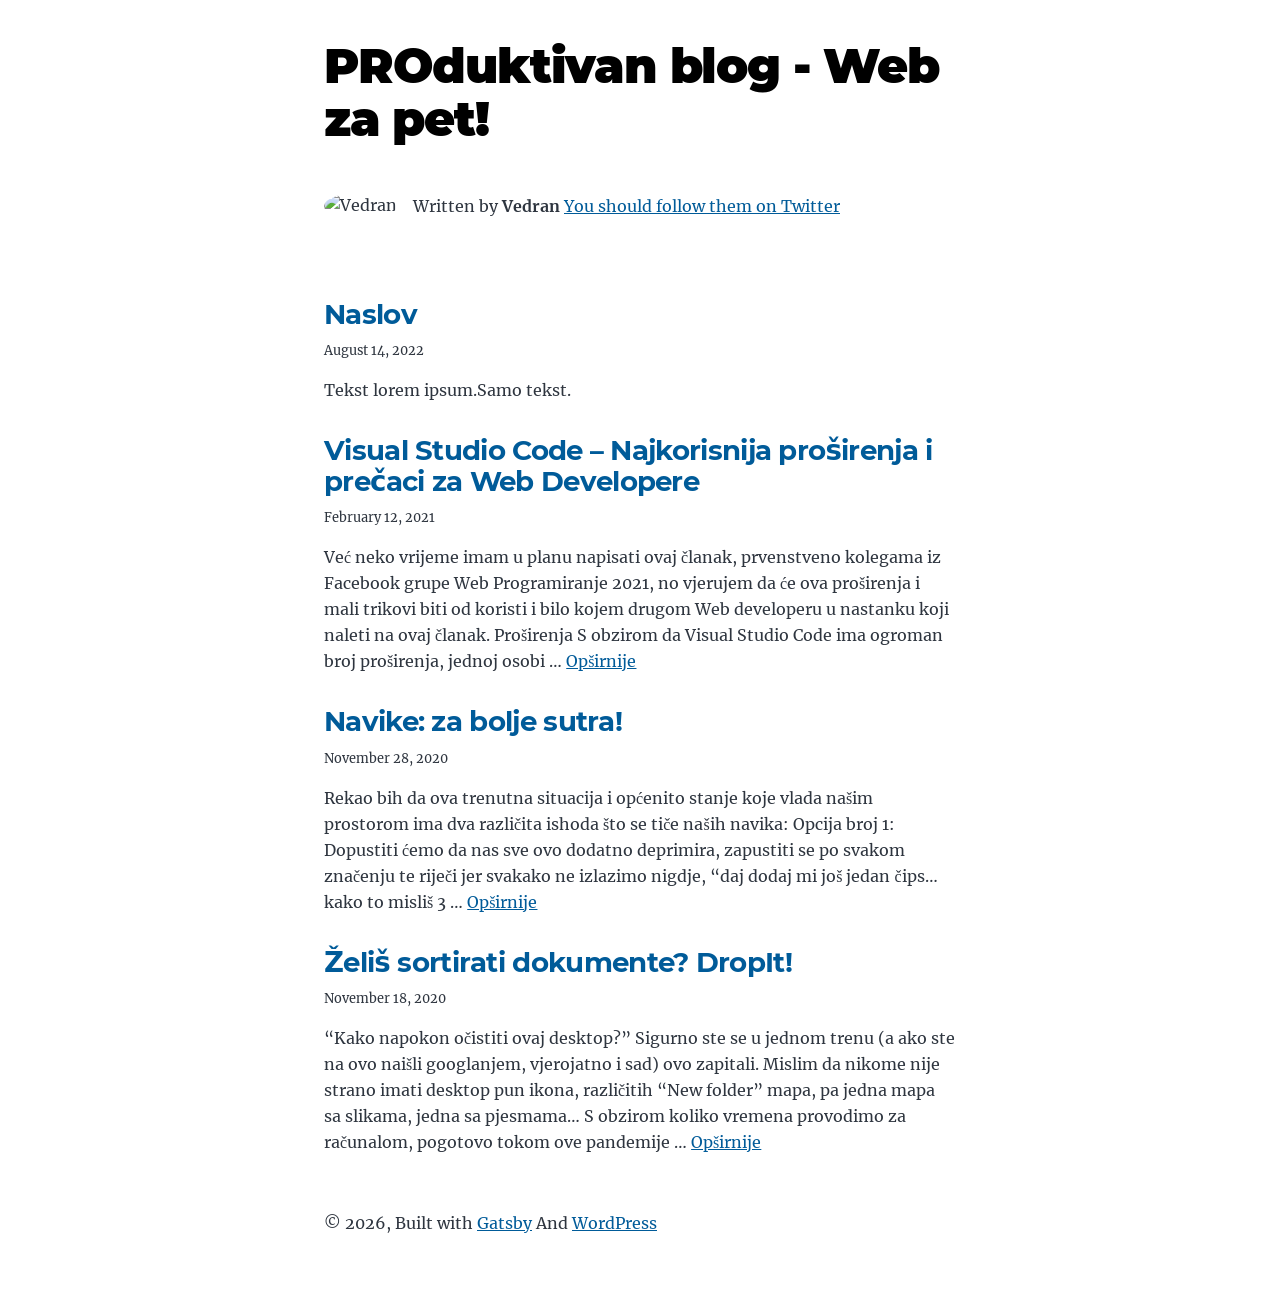
==== index.html @ 86cb836c "Initial commit" ====
<!DOCTYPE html><html lang="en"><head><meta charSet="utf-8"/><meta http-equiv="x-ua-compatible" content="ie=edge"/><meta name="viewport" content="width=device-width, initial-scale=1, shrink-to-fit=no"/><meta name="generator" content="Gatsby 4.20.0"/><meta name="theme-color" content="#663399"/><meta data-react-helmet="true" name="description" content="Savjeti za što uredniji digitalni život."/><meta data-react-helmet="true" property="og:title" content="All posts"/><meta data-react-helmet="true" property="og:description" content="Savjeti za što uredniji digitalni život."/><meta data-react-helmet="true" property="og:type" content="website"/><meta data-react-helmet="true" name="twitter:card" content="summary"/><meta data-react-helmet="true" name="twitter:creator" content="Vedran Barić"/><meta data-react-helmet="true" name="twitter:title" content="All posts"/><meta data-react-helmet="true" name="twitter:description" content="Savjeti za što uredniji digitalni život."/><style data-href="/styles.34413924ae34e2fd98b8.css" data-identity="gatsby-global-css">@charset "UTF-8";@font-face{font-display:swap;font-family:Montserrat;font-style:normal;font-weight:100;src:local("Montserrat Thin "),local("Montserrat-Thin"),url(/static/montserrat-latin-100-8d7d79679b70dbe27172b6460e7a7910.woff2) format("woff2"),url(/static/montserrat-latin-100-ec38980a9e0119a379e2a9b3dbb1901a.woff) format("woff")}@font-face{font-display:swap;font-family:Montserrat;font-style:italic;font-weight:100;src:local("Montserrat Thin italic"),local("Montserrat-Thinitalic"),url(/static/montserrat-latin-100italic-e279051046ba1286706adc886cf1c96b.woff2) format("woff2"),url(/static/montserrat-latin-100italic-3b325a3173c8207435cd1b76e19bf501.woff) format("woff")}@font-face{font-display:swap;font-family:Montserrat;font-style:normal;font-weight:200;src:local("Montserrat Extra Light "),local("Montserrat-Extra Light"),url(/static/montserrat-latin-200-9d266fbbfa6cab7009bd56003b1eeb67.woff2) format("woff2"),url(/static/montserrat-latin-200-2d8ba08717110d27122e54c34b8a5798.woff) format("woff")}@font-face{font-display:swap;font-family:Montserrat;font-style:italic;font-weight:200;src:local("Montserrat Extra Light italic"),local("Montserrat-Extra Lightitalic"),url(/static/montserrat-latin-200italic-6e5b3756583bb2263eb062eae992735e.woff2) format("woff2"),url(/static/montserrat-latin-200italic-a0d6f343e4b536c582926255367a57da.woff) format("woff")}@font-face{font-display:swap;font-family:Montserrat;font-style:normal;font-weight:300;src:local("Montserrat Light "),local("Montserrat-Light"),url(/static/montserrat-latin-300-00b3e893aab5a8fd632d6342eb72551a.woff2) format("woff2"),url(/static/montserrat-latin-300-ea303695ceab35f17e7d062f30e0173b.woff) format("woff")}@font-face{font-display:swap;font-family:Montserrat;font-style:italic;font-weight:300;src:local("Montserrat Light italic"),local("Montserrat-Lightitalic"),url(/static/montserrat-latin-300italic-56f34ea368f6aedf89583d444bbcb227.woff2) format("woff2"),url(/static/montserrat-latin-300italic-54b0bf2c8c4c12ffafd803be2466a790.woff) format("woff")}@font-face{font-display:swap;font-family:Montserrat;font-style:normal;font-weight:400;src:local("Montserrat Regular "),local("Montserrat-Regular"),url(/static/montserrat-latin-400-b71748ae4f80ec8c014def4c5fa8688b.woff2) format("woff2"),url(/static/montserrat-latin-400-0659a9f4e90db5cf51b50d005bff1e41.woff) format("woff")}@font-face{font-display:swap;font-family:Montserrat;font-style:italic;font-weight:400;src:local("Montserrat Regular italic"),local("Montserrat-Regularitalic"),url(/static/montserrat-latin-400italic-6eed6b4cbb809c6efc7aa7ddad6dbe3e.woff2) format("woff2"),url(/static/montserrat-latin-400italic-7583622cfde30ae49086d18447ab28e7.woff) format("woff")}@font-face{font-display:swap;font-family:Montserrat;font-style:normal;font-weight:500;src:local("Montserrat Medium "),local("Montserrat-Medium"),url(/static/montserrat-latin-500-091b209546e16313fd4f4fc36090c757.woff2) format("woff2"),url(/static/montserrat-latin-500-edd311588712a96bbf435fad264fff62.woff) format("woff")}@font-face{font-display:swap;font-family:Montserrat;font-style:italic;font-weight:500;src:local("Montserrat Medium italic"),local("Montserrat-Mediumitalic"),url(/static/montserrat-latin-500italic-c90ced68b46050061d1a41842d6dfb43.woff2) format("woff2"),url(/static/montserrat-latin-500italic-5146cbfe02b1deea5dffea27a5f2f998.woff) format("woff")}@font-face{font-display:swap;font-family:Montserrat;font-style:normal;font-weight:600;src:local("Montserrat SemiBold "),local("Montserrat-SemiBold"),url(/static/montserrat-latin-600-0480d2f8a71f38db8633b84d8722e0c2.woff2) format("woff2"),url(/static/montserrat-latin-600-b77863a375260a05dd13f86a1cee598f.woff) format("woff")}@font-face{font-display:swap;font-family:Montserrat;font-style:italic;font-weight:600;src:local("Montserrat SemiBold italic"),local("Montserrat-SemiBolditalic"),url(/static/montserrat-latin-600italic-cf46ffb11f3a60d7df0567f8851a1d00.woff2) format("woff2"),url(/static/montserrat-latin-600italic-c4fcfeeb057724724097167e57bd7801.woff) format("woff")}@font-face{font-display:swap;font-family:Montserrat;font-style:normal;font-weight:700;src:local("Montserrat Bold "),local("Montserrat-Bold"),url(/static/montserrat-latin-700-7dbcc8a5ea2289d83f657c25b4be6193.woff2) format("woff2"),url(/static/montserrat-latin-700-99271a835e1cae8c76ef8bba99a8cc4e.woff) format("woff")}@font-face{font-display:swap;font-family:Montserrat;font-style:italic;font-weight:700;src:local("Montserrat Bold italic"),local("Montserrat-Bolditalic"),url(/static/montserrat-latin-700italic-c41ad6bdb4bd504a843d546d0a47958d.woff2) format("woff2"),url(/static/montserrat-latin-700italic-6779372f04095051c62ed36bc1dcc142.woff) format("woff")}@font-face{font-display:swap;font-family:Montserrat;font-style:normal;font-weight:800;src:local("Montserrat ExtraBold "),local("Montserrat-ExtraBold"),url(/static/montserrat-latin-800-db9a3e0ba7eaea32e5f55328ace6cf23.woff2) format("woff2"),url(/static/montserrat-latin-800-4e3c615967a2360f5db87d2f0fd2456f.woff) format("woff")}@font-face{font-display:swap;font-family:Montserrat;font-style:italic;font-weight:800;src:local("Montserrat ExtraBold italic"),local("Montserrat-ExtraBolditalic"),url(/static/montserrat-latin-800italic-bf45bfa14805969eda318973947bc42b.woff2) format("woff2"),url(/static/montserrat-latin-800italic-fe82abb0bcede51bf724254878e0c374.woff) format("woff")}@font-face{font-display:swap;font-family:Montserrat;font-style:normal;font-weight:900;src:local("Montserrat Black "),local("Montserrat-Black"),url(/static/montserrat-latin-900-e66c7edc609e24bacbb705175669d814.woff2) format("woff2"),url(/static/montserrat-latin-900-8211f418baeb8ec880b80ba3c682f957.woff) format("woff")}@font-face{font-display:swap;font-family:Montserrat;font-style:italic;font-weight:900;src:local("Montserrat Black italic"),local("Montserrat-Blackitalic"),url(/static/montserrat-latin-900italic-4454c775e48152c1a72510ceed3603e2.woff2) format("woff2"),url(/static/montserrat-latin-900italic-efcaa0f6a82ee0640b83a0916e6e8d68.woff) format("woff")}@font-face{font-display:swap;font-family:Merriweather;font-style:normal;font-weight:300;src:local("Merriweather Light "),local("Merriweather-Light"),url(/static/merriweather-latin-300-fc117160c69a8ea0851b26dd14748ee4.woff2) format("woff2"),url(/static/merriweather-latin-300-58b18067ebbd21fda77b67e73c241d3b.woff) format("woff")}@font-face{font-display:swap;font-family:Merriweather;font-style:italic;font-weight:300;src:local("Merriweather Light italic"),local("Merriweather-Lightitalic"),url(/static/merriweather-latin-300italic-fe29961474f8dbf77c0aa7b9a629e4bc.woff2) format("woff2"),url(/static/merriweather-latin-300italic-23c3f1f88683618a4fb8d265d33d383a.woff) format("woff")}@font-face{font-display:swap;font-family:Merriweather;font-style:normal;font-weight:400;src:local("Merriweather Regular "),local("Merriweather-Regular"),url(/static/merriweather-latin-400-d9479e8023bef9cbd9bf8d6eabd6bf36.woff2) format("woff2"),url(/static/merriweather-latin-400-040426f99ff6e00b86506452e0d1f10b.woff) format("woff")}@font-face{font-display:swap;font-family:Merriweather;font-style:italic;font-weight:400;src:local("Merriweather Regular italic"),local("Merriweather-Regularitalic"),url(/static/merriweather-latin-400italic-2de7bfeaf08fb03d4315d49947f062f7.woff2) format("woff2"),url(/static/merriweather-latin-400italic-79db67aca65f5285964ab332bd65f451.woff) format("woff")}@font-face{font-display:swap;font-family:Merriweather;font-style:normal;font-weight:700;src:local("Merriweather Bold "),local("Merriweather-Bold"),url(/static/merriweather-latin-700-4b08e01d805fa35d7bf777f1b24314ae.woff2) format("woff2"),url(/static/merriweather-latin-700-22fb8afba4ab1f093b6ef9e28a9b6e92.woff) format("woff")}@font-face{font-display:swap;font-family:Merriweather;font-style:italic;font-weight:700;src:local("Merriweather Bold italic"),local("Merriweather-Bolditalic"),url(/static/merriweather-latin-700italic-cd92541b177652fffb6e3b952f1c33f1.woff2) format("woff2"),url(/static/merriweather-latin-700italic-f87f3d87cea0dd0979bfc8ac9ea90243.woff) format("woff")}@font-face{font-display:swap;font-family:Merriweather;font-style:normal;font-weight:900;src:local("Merriweather Black "),local("Merriweather-Black"),url(/static/merriweather-latin-900-f813fc6a4bee46eda5224ac7ebf1b7be.woff2) format("woff2"),url(/static/merriweather-latin-900-5d4e42cb44410674acd99153d57df032.woff) format("woff")}@font-face{font-display:swap;font-family:Merriweather;font-style:italic;font-weight:900;src:local("Merriweather Black italic"),local("Merriweather-Blackitalic"),url(/static/merriweather-latin-900italic-b7901d85486871c1779c0e93ddd85656.woff2) format("woff2"),url(/static/merriweather-latin-900italic-9647f9fdab98756989a8a5550eb205c3.woff) format("woff")}


/*! normalize.css v8.0.1 | MIT License | github.com/necolas/normalize.css */html{-webkit-text-size-adjust:100%;line-height:1.15}body{margin:0}main{display:block}h1{font-size:2em;margin:.67em 0}hr{box-sizing:content-box;height:0;overflow:visible}pre{font-family:monospace,monospace;font-size:1em}a{background-color:transparent}abbr[title]{border-bottom:none;text-decoration:underline;-webkit-text-decoration:underline dotted;text-decoration:underline dotted}b,strong{font-weight:bolder}code,kbd,samp{font-family:monospace,monospace;font-size:1em}small{font-size:80%}sub,sup{font-size:75%;line-height:0;position:relative;vertical-align:baseline}sub{bottom:-.25em}sup{top:-.5em}img{border-style:none}button,input,optgroup,select,textarea{font-family:inherit;font-size:100%;line-height:1.15;margin:0}button,input{overflow:visible}button,select{text-transform:none}[type=button],[type=reset],[type=submit],button{-webkit-appearance:button}[type=button]::-moz-focus-inner,[type=reset]::-moz-focus-inner,[type=submit]::-moz-focus-inner,button::-moz-focus-inner{border-style:none;padding:0}[type=button]:-moz-focusring,[type=reset]:-moz-focusring,[type=submit]:-moz-focusring,button:-moz-focusring{outline:1px dotted ButtonText}fieldset{padding:.35em .75em .625em}legend{box-sizing:border-box;color:inherit;display:table;max-width:100%;padding:0;white-space:normal}progress{vertical-align:baseline}textarea{overflow:auto}[type=checkbox],[type=radio]{box-sizing:border-box;padding:0}[type=number]::-webkit-inner-spin-button,[type=number]::-webkit-outer-spin-button{height:auto}[type=search]{-webkit-appearance:textfield;outline-offset:-2px}[type=search]::-webkit-search-decoration{-webkit-appearance:none}::-webkit-file-upload-button{-webkit-appearance:button;font:inherit}details{display:block}summary{display:list-item}[hidden]{display:none}:root{--maxWidth-none:"none";--maxWidth-xs:20rem;--maxWidth-sm:24rem;--maxWidth-md:28rem;--maxWidth-lg:32rem;--maxWidth-xl:36rem;--maxWidth-2xl:42rem;--maxWidth-3xl:48rem;--maxWidth-4xl:56rem;--maxWidth-full:"100%";--maxWidth-wrapper:var(--maxWidth-2xl);--spacing-px:"1px";--spacing-0:0;--spacing-1:0.25rem;--spacing-2:0.5rem;--spacing-3:0.75rem;--spacing-4:1rem;--spacing-5:1.25rem;--spacing-6:1.5rem;--spacing-8:2rem;--spacing-10:2.5rem;--spacing-12:3rem;--spacing-16:4rem;--spacing-20:5rem;--spacing-24:6rem;--spacing-32:8rem;--fontFamily-sans:Montserrat,system-ui,-apple-system,BlinkMacSystemFont,"Segoe UI",Roboto,"Helvetica Neue",Arial,"Noto Sans",sans-serif,"Apple Color Emoji","Segoe UI Emoji","Segoe UI Symbol","Noto Color Emoji";--fontFamily-serif:"Merriweather","Georgia",Cambria,"Times New Roman",Times,serif;--font-body:var(--fontFamily-serif);--font-heading:var(--fontFamily-sans);--fontWeight-normal:400;--fontWeight-medium:500;--fontWeight-semibold:600;--fontWeight-bold:700;--fontWeight-extrabold:800;--fontWeight-black:900;--fontSize-root:16px;--lineHeight-none:1;--lineHeight-tight:1.1;--lineHeight-normal:1.5;--lineHeight-relaxed:1.625;--fontSize-0:0.833rem;--fontSize-1:1rem;--fontSize-2:1.2rem;--fontSize-3:1.44rem;--fontSize-4:1.728rem;--fontSize-5:2.074rem;--fontSize-6:2.488rem;--fontSize-7:2.986rem;--color-primary:#005b99;--color-text:#2e353f;--color-text-light:#4f5969;--color-heading:#1a202c;--color-heading-black:#000;--color-accent:#d1dce5}*,:after,:before{box-sizing:border-box}html{-webkit-font-smoothing:antialiased;-moz-osx-font-smoothing:grayscale;font-size:var(--fontSize-root);line-height:var(--lineHeight-normal)}body{color:var(--color-text);font-family:var(--font-body);font-size:var(--fontSize-1)}footer{padding:var(--spacing-6) var(--spacing-0)}hr{background:var(--color-accent);border:0;height:1px}h1,h2,h3,h4,h5,h6{font-family:var(--font-heading);letter-spacing:-.025em;line-height:var(--lineHeight-tight);margin-bottom:var(--spacing-6);margin-top:var(--spacing-12)}h2,h3,h4,h5,h6{color:var(--color-heading);font-weight:var(--fontWeight-bold)}h1{color:var(--color-heading-black);font-size:var(--fontSize-6);font-weight:var(--fontWeight-black)}h2{font-size:var(--fontSize-5)}h3{font-size:var(--fontSize-4)}h4{font-size:var(--fontSize-3)}h5{font-size:var(--fontSize-2)}h6{font-size:var(--fontSize-1)}h1>a,h2>a,h3>a,h4>a,h5>a,h6>a{color:inherit;text-decoration:none}p{--baseline-multiplier:0.179;--x-height-multiplier:0.35;line-height:var(--lineHeight-relaxed);margin:var(--spacing-0) var(--spacing-0) var(--spacing-8) var(--spacing-0)}ol,p,ul{padding:var(--spacing-0)}ol,ul{list-style-image:none;list-style-position:outside;margin-bottom:var(--spacing-8);margin-left:var(--spacing-0);margin-right:var(--spacing-0)}ol li,ul li{padding-left:var(--spacing-0)}li>p,ol li,ul li{margin-bottom:calc(var(--spacing-8)/2)}li :last-child{margin-bottom:var(--spacing-0)}li>ul{margin-left:var(--spacing-8);margin-top:calc(var(--spacing-8)/2)}blockquote{border-left:var(--spacing-1) solid var(--color-primary);color:var(--color-text-light);font-size:var(--fontSize-2);font-style:italic;margin-bottom:var(--spacing-8);margin-left:calc(var(--spacing-6)*-1);margin-right:var(--spacing-8);padding:var(--spacing-0) var(--spacing-0) var(--spacing-0) var(--spacing-6)}blockquote>:last-child{margin-bottom:var(--spacing-0)}blockquote>ol,blockquote>ul{list-style-position:inside}table{border-collapse:collapse;border-spacing:.25rem;margin-bottom:var(--spacing-8);width:100%}table thead tr th{border-bottom:1px solid var(--color-accent)}a{color:var(--color-primary);word-break:break-word}a:focus,a:hover{text-decoration:none}.global-wrapper{margin:var(--spacing-0) auto;max-width:var(--maxWidth-wrapper);padding:var(--spacing-10) var(--spacing-5)}.global-wrapper[data-is-root-path=true] .bio{margin-bottom:var(--spacing-20)}.global-header{margin-bottom:var(--spacing-12)}.main-heading{font-size:var(--fontSize-7);margin:0}.post-list-item{margin-bottom:var(--spacing-8);margin-top:var(--spacing-8)}.post-list-item p{margin-bottom:var(--spacing-0)}.post-list-item h2{color:var(--color-primary);font-size:var(--fontSize-4);margin-bottom:var(--spacing-2);margin-top:var(--spacing-0)}.post-list-item header{margin-bottom:var(--spacing-4)}.header-link-home{font-family:var(--font-heading);font-size:var(--fontSize-2);font-weight:var(--fontWeight-bold);text-decoration:none}.bio{display:flex;margin-bottom:var(--spacing-16)}.bio p,.bio-avatar{margin-bottom:var(--spacing-0)}.bio-avatar{border-radius:100%;height:auto;margin-right:var(--spacing-4);max-width:80px}.blog-post header h1{margin:var(--spacing-0) var(--spacing-0) var(--spacing-4) var(--spacing-0)}.blog-post header p{font-family:var(--font-heading);font-size:var(--fontSize-2)}.blog-post-nav ul{margin:var(--spacing-0)}.gatsby-highlight{margin-bottom:var(--spacing-8)}@media (max-width:42rem){blockquote{margin-left:var(--spacing-0);padding:var(--spacing-0) var(--spacing-0) var(--spacing-0) var(--spacing-4)}ol,ul{list-style-position:inside}}.wp-block-audio{margin:0 0 1em}.wp-block-audio figcaption{margin-bottom:1em;margin-top:.5em}.wp-block-audio audio{min-width:300px;width:100%}.wp-block-button__link{background-color:#32373c;border-radius:9999px;box-shadow:none;box-sizing:border-box;color:#fff;cursor:pointer;display:inline-block;font-size:1.125em;overflow-wrap:break-word;padding:calc(.667em + 2px) calc(1.333em + 2px);text-align:center;text-decoration:none}.wp-block-button__link:active,.wp-block-button__link:focus,.wp-block-button__link:hover,.wp-block-button__link:visited{color:#fff}.wp-block-button__link.aligncenter{text-align:center}.wp-block-button__link.alignright{text-align:right}.wp-block-buttons>.wp-block-button.has-custom-width{max-width:none}.wp-block-buttons>.wp-block-button.has-custom-width .wp-block-button__link{width:100%}.wp-block-buttons>.wp-block-button.wp-block-button__width-25{width:calc(25% - .5em)}.wp-block-buttons>.wp-block-button.wp-block-button__width-50{width:calc(50% - .5em)}.wp-block-buttons>.wp-block-button.wp-block-button__width-75{width:calc(75% - .5em)}.wp-block-buttons>.wp-block-button.wp-block-button__width-100{margin-right:0;width:100%}.wp-block-button.is-style-squared,.wp-block-button__link.wp-block-button.is-style-squared{border-radius:0}.wp-block-button.no-border-radius,.wp-block-button__link.no-border-radius{border-radius:0!important}.is-style-outline>.wp-block-button__link,.wp-block-button__link.is-style-outline{border:2px solid;padding:.667em 1.333em}.is-style-outline>.wp-block-button__link:not(.has-text-color),.wp-block-button__link.is-style-outline:not(.has-text-color){color:currentColor}.is-style-outline>.wp-block-button__link:not(.has-background),.wp-block-button__link.is-style-outline:not(.has-background){background-color:transparent}.wp-block-buttons{display:flex;flex-direction:row;flex-wrap:wrap}.wp-block-buttons.is-vertical{flex-direction:column}.wp-block-buttons.is-vertical>.wp-block-button{margin-right:0}.wp-block-buttons.is-vertical>.wp-block-button:last-child{margin-bottom:0}.wp-block-buttons>.wp-block-button{display:inline-block;margin-bottom:.5em;margin-left:0;margin-right:.5em}.wp-block-buttons>.wp-block-button:last-child{margin-right:0}.wp-block-buttons.is-content-justification-left{justify-content:flex-start}.wp-block-buttons.is-content-justification-left.is-vertical{align-items:flex-start}.wp-block-buttons.is-content-justification-center{justify-content:center}.wp-block-buttons.is-content-justification-center.is-vertical{align-items:center}.wp-block-buttons.is-content-justification-right{justify-content:flex-end}.wp-block-buttons.is-content-justification-right>.wp-block-button{margin-left:.5em;margin-right:0}.wp-block-buttons.is-content-justification-right>.wp-block-button:first-child{margin-left:0}.wp-block-buttons.is-content-justification-right.is-vertical{align-items:flex-end}.wp-block-buttons.is-content-justification-space-between{justify-content:space-between}.wp-block-buttons.aligncenter{text-align:center}.wp-block-buttons.alignleft .wp-block-button{margin-left:0;margin-right:.5em}.wp-block-buttons.alignleft .wp-block-button:last-child{margin-right:0}.wp-block-buttons.alignright .wp-block-button{margin-left:.5em;margin-right:0}.wp-block-buttons.alignright .wp-block-button:first-child{margin-left:0}.wp-block-buttons:not(.is-content-justification-space-between,.is-content-justification-right,.is-content-justification-left,.is-content-justification-center) .wp-block-button.aligncenter{margin-bottom:.5em;margin-left:auto;margin-right:auto;width:100%}.wp-block-calendar{text-align:center}.wp-block-calendar tbody td,.wp-block-calendar th{border:1px solid #ddd;padding:.25em}.wp-block-calendar tfoot td{border:none}.wp-block-calendar table{border-collapse:collapse;width:100%}.wp-block-calendar table th{background:#ddd;font-weight:400}.wp-block-calendar a{text-decoration:underline}.wp-block-calendar table caption,.wp-block-calendar table tbody{color:#40464d}.wp-block-categories.alignleft{margin-right:2em}.wp-block-categories.alignright{margin-left:2em}.wp-block-code code{display:block;overflow-wrap:break-word;white-space:pre-wrap}.wp-block-columns{box-sizing:border-box;display:flex;flex-wrap:wrap;margin-bottom:1.75em}@media (min-width:782px){.wp-block-columns{flex-wrap:nowrap}}.wp-block-columns.has-background{padding:1.25em 2.375em}.wp-block-columns.are-vertically-aligned-top{align-items:flex-start}.wp-block-columns.are-vertically-aligned-center{align-items:center}.wp-block-columns.are-vertically-aligned-bottom{align-items:flex-end}.wp-block-column{flex-grow:1;min-width:0;overflow-wrap:break-word;word-break:break-word}@media (max-width:599px){.wp-block-column{flex-basis:100%!important}}@media (min-width:600px) and (max-width:781px){.wp-block-column:not(:only-child){flex-basis:calc(50% - 1em)!important;flex-grow:0}.wp-block-column:nth-child(2n){margin-left:2em}}@media (min-width:782px){.wp-block-column{flex-basis:0;flex-grow:1}.wp-block-column[style*=flex-basis]{flex-grow:0}.wp-block-column:not(:first-child){margin-left:2em}}.wp-block-column.is-vertically-aligned-top{align-self:flex-start}.wp-block-column.is-vertically-aligned-center{align-self:center}.wp-block-column.is-vertically-aligned-bottom{align-self:flex-end}.wp-block-column.is-vertically-aligned-bottom,.wp-block-column.is-vertically-aligned-center,.wp-block-column.is-vertically-aligned-top{width:100%}.wp-block-cover,.wp-block-cover-image{align-items:center;background-position:50%;background-size:cover;box-sizing:border-box;display:flex;justify-content:center;min-height:430px;padding:1em;position:relative;width:100%}.wp-block-cover-image.has-parallax,.wp-block-cover.has-parallax{background-attachment:fixed}@supports (-webkit-overflow-scrolling:touch){.wp-block-cover-image.has-parallax,.wp-block-cover.has-parallax{background-attachment:scroll}}@media (prefers-reduced-motion:reduce){.wp-block-cover-image.has-parallax,.wp-block-cover.has-parallax{background-attachment:scroll}}.wp-block-cover-image.is-repeated,.wp-block-cover.is-repeated{background-repeat:repeat;background-size:auto}.wp-block-cover-image.has-background-dim:not([class*=-background-color]),.wp-block-cover.has-background-dim:not([class*=-background-color]){background-color:#000}.wp-block-cover-image.has-background-dim:before,.wp-block-cover.has-background-dim:before{background-color:inherit;content:""}.wp-block-cover .wp-block-cover__gradient-background,.wp-block-cover-image .wp-block-cover__gradient-background,.wp-block-cover-image.has-background-dim:not(.has-background-gradient):before,.wp-block-cover.has-background-dim:not(.has-background-gradient):before{bottom:0;left:0;opacity:.5;position:absolute;right:0;top:0;z-index:1}.wp-block-cover-image.has-background-dim.has-background-dim-10 .wp-block-cover__gradient-background,.wp-block-cover-image.has-background-dim.has-background-dim-10:not(.has-background-gradient):before,.wp-block-cover.has-background-dim.has-background-dim-10 .wp-block-cover__gradient-background,.wp-block-cover.has-background-dim.has-background-dim-10:not(.has-background-gradient):before{opacity:.1}.wp-block-cover-image.has-background-dim.has-background-dim-20 .wp-block-cover__gradient-background,.wp-block-cover-image.has-background-dim.has-background-dim-20:not(.has-background-gradient):before,.wp-block-cover.has-background-dim.has-background-dim-20 .wp-block-cover__gradient-background,.wp-block-cover.has-background-dim.has-background-dim-20:not(.has-background-gradient):before{opacity:.2}.wp-block-cover-image.has-background-dim.has-background-dim-30 .wp-block-cover__gradient-background,.wp-block-cover-image.has-background-dim.has-background-dim-30:not(.has-background-gradient):before,.wp-block-cover.has-background-dim.has-background-dim-30 .wp-block-cover__gradient-background,.wp-block-cover.has-background-dim.has-background-dim-30:not(.has-background-gradient):before{opacity:.3}.wp-block-cover-image.has-background-dim.has-background-dim-40 .wp-block-cover__gradient-background,.wp-block-cover-image.has-background-dim.has-background-dim-40:not(.has-background-gradient):before,.wp-block-cover.has-background-dim.has-background-dim-40 .wp-block-cover__gradient-background,.wp-block-cover.has-background-dim.has-background-dim-40:not(.has-background-gradient):before{opacity:.4}.wp-block-cover-image.has-background-dim.has-background-dim-50 .wp-block-cover__gradient-background,.wp-block-cover-image.has-background-dim.has-background-dim-50:not(.has-background-gradient):before,.wp-block-cover.has-background-dim.has-background-dim-50 .wp-block-cover__gradient-background,.wp-block-cover.has-background-dim.has-background-dim-50:not(.has-background-gradient):before{opacity:.5}.wp-block-cover-image.has-background-dim.has-background-dim-60 .wp-block-cover__gradient-background,.wp-block-cover-image.has-background-dim.has-background-dim-60:not(.has-background-gradient):before,.wp-block-cover.has-background-dim.has-background-dim-60 .wp-block-cover__gradient-background,.wp-block-cover.has-background-dim.has-background-dim-60:not(.has-background-gradient):before{opacity:.6}.wp-block-cover-image.has-background-dim.has-background-dim-70 .wp-block-cover__gradient-background,.wp-block-cover-image.has-background-dim.has-background-dim-70:not(.has-background-gradient):before,.wp-block-cover.has-background-dim.has-background-dim-70 .wp-block-cover__gradient-background,.wp-block-cover.has-background-dim.has-background-dim-70:not(.has-background-gradient):before{opacity:.7}.wp-block-cover-image.has-background-dim.has-background-dim-80 .wp-block-cover__gradient-background,.wp-block-cover-image.has-background-dim.has-background-dim-80:not(.has-background-gradient):before,.wp-block-cover.has-background-dim.has-background-dim-80 .wp-block-cover__gradient-background,.wp-block-cover.has-background-dim.has-background-dim-80:not(.has-background-gradient):before{opacity:.8}.wp-block-cover-image.has-background-dim.has-background-dim-90 .wp-block-cover__gradient-background,.wp-block-cover-image.has-background-dim.has-background-dim-90:not(.has-background-gradient):before,.wp-block-cover.has-background-dim.has-background-dim-90 .wp-block-cover__gradient-background,.wp-block-cover.has-background-dim.has-background-dim-90:not(.has-background-gradient):before{opacity:.9}.wp-block-cover-image.has-background-dim.has-background-dim-100 .wp-block-cover__gradient-background,.wp-block-cover-image.has-background-dim.has-background-dim-100:not(.has-background-gradient):before,.wp-block-cover.has-background-dim.has-background-dim-100 .wp-block-cover__gradient-background,.wp-block-cover.has-background-dim.has-background-dim-100:not(.has-background-gradient):before{opacity:1}.wp-block-cover-image.alignleft,.wp-block-cover-image.alignright,.wp-block-cover.alignleft,.wp-block-cover.alignright{max-width:420px;width:100%}.wp-block-cover-image:after,.wp-block-cover:after{content:"";display:block;font-size:0;min-height:inherit}@supports ((position:-webkit-sticky) or (position:sticky)){.wp-block-cover-image:after,.wp-block-cover:after{content:none}}.wp-block-cover-image.aligncenter,.wp-block-cover-image.alignleft,.wp-block-cover-image.alignright,.wp-block-cover.aligncenter,.wp-block-cover.alignleft,.wp-block-cover.alignright{display:flex}.wp-block-cover .wp-block-cover__inner-container,.wp-block-cover-image .wp-block-cover__inner-container{color:#fff;width:100%;z-index:1}.wp-block-cover h1:not(.has-text-color),.wp-block-cover h2:not(.has-text-color),.wp-block-cover h3:not(.has-text-color),.wp-block-cover h4:not(.has-text-color),.wp-block-cover h5:not(.has-text-color),.wp-block-cover h6:not(.has-text-color),.wp-block-cover p:not(.has-text-color),.wp-block-cover-image h1:not(.has-text-color),.wp-block-cover-image h2:not(.has-text-color),.wp-block-cover-image h3:not(.has-text-color),.wp-block-cover-image h4:not(.has-text-color),.wp-block-cover-image h5:not(.has-text-color),.wp-block-cover-image h6:not(.has-text-color),.wp-block-cover-image p:not(.has-text-color){color:inherit}.wp-block-cover-image.is-position-top-left,.wp-block-cover.is-position-top-left{align-items:flex-start;justify-content:flex-start}.wp-block-cover-image.is-position-top-center,.wp-block-cover.is-position-top-center{align-items:flex-start;justify-content:center}.wp-block-cover-image.is-position-top-right,.wp-block-cover.is-position-top-right{align-items:flex-start;justify-content:flex-end}.wp-block-cover-image.is-position-center-left,.wp-block-cover.is-position-center-left{align-items:center;justify-content:flex-start}.wp-block-cover-image.is-position-center-center,.wp-block-cover.is-position-center-center{align-items:center;justify-content:center}.wp-block-cover-image.is-position-center-right,.wp-block-cover.is-position-center-right{align-items:center;justify-content:flex-end}.wp-block-cover-image.is-position-bottom-left,.wp-block-cover.is-position-bottom-left{align-items:flex-end;justify-content:flex-start}.wp-block-cover-image.is-position-bottom-center,.wp-block-cover.is-position-bottom-center{align-items:flex-end;justify-content:center}.wp-block-cover-image.is-position-bottom-right,.wp-block-cover.is-position-bottom-right{align-items:flex-end;justify-content:flex-end}.wp-block-cover-image.has-custom-content-position.has-custom-content-position .wp-block-cover__inner-container,.wp-block-cover.has-custom-content-position.has-custom-content-position .wp-block-cover__inner-container{margin:0;width:auto}.wp-block-cover img.wp-block-cover__image-background,.wp-block-cover video.wp-block-cover__video-background,.wp-block-cover-image img.wp-block-cover__image-background,.wp-block-cover-image video.wp-block-cover__video-background{border:none;bottom:0;box-shadow:none;height:100%;left:0;margin:0;max-height:none;max-width:none;-o-object-fit:cover;object-fit:cover;outline:none;padding:0;position:absolute;right:0;top:0;width:100%}.wp-block-cover__image-background,.wp-block-cover__video-background{z-index:0}.wp-block-cover-image-text,.wp-block-cover-image-text a,.wp-block-cover-image-text a:active,.wp-block-cover-image-text a:focus,.wp-block-cover-image-text a:hover,.wp-block-cover-text,.wp-block-cover-text a,.wp-block-cover-text a:active,.wp-block-cover-text a:focus,.wp-block-cover-text a:hover,section.wp-block-cover-image h2,section.wp-block-cover-image h2 a,section.wp-block-cover-image h2 a:active,section.wp-block-cover-image h2 a:focus,section.wp-block-cover-image h2 a:hover{color:#fff}.wp-block-cover-image .wp-block-cover.has-left-content{justify-content:flex-start}.wp-block-cover-image .wp-block-cover.has-right-content{justify-content:flex-end}.wp-block-cover-image.has-left-content .wp-block-cover-image-text,.wp-block-cover.has-left-content .wp-block-cover-text,section.wp-block-cover-image.has-left-content>h2{margin-left:0;text-align:left}.wp-block-cover-image.has-right-content .wp-block-cover-image-text,.wp-block-cover.has-right-content .wp-block-cover-text,section.wp-block-cover-image.has-right-content>h2{margin-right:0;text-align:right}.wp-block-cover .wp-block-cover-text,.wp-block-cover-image .wp-block-cover-image-text,section.wp-block-cover-image>h2{font-size:2em;line-height:1.25;margin-bottom:0;max-width:840px;padding:.44em;text-align:center;z-index:1}.wp-block-embed.alignleft,.wp-block-embed.alignright,.wp-block[data-align=left]>[data-type="core/embed"],.wp-block[data-align=right]>[data-type="core/embed"]{max-width:360px;width:100%}.wp-block-embed.alignleft .wp-block-embed__wrapper,.wp-block-embed.alignright .wp-block-embed__wrapper,.wp-block[data-align=left]>[data-type="core/embed"] .wp-block-embed__wrapper,.wp-block[data-align=right]>[data-type="core/embed"] .wp-block-embed__wrapper{min-width:280px}.wp-block-cover .wp-block-embed{min-height:240px;min-width:320px}.wp-block-embed{margin:0 0 1em}.wp-block-embed figcaption{margin-bottom:1em;margin-top:.5em}.wp-block-embed iframe{max-width:100%}.wp-block-embed__wrapper{position:relative}.wp-embed-responsive .wp-has-aspect-ratio .wp-block-embed__wrapper:before{content:"";display:block;padding-top:50%}.wp-embed-responsive .wp-has-aspect-ratio iframe{bottom:0;height:100%;left:0;position:absolute;right:0;top:0;width:100%}.wp-embed-responsive .wp-embed-aspect-21-9 .wp-block-embed__wrapper:before{padding-top:42.85%}.wp-embed-responsive .wp-embed-aspect-18-9 .wp-block-embed__wrapper:before{padding-top:50%}.wp-embed-responsive .wp-embed-aspect-16-9 .wp-block-embed__wrapper:before{padding-top:56.25%}.wp-embed-responsive .wp-embed-aspect-4-3 .wp-block-embed__wrapper:before{padding-top:75%}.wp-embed-responsive .wp-embed-aspect-1-1 .wp-block-embed__wrapper:before{padding-top:100%}.wp-embed-responsive .wp-embed-aspect-9-16 .wp-block-embed__wrapper:before{padding-top:177.77%}.wp-embed-responsive .wp-embed-aspect-1-2 .wp-block-embed__wrapper:before{padding-top:200%}.wp-block-file{margin-bottom:1.5em}.wp-block-file.aligncenter{text-align:center}.wp-block-file.alignright{text-align:right}.wp-block-file .wp-block-file__button{background:#32373c;border-radius:2em;color:#fff;font-size:.8em;padding:.5em 1em}.wp-block-file a.wp-block-file__button{text-decoration:none}.wp-block-file a.wp-block-file__button:active,.wp-block-file a.wp-block-file__button:focus,.wp-block-file a.wp-block-file__button:hover,.wp-block-file a.wp-block-file__button:visited{box-shadow:none;color:#fff;opacity:.85;text-decoration:none}.wp-block-file *+.wp-block-file__button{margin-left:.75em}.blocks-gallery-grid,.wp-block-gallery{display:flex;flex-wrap:wrap;list-style-type:none;margin:0;padding:0}.blocks-gallery-grid .blocks-gallery-image,.blocks-gallery-grid .blocks-gallery-item,.wp-block-gallery .blocks-gallery-image,.wp-block-gallery .blocks-gallery-item{align-self:flex-start;display:flex;flex-direction:column;flex-grow:1;justify-content:center;margin:0 1em 1em 0;position:relative;width:calc(50% - 1em)}.blocks-gallery-grid .blocks-gallery-image:nth-of-type(2n),.blocks-gallery-grid .blocks-gallery-item:nth-of-type(2n),.wp-block-gallery .blocks-gallery-image:nth-of-type(2n),.wp-block-gallery .blocks-gallery-item:nth-of-type(2n){margin-right:0}.blocks-gallery-grid .blocks-gallery-image figure,.blocks-gallery-grid .blocks-gallery-item figure,.wp-block-gallery .blocks-gallery-image figure,.wp-block-gallery .blocks-gallery-item figure{height:100%;margin:0}@supports ((position:-webkit-sticky) or (position:sticky)){.blocks-gallery-grid .blocks-gallery-image figure,.blocks-gallery-grid .blocks-gallery-item figure,.wp-block-gallery .blocks-gallery-image figure,.wp-block-gallery .blocks-gallery-item figure{align-items:flex-end;display:flex;justify-content:flex-start}}.blocks-gallery-grid .blocks-gallery-image img,.blocks-gallery-grid .blocks-gallery-item img,.wp-block-gallery .blocks-gallery-image img,.wp-block-gallery .blocks-gallery-item img{display:block;height:auto;max-width:100%;width:100%}@supports ((position:-webkit-sticky) or (position:sticky)){.blocks-gallery-grid .blocks-gallery-image img,.blocks-gallery-grid .blocks-gallery-item img,.wp-block-gallery .blocks-gallery-image img,.wp-block-gallery .blocks-gallery-item img{width:auto}}.blocks-gallery-grid .blocks-gallery-image figcaption,.blocks-gallery-grid .blocks-gallery-item figcaption,.wp-block-gallery .blocks-gallery-image figcaption,.wp-block-gallery .blocks-gallery-item figcaption{background:linear-gradient(0deg,rgba(0,0,0,.7),rgba(0,0,0,.3) 70%,transparent);bottom:0;box-sizing:border-box;color:#fff;font-size:.8em;margin:0;max-height:100%;overflow:auto;padding:3em .77em .7em;position:absolute;text-align:center;width:100%}.blocks-gallery-grid .blocks-gallery-image figcaption img,.blocks-gallery-grid .blocks-gallery-item figcaption img,.wp-block-gallery .blocks-gallery-image figcaption img,.wp-block-gallery .blocks-gallery-item figcaption img{display:inline}.blocks-gallery-grid figcaption,.wp-block-gallery figcaption{flex-grow:1}.blocks-gallery-grid.is-cropped .blocks-gallery-image,.blocks-gallery-grid.is-cropped .blocks-gallery-item,.wp-block-gallery.is-cropped .blocks-gallery-image,.wp-block-gallery.is-cropped .blocks-gallery-item{align-self:inherit}.blocks-gallery-grid.is-cropped .blocks-gallery-image a,.blocks-gallery-grid.is-cropped .blocks-gallery-image img,.blocks-gallery-grid.is-cropped .blocks-gallery-item a,.blocks-gallery-grid.is-cropped .blocks-gallery-item img,.wp-block-gallery.is-cropped .blocks-gallery-image a,.wp-block-gallery.is-cropped .blocks-gallery-image img,.wp-block-gallery.is-cropped .blocks-gallery-item a,.wp-block-gallery.is-cropped .blocks-gallery-item img{width:100%}@supports ((position:-webkit-sticky) or (position:sticky)){.blocks-gallery-grid.is-cropped .blocks-gallery-image a,.blocks-gallery-grid.is-cropped .blocks-gallery-image img,.blocks-gallery-grid.is-cropped .blocks-gallery-item a,.blocks-gallery-grid.is-cropped .blocks-gallery-item img,.wp-block-gallery.is-cropped .blocks-gallery-image a,.wp-block-gallery.is-cropped .blocks-gallery-image img,.wp-block-gallery.is-cropped .blocks-gallery-item a,.wp-block-gallery.is-cropped .blocks-gallery-item img{flex:1 1;height:100%;-o-object-fit:cover;object-fit:cover}}.blocks-gallery-grid.columns-1 .blocks-gallery-image,.blocks-gallery-grid.columns-1 .blocks-gallery-item,.wp-block-gallery.columns-1 .blocks-gallery-image,.wp-block-gallery.columns-1 .blocks-gallery-item{margin-right:0;width:100%}@media (min-width:600px){.blocks-gallery-grid.columns-3 .blocks-gallery-image,.blocks-gallery-grid.columns-3 .blocks-gallery-item,.wp-block-gallery.columns-3 .blocks-gallery-image,.wp-block-gallery.columns-3 .blocks-gallery-item{margin-right:1em;width:calc(33.33333% - .66667em)}.blocks-gallery-grid.columns-4 .blocks-gallery-image,.blocks-gallery-grid.columns-4 .blocks-gallery-item,.wp-block-gallery.columns-4 .blocks-gallery-image,.wp-block-gallery.columns-4 .blocks-gallery-item{margin-right:1em;width:calc(25% - .75em)}.blocks-gallery-grid.columns-5 .blocks-gallery-image,.blocks-gallery-grid.columns-5 .blocks-gallery-item,.wp-block-gallery.columns-5 .blocks-gallery-image,.wp-block-gallery.columns-5 .blocks-gallery-item{margin-right:1em;width:calc(20% - .8em)}.blocks-gallery-grid.columns-6 .blocks-gallery-image,.blocks-gallery-grid.columns-6 .blocks-gallery-item,.wp-block-gallery.columns-6 .blocks-gallery-image,.wp-block-gallery.columns-6 .blocks-gallery-item{margin-right:1em;width:calc(16.66667% - .83333em)}.blocks-gallery-grid.columns-7 .blocks-gallery-image,.blocks-gallery-grid.columns-7 .blocks-gallery-item,.wp-block-gallery.columns-7 .blocks-gallery-image,.wp-block-gallery.columns-7 .blocks-gallery-item{margin-right:1em;width:calc(14.28571% - .85714em)}.blocks-gallery-grid.columns-8 .blocks-gallery-image,.blocks-gallery-grid.columns-8 .blocks-gallery-item,.wp-block-gallery.columns-8 .blocks-gallery-image,.wp-block-gallery.columns-8 .blocks-gallery-item{margin-right:1em;width:calc(12.5% - .875em)}.blocks-gallery-grid.columns-1 .blocks-gallery-image:nth-of-type(1n),.blocks-gallery-grid.columns-1 .blocks-gallery-item:nth-of-type(1n),.blocks-gallery-grid.columns-2 .blocks-gallery-image:nth-of-type(2n),.blocks-gallery-grid.columns-2 .blocks-gallery-item:nth-of-type(2n),.blocks-gallery-grid.columns-3 .blocks-gallery-image:nth-of-type(3n),.blocks-gallery-grid.columns-3 .blocks-gallery-item:nth-of-type(3n),.blocks-gallery-grid.columns-4 .blocks-gallery-image:nth-of-type(4n),.blocks-gallery-grid.columns-4 .blocks-gallery-item:nth-of-type(4n),.blocks-gallery-grid.columns-5 .blocks-gallery-image:nth-of-type(5n),.blocks-gallery-grid.columns-5 .blocks-gallery-item:nth-of-type(5n),.blocks-gallery-grid.columns-6 .blocks-gallery-image:nth-of-type(6n),.blocks-gallery-grid.columns-6 .blocks-gallery-item:nth-of-type(6n),.blocks-gallery-grid.columns-7 .blocks-gallery-image:nth-of-type(7n),.blocks-gallery-grid.columns-7 .blocks-gallery-item:nth-of-type(7n),.blocks-gallery-grid.columns-8 .blocks-gallery-image:nth-of-type(8n),.blocks-gallery-grid.columns-8 .blocks-gallery-item:nth-of-type(8n),.wp-block-gallery.columns-1 .blocks-gallery-image:nth-of-type(1n),.wp-block-gallery.columns-1 .blocks-gallery-item:nth-of-type(1n),.wp-block-gallery.columns-2 .blocks-gallery-image:nth-of-type(2n),.wp-block-gallery.columns-2 .blocks-gallery-item:nth-of-type(2n),.wp-block-gallery.columns-3 .blocks-gallery-image:nth-of-type(3n),.wp-block-gallery.columns-3 .blocks-gallery-item:nth-of-type(3n),.wp-block-gallery.columns-4 .blocks-gallery-image:nth-of-type(4n),.wp-block-gallery.columns-4 .blocks-gallery-item:nth-of-type(4n),.wp-block-gallery.columns-5 .blocks-gallery-image:nth-of-type(5n),.wp-block-gallery.columns-5 .blocks-gallery-item:nth-of-type(5n),.wp-block-gallery.columns-6 .blocks-gallery-image:nth-of-type(6n),.wp-block-gallery.columns-6 .blocks-gallery-item:nth-of-type(6n),.wp-block-gallery.columns-7 .blocks-gallery-image:nth-of-type(7n),.wp-block-gallery.columns-7 .blocks-gallery-item:nth-of-type(7n),.wp-block-gallery.columns-8 .blocks-gallery-image:nth-of-type(8n),.wp-block-gallery.columns-8 .blocks-gallery-item:nth-of-type(8n){margin-right:0}}.blocks-gallery-grid .blocks-gallery-image:last-child,.blocks-gallery-grid .blocks-gallery-item:last-child,.wp-block-gallery .blocks-gallery-image:last-child,.wp-block-gallery .blocks-gallery-item:last-child{margin-right:0}.blocks-gallery-grid.alignleft,.blocks-gallery-grid.alignright,.wp-block-gallery.alignleft,.wp-block-gallery.alignright{max-width:420px;width:100%}.blocks-gallery-grid.aligncenter .blocks-gallery-item figure,.wp-block-gallery.aligncenter .blocks-gallery-item figure{justify-content:center}.wp-block-group{box-sizing:border-box}h1.has-background,h2.has-background,h3.has-background,h4.has-background,h5.has-background,h6.has-background{padding:1.25em 2.375em}.wp-block-image{margin:0 0 1em}.wp-block-image img{max-width:100%}.wp-block-image:not(.is-style-rounded) img{border-radius:inherit}.wp-block-image.aligncenter{text-align:center}.wp-block-image.alignfull img,.wp-block-image.alignwide img{width:100%}.wp-block-image .aligncenter,.wp-block-image .alignleft,.wp-block-image .alignright{display:table}.wp-block-image .aligncenter>figcaption,.wp-block-image .alignleft>figcaption,.wp-block-image .alignright>figcaption{caption-side:bottom;display:table-caption}.wp-block-image .alignleft{float:left;margin:.5em 1em .5em 0}.wp-block-image .alignright{float:right;margin:.5em 0 .5em 1em}.wp-block-image .aligncenter{margin-left:auto;margin-right:auto}.wp-block-image figcaption{margin-bottom:1em;margin-top:.5em}.wp-block-image.is-style-circle-mask img,.wp-block-image.is-style-rounded img{border-radius:9999px}@supports ((-webkit-mask-image:none) or (mask-image:none)) or (-webkit-mask-image:none){.wp-block-image.is-style-circle-mask img{border-radius:0;-webkit-mask-image:url('data:image/svg+xml;utf8,<svg viewBox="0 0 100 100" xmlns="http://www.w3.org/2000/svg"><circle cx="50" cy="50" r="50"/></svg>');mask-image:url('data:image/svg+xml;utf8,<svg viewBox="0 0 100 100" xmlns="http://www.w3.org/2000/svg"><circle cx="50" cy="50" r="50"/></svg>');mask-mode:alpha;-webkit-mask-position:center;mask-position:center;-webkit-mask-repeat:no-repeat;mask-repeat:no-repeat;-webkit-mask-size:contain;mask-size:contain}}ol.wp-block-latest-comments{padding-left:0}.wp-block-latest-comments__comment{line-height:1.1;list-style:none;margin-bottom:1em}.has-avatars .wp-block-latest-comments__comment{list-style:none;min-height:2.25em}.has-avatars .wp-block-latest-comments__comment .wp-block-latest-comments__comment-excerpt,.has-avatars .wp-block-latest-comments__comment .wp-block-latest-comments__comment-meta{margin-left:3.25em}.has-dates .wp-block-latest-comments__comment,.has-excerpts .wp-block-latest-comments__comment{line-height:1.5}.wp-block-latest-comments__comment-excerpt p{font-size:.875em;line-height:1.8;margin:.36em 0 1.4em}.wp-block-latest-comments__comment-date{display:block;font-size:.75em}.wp-block-latest-comments .avatar,.wp-block-latest-comments__comment-avatar{border-radius:1.5em;display:block;float:left;height:2.5em;margin-right:.75em;width:2.5em}.wp-block-latest-posts.alignleft{margin-right:2em}.wp-block-latest-posts.alignright{margin-left:2em}.wp-block-latest-posts.wp-block-latest-posts__list{list-style:none}.wp-block-latest-posts.wp-block-latest-posts__list li{clear:both}.wp-block-latest-posts.is-grid{display:flex;flex-wrap:wrap;padding:0}.wp-block-latest-posts.is-grid li{margin:0 1.25em 1.25em 0;width:100%}@media (min-width:600px){.wp-block-latest-posts.columns-2 li{width:calc(50% - .625em)}.wp-block-latest-posts.columns-2 li:nth-child(2n){margin-right:0}.wp-block-latest-posts.columns-3 li{width:calc(33.33333% - .83333em)}.wp-block-latest-posts.columns-3 li:nth-child(3n){margin-right:0}.wp-block-latest-posts.columns-4 li{width:calc(25% - .9375em)}.wp-block-latest-posts.columns-4 li:nth-child(4n){margin-right:0}.wp-block-latest-posts.columns-5 li{width:calc(20% - 1em)}.wp-block-latest-posts.columns-5 li:nth-child(5n){margin-right:0}.wp-block-latest-posts.columns-6 li{width:calc(16.66667% - 1.04167em)}.wp-block-latest-posts.columns-6 li:nth-child(6n){margin-right:0}}.wp-block-latest-posts__post-author,.wp-block-latest-posts__post-date{color:#555;display:block;font-size:.8125em}.wp-block-latest-posts__post-excerpt{margin-bottom:1em;margin-top:.5em}.wp-block-latest-posts__featured-image a{display:inline-block}.wp-block-latest-posts__featured-image img{height:auto;width:auto}.wp-block-latest-posts__featured-image.alignleft{margin-right:1em}.wp-block-latest-posts__featured-image.alignright{margin-left:1em}.wp-block-latest-posts__featured-image.aligncenter{margin-bottom:1em;text-align:center}.block-editor-image-alignment-control__row .components-base-control__field{align-items:center;display:flex;justify-content:space-between}.block-editor-image-alignment-control__row .components-base-control__field .components-base-control__label{margin-bottom:0}ol.has-background,ul.has-background{padding:1.25em 2.375em}.wp-block-media-text{
  /*!rtl:begin:ignore*/direction:ltr;
  /*!rtl:end:ignore*/display:grid;grid-template-columns:50% 1fr;grid-template-rows:auto}.wp-block-media-text.has-media-on-the-right{grid-template-columns:1fr 50%}.wp-block-media-text.is-vertically-aligned-top .wp-block-media-text__content,.wp-block-media-text.is-vertically-aligned-top .wp-block-media-text__media{align-self:start}.wp-block-media-text .wp-block-media-text__content,.wp-block-media-text .wp-block-media-text__media,.wp-block-media-text.is-vertically-aligned-center .wp-block-media-text__content,.wp-block-media-text.is-vertically-aligned-center .wp-block-media-text__media{align-self:center}.wp-block-media-text.is-vertically-aligned-bottom .wp-block-media-text__content,.wp-block-media-text.is-vertically-aligned-bottom .wp-block-media-text__media{align-self:end}.wp-block-media-text .wp-block-media-text__media{
  /*!rtl:begin:ignore*/grid-column:1;grid-row:1;
  /*!rtl:end:ignore*/margin:0}.wp-block-media-text .wp-block-media-text__content{direction:ltr;
  /*!rtl:begin:ignore*/grid-column:2;grid-row:1;
  /*!rtl:end:ignore*/padding:0 8%;word-break:break-word}.wp-block-media-text.has-media-on-the-right .wp-block-media-text__media{
  /*!rtl:begin:ignore*/grid-column:2;grid-row:1
  /*!rtl:end:ignore*/}.wp-block-media-text.has-media-on-the-right .wp-block-media-text__content{
  /*!rtl:begin:ignore*/grid-column:1;grid-row:1
  /*!rtl:end:ignore*/}.wp-block-media-text__media img,.wp-block-media-text__media video{max-width:unset;vertical-align:middle;width:100%}.wp-block-media-text.is-image-fill .wp-block-media-text__media{background-size:cover;height:100%;min-height:250px}.wp-block-media-text.is-image-fill .wp-block-media-text__media>a{display:block;height:100%}.wp-block-media-text.is-image-fill .wp-block-media-text__media img{clip:rect(0,0,0,0);border:0;height:1px;margin:-1px;overflow:hidden;padding:0;position:absolute;width:1px}@media (max-width:600px){.wp-block-media-text.is-stacked-on-mobile{grid-template-columns:100%!important}.wp-block-media-text.is-stacked-on-mobile .wp-block-media-text__media{grid-column:1;grid-row:1}.wp-block-media-text.is-stacked-on-mobile .wp-block-media-text__content{grid-column:1;grid-row:2}}.wp-block-navigation ul,.wp-block-navigation ul li{list-style:none;padding:0}.wp-block-navigation__container{align-items:center;display:flex;flex-wrap:wrap;list-style:none;margin:0;padding-left:0}.is-vertical .wp-block-navigation__container{display:block}.items-justified-center>ul{justify-content:center}.items-justified-right>ul{justify-content:flex-end}.items-justified-space-between>ul{justify-content:space-between}.wp-block-navigation .wp-block-navigation-link,.wp-block-navigation .wp-block-pages-list__item{align-items:center;display:flex;margin:0 .5em 0 0;position:relative}.wp-block-navigation .wp-block-navigation-link .wp-block-navigation-link__container:empty,.wp-block-navigation .wp-block-pages-list__item .wp-block-navigation-link__container:empty{display:none}.wp-block-navigation .wp-block-navigation__container>.wp-block-navigation-link:last-child,.wp-block-navigation .wp-block-navigation__container>.wp-block-pages-list__item:last-child{margin-right:0}.wp-block-navigation .wp-block-navigation-link__content,.wp-block-navigation .wp-block-pages-list__item__link{color:inherit;display:block;padding:.5em 1em}.wp-block-navigation[style*=text-decoration] .wp-block-navigation-link,.wp-block-navigation[style*=text-decoration] .wp-block-navigation-link__container,.wp-block-navigation[style*=text-decoration] .wp-block-navigation-link__content,.wp-block-navigation[style*=text-decoration] .wp-block-navigation-link__content:active,.wp-block-navigation[style*=text-decoration] .wp-block-navigation-link__content:focus,.wp-block-navigation[style*=text-decoration] .wp-block-pages-list__item,.wp-block-navigation[style*=text-decoration] .wp-block-pages-list__item__link,.wp-block-navigation[style*=text-decoration] .wp-block-pages-list__item__link:active,.wp-block-navigation[style*=text-decoration] .wp-block-pages-list__item__link:focus{text-decoration:inherit}.wp-block-navigation:not([style*=text-decoration]) .wp-block-navigation-link__content,.wp-block-navigation:not([style*=text-decoration]) .wp-block-navigation-link__content:active,.wp-block-navigation:not([style*=text-decoration]) .wp-block-navigation-link__content:focus,.wp-block-navigation:not([style*=text-decoration]) .wp-block-pages-list__item__link,.wp-block-navigation:not([style*=text-decoration]) .wp-block-pages-list__item__link:active,.wp-block-navigation:not([style*=text-decoration]) .wp-block-pages-list__item__link:focus{text-decoration:none}.wp-block-navigation .wp-block-navigation-link__label{overflow-wrap:break-word;word-break:normal}.wp-block-navigation .wp-block-navigation-link__submenu-icon,.wp-block-navigation .wp-block-page-list__submenu-icon{height:inherit;padding:.375em 1em .375em 0}.wp-block-navigation .wp-block-navigation-link__submenu-icon svg,.wp-block-navigation .wp-block-page-list__submenu-icon svg{stroke:currentColor}.wp-block-navigation .has-child>.wp-block-navigation-link__content,.wp-block-navigation .has-child>.wp-block-pages-list__item__link{padding-right:.5em}.wp-block-navigation .has-child .submenu-container,.wp-block-navigation .has-child .wp-block-navigation-link__container{align-items:normal;background-color:inherit;color:inherit;display:flex;flex-direction:column;left:0;min-width:200px;opacity:0;position:absolute;top:100%;transition:opacity .1s linear;visibility:hidden;z-index:2}.wp-block-navigation .has-child .submenu-container>.wp-block-navigation-link,.wp-block-navigation .has-child .submenu-container>.wp-block-pages-list__item,.wp-block-navigation .has-child .wp-block-navigation-link__container>.wp-block-navigation-link,.wp-block-navigation .has-child .wp-block-navigation-link__container>.wp-block-pages-list__item{margin:0}.wp-block-navigation .has-child .submenu-container>.wp-block-navigation-link>.wp-block-navigation-link__content,.wp-block-navigation .has-child .submenu-container>.wp-block-navigation-link>.wp-block-pages-list__item__link,.wp-block-navigation .has-child .submenu-container>.wp-block-pages-list__item>.wp-block-navigation-link__content,.wp-block-navigation .has-child .submenu-container>.wp-block-pages-list__item>.wp-block-pages-list__item__link,.wp-block-navigation .has-child .wp-block-navigation-link__container>.wp-block-navigation-link>.wp-block-navigation-link__content,.wp-block-navigation .has-child .wp-block-navigation-link__container>.wp-block-navigation-link>.wp-block-pages-list__item__link,.wp-block-navigation .has-child .wp-block-navigation-link__container>.wp-block-pages-list__item>.wp-block-navigation-link__content,.wp-block-navigation .has-child .wp-block-navigation-link__container>.wp-block-pages-list__item>.wp-block-pages-list__item__link{flex-grow:1}.wp-block-navigation .has-child .submenu-container>.wp-block-navigation-link>.wp-block-navigation-link__submenu-icon,.wp-block-navigation .has-child .submenu-container>.wp-block-navigation-link>.wp-block-page-list__submenu-icon,.wp-block-navigation .has-child .submenu-container>.wp-block-pages-list__item>.wp-block-navigation-link__submenu-icon,.wp-block-navigation .has-child .submenu-container>.wp-block-pages-list__item>.wp-block-page-list__submenu-icon,.wp-block-navigation .has-child .wp-block-navigation-link__container>.wp-block-navigation-link>.wp-block-navigation-link__submenu-icon,.wp-block-navigation .has-child .wp-block-navigation-link__container>.wp-block-navigation-link>.wp-block-page-list__submenu-icon,.wp-block-navigation .has-child .wp-block-navigation-link__container>.wp-block-pages-list__item>.wp-block-navigation-link__submenu-icon,.wp-block-navigation .has-child .wp-block-navigation-link__container>.wp-block-pages-list__item>.wp-block-page-list__submenu-icon{padding-right:.5em}@media (min-width:782px){.wp-block-navigation .has-child .submenu-container .submenu-container,.wp-block-navigation .has-child .submenu-container .wp-block-navigation-link__container,.wp-block-navigation .has-child .wp-block-navigation-link__container .submenu-container,.wp-block-navigation .has-child .wp-block-navigation-link__container .wp-block-navigation-link__container{left:100%;top:0}.wp-block-navigation .has-child .submenu-container .submenu-container:before,.wp-block-navigation .has-child .submenu-container .wp-block-navigation-link__container:before,.wp-block-navigation .has-child .wp-block-navigation-link__container .submenu-container:before,.wp-block-navigation .has-child .wp-block-navigation-link__container .wp-block-navigation-link__container:before{background:transparent;content:"";display:block;height:100%;position:absolute;right:100%;width:.5em}.wp-block-navigation .has-child .submenu-container .wp-block-navigation-link__submenu-icon svg,.wp-block-navigation .has-child .submenu-container .wp-block-page-list__submenu-icon svg,.wp-block-navigation .has-child .wp-block-navigation-link__container .wp-block-navigation-link__submenu-icon svg,.wp-block-navigation .has-child .wp-block-navigation-link__container .wp-block-page-list__submenu-icon svg{-webkit-transform:rotate(-90deg);transform:rotate(-90deg)}}.wp-block-navigation .has-child:hover>.wp-block-navigation-link__container{opacity:1;visibility:visible}.wp-block-navigation .has-child:focus-within>.wp-block-navigation-link__container{opacity:1;visibility:visible}.wp-block-navigation .has-child:hover{cursor:pointer}.wp-block-navigation .has-child:hover>.submenu-container{opacity:1;visibility:visible}.wp-block-navigation .has-child:focus-within{cursor:pointer}.wp-block-navigation .has-child:focus-within>.submenu-container{opacity:1;visibility:visible}.wp-block-navigation.items-justified-right .has-child .submenu-container,.wp-block-navigation.items-justified-right .has-child .wp-block-navigation-link__container,.wp-block-navigation.items-justified-space-between>.submenu-container>.has-child:last-child .submenu-container,.wp-block-navigation.items-justified-space-between>.submenu-container>.has-child:last-child .wp-block-navigation-link__container,.wp-block-navigation.items-justified-space-between>.wp-block-navigation__container>.has-child:last-child .submenu-container,.wp-block-navigation.items-justified-space-between>.wp-block-navigation__container>.has-child:last-child .wp-block-navigation-link__container{left:auto;right:0}.wp-block-navigation.items-justified-right .has-child .submenu-container .submenu-container,.wp-block-navigation.items-justified-right .has-child .submenu-container .wp-block-navigation-link__container,.wp-block-navigation.items-justified-right .has-child .wp-block-navigation-link__container .submenu-container,.wp-block-navigation.items-justified-right .has-child .wp-block-navigation-link__container .wp-block-navigation-link__container,.wp-block-navigation.items-justified-space-between>.submenu-container>.has-child:last-child .submenu-container .submenu-container,.wp-block-navigation.items-justified-space-between>.submenu-container>.has-child:last-child .submenu-container .wp-block-navigation-link__container,.wp-block-navigation.items-justified-space-between>.submenu-container>.has-child:last-child .wp-block-navigation-link__container .submenu-container,.wp-block-navigation.items-justified-space-between>.submenu-container>.has-child:last-child .wp-block-navigation-link__container .wp-block-navigation-link__container,.wp-block-navigation.items-justified-space-between>.wp-block-navigation__container>.has-child:last-child .submenu-container .submenu-container,.wp-block-navigation.items-justified-space-between>.wp-block-navigation__container>.has-child:last-child .submenu-container .wp-block-navigation-link__container,.wp-block-navigation.items-justified-space-between>.wp-block-navigation__container>.has-child:last-child .wp-block-navigation-link__container .submenu-container,.wp-block-navigation.items-justified-space-between>.wp-block-navigation__container>.has-child:last-child .wp-block-navigation-link__container .wp-block-navigation-link__container{left:auto;right:100%}.wp-block-navigation:not(.has-background) .submenu-container,.wp-block-navigation:not(.has-background) .wp-block-navigation__container .wp-block-navigation-link__container{background-color:#fff;border:1px solid rgba(0,0,0,.15);color:#000}.wp-block-navigation:not(.has-background) .submenu-container .submenu-container,.wp-block-navigation:not(.has-background) .submenu-container .wp-block-navigation-link__container,.wp-block-navigation:not(.has-background) .wp-block-navigation__container .wp-block-navigation-link__container .submenu-container,.wp-block-navigation:not(.has-background) .wp-block-navigation__container .wp-block-navigation-link__container .wp-block-navigation-link__container{top:-1px}.wp-block-navigation .wp-block-page-list{background-color:inherit;display:flex;flex-wrap:wrap}.wp-block-navigation .wp-block-pages-list__item{background-color:inherit}.wp-block-navigation .wp-block-page-list__submenu-icon{display:none}.is-vertical .wp-block-navigation__container .wp-block-page-list,.wp-block-navigation .show-submenu-icons .wp-block-page-list__submenu-icon{display:block}.is-small-text{font-size:.875em}.is-regular-text{font-size:1em}.is-large-text{font-size:2.25em}.is-larger-text{font-size:3em}.has-drop-cap:not(:focus):first-letter{float:left;font-size:8.4em;font-style:normal;font-weight:100;line-height:.68;margin:.05em .1em 0 0;text-transform:uppercase}p.has-drop-cap.has-background{overflow:hidden}p.has-background{padding:1.25em 2.375em}p.has-text-color a{color:inherit}.wp-block-post-author{display:flex;flex-wrap:wrap}.wp-block-post-author__byline{font-size:.5em;margin-bottom:0;margin-top:0;width:100%}.wp-block-post-author__avatar{margin-right:1em}.wp-block-post-author__bio{font-size:.7em;margin-bottom:.7em}.wp-block-post-author__content{flex-basis:0;flex-grow:1}.wp-block-post-author__name{font-weight:700;margin:0}.wp-block-post-comments-form input[type=submit]{background-color:#32373c;border:none;border-radius:9999px;box-shadow:none;color:#fff;cursor:pointer;display:inline-block;font-size:1.125em;overflow-wrap:break-word;padding:.667em 1.333em;text-align:center;text-decoration:none}.wp-block-post-comments-form input[type=submit]:active,.wp-block-post-comments-form input[type=submit]:focus,.wp-block-post-comments-form input[type=submit]:hover,.wp-block-post-comments-form input[type=submit]:visited{color:#fff}.wp-block-post-excerpt__more-link{display:inline-block}.wp-block-preformatted{white-space:pre-wrap}.wp-block-preformatted.has-background{padding:1.25em 2.375em}.wp-block-pullquote{margin:0 0 1em;padding:3em 0;text-align:center}.wp-block-pullquote.alignleft,.wp-block-pullquote.alignright{max-width:420px}.wp-block-pullquote.alignleft p,.wp-block-pullquote.alignright p{font-size:1.25em}.wp-block-pullquote p{font-size:1.75em;line-height:1.6}.wp-block-pullquote cite,.wp-block-pullquote footer{position:relative}.wp-block-pullquote .has-text-color a{color:inherit}.wp-block-pullquote:not(.is-style-solid-color){background:none}.wp-block-pullquote.is-style-solid-color{border:none}.wp-block-pullquote.is-style-solid-color blockquote{margin-left:auto;margin-right:auto;max-width:60%;text-align:left}.wp-block-pullquote.is-style-solid-color blockquote p{font-size:2em;margin-bottom:0;margin-top:0}.wp-block-pullquote.is-style-solid-color blockquote cite{font-style:normal;text-transform:none}.wp-block-pullquote cite{color:inherit}.wp-block-query-loop{list-style:none;max-width:100%;padding:0}.wp-block-query-loop li{clear:both}.wp-block-query-loop.is-flex-container{display:flex;flex-direction:row;flex-wrap:wrap}.wp-block-query-loop.is-flex-container li{margin:0 0 1.25em;width:100%}@media (min-width:600px){.wp-block-query-loop.is-flex-container li{margin-right:1.25em}.wp-block-query-loop.is-flex-container.is-flex-container.columns-2>li{width:calc(50% - .625em)}.wp-block-query-loop.is-flex-container.is-flex-container.columns-2>li:nth-child(2n){margin-right:0}.wp-block-query-loop.is-flex-container.is-flex-container.columns-3>li{width:calc(33.33333% - .83333em)}.wp-block-query-loop.is-flex-container.is-flex-container.columns-3>li:nth-child(3n){margin-right:0}.wp-block-query-loop.is-flex-container.is-flex-container.columns-4>li{width:calc(25% - .9375em)}.wp-block-query-loop.is-flex-container.is-flex-container.columns-4>li:nth-child(4n){margin-right:0}.wp-block-query-loop.is-flex-container.is-flex-container.columns-5>li{width:calc(20% - 1em)}.wp-block-query-loop.is-flex-container.is-flex-container.columns-5>li:nth-child(5n){margin-right:0}.wp-block-query-loop.is-flex-container.is-flex-container.columns-6>li{width:calc(16.66667% - 1.04167em)}.wp-block-query-loop.is-flex-container.is-flex-container.columns-6>li:nth-child(6n){margin-right:0}}.wp-block-query-pagination{display:flex;flex-direction:row;flex-wrap:wrap}.wp-block-query-pagination>.wp-block-query-pagination-next,.wp-block-query-pagination>.wp-block-query-pagination-numbers,.wp-block-query-pagination>.wp-block-query-pagination-previous{display:inline-block;margin-bottom:.5em;margin-right:.5em}.wp-block-query-pagination>.wp-block-query-pagination-next:last-child,.wp-block-query-pagination>.wp-block-query-pagination-numbers:last-child,.wp-block-query-pagination>.wp-block-query-pagination-previous:last-child{margin-right:0}.wp-block-quote.is-large,.wp-block-quote.is-style-large{margin-bottom:1em;padding:0 1em}.wp-block-quote.is-large p,.wp-block-quote.is-style-large p{font-size:1.5em;font-style:italic;line-height:1.6}.wp-block-quote.is-large cite,.wp-block-quote.is-large footer,.wp-block-quote.is-style-large cite,.wp-block-quote.is-style-large footer{font-size:1.125em;text-align:right}.wp-block-rss.wp-block-rss{box-sizing:border-box}.wp-block-rss.alignleft{margin-right:2em}.wp-block-rss.alignright{margin-left:2em}.wp-block-rss.is-grid{display:flex;flex-wrap:wrap;list-style:none;padding:0}.wp-block-rss.is-grid li{margin:0 1em 1em 0;width:100%}@media (min-width:600px){.wp-block-rss.columns-2 li{width:calc(50% - 1em)}.wp-block-rss.columns-3 li{width:calc(33.33333% - 1em)}.wp-block-rss.columns-4 li{width:calc(25% - 1em)}.wp-block-rss.columns-5 li{width:calc(20% - 1em)}.wp-block-rss.columns-6 li{width:calc(16.66667% - 1em)}}.wp-block-rss__item-author,.wp-block-rss__item-publish-date{color:#555;display:block;font-size:.8125em}.wp-block-search .wp-block-search__button{background:#f7f7f7;border:1px solid #ccc;color:#32373c;margin-left:.625em;padding:.375em .625em;word-break:normal}.wp-block-search .wp-block-search__button.has-icon{line-height:0}.wp-block-search .wp-block-search__button svg{min-height:1.5em;min-width:1.5em}.wp-block-search .wp-block-search__inside-wrapper{display:flex;flex:auto;flex-wrap:nowrap;max-width:100%}.wp-block-search .wp-block-search__label{width:100%}.wp-block-search .wp-block-search__input{border:1px solid #949494;flex-grow:1;min-width:3em}.wp-block-search.wp-block-search__button-only .wp-block-search__button{margin-left:0}.wp-block-search.wp-block-search__button-inside .wp-block-search__inside-wrapper{border:1px solid #949494;padding:4px}.wp-block-search.wp-block-search__button-inside .wp-block-search__inside-wrapper .wp-block-search__input{border:none;border-radius:0;padding:0 0 0 .25em}.wp-block-search.wp-block-search__button-inside .wp-block-search__inside-wrapper .wp-block-search__input:focus{outline:none}.wp-block-search.wp-block-search__button-inside .wp-block-search__inside-wrapper .wp-block-search__button{padding:.125em .5em}.wp-block-search.aligncenter .wp-block-search__inside-wrapper{margin:auto}.wp-block-separator{border-bottom:1px solid;border-top:1px solid}.wp-block-separator.is-style-wide{border-bottom-width:1px}.wp-block-separator.is-style-dots{background:none!important;border:none;height:auto;line-height:1;text-align:center;width:none}.wp-block-separator.is-style-dots:before{color:currentColor;content:"···";font-family:serif;font-size:1.5em;letter-spacing:2em;padding-left:2em}.wp-block-site-logo{line-height:0}.wp-block-site-logo a{display:inline-block}.wp-block-site-logo:not(.is-resized) img{width:120px}.wp-block-site-logo .aligncenter{display:table}.wp-block-site-logo.is-style-rounded img{border-radius:9999px}.wp-block-social-links{display:flex;flex-wrap:wrap;margin-left:0;padding-left:0;padding-right:0;text-indent:0}.wp-block-social-links .wp-social-link a,.wp-block-social-links .wp-social-link a:hover{border-bottom:0;box-shadow:none;text-decoration:none}.wp-block-social-links .wp-social-link.wp-social-link.wp-social-link{margin:4px 8px 4px 0}.wp-block-social-links .wp-social-link a{padding:.25em}.wp-block-social-links .wp-social-link svg{height:1em;width:1em}.wp-block-social-links.has-small-icon-size{font-size:16px}.wp-block-social-links,.wp-block-social-links.has-normal-icon-size{font-size:24px}.wp-block-social-links.has-large-icon-size{font-size:36px}.wp-block-social-links.has-huge-icon-size{font-size:48px}.wp-block-social-links.aligncenter{display:flex;justify-content:center}.wp-block-social-links.alignright{justify-content:flex-end}.wp-social-link{border-radius:9999px;display:block;height:auto;transition:-webkit-transform .1s ease;transition:transform .1s ease;transition:transform .1s ease,-webkit-transform .1s ease}@media (prefers-reduced-motion:reduce){.wp-social-link{transition-delay:0s;transition-duration:0s}}.wp-social-link a{display:block;line-height:0;transition:-webkit-transform .1s ease;transition:transform .1s ease;transition:transform .1s ease,-webkit-transform .1s ease}.wp-social-link a,.wp-social-link a:active,.wp-social-link a:hover,.wp-social-link a:visited,.wp-social-link svg{fill:currentColor;color:currentColor}.wp-social-link:hover{-webkit-transform:scale(1.1);transform:scale(1.1)}.wp-block-social-links:not(.is-style-logos-only) .wp-social-link{background-color:#f0f0f0;color:#444}.wp-block-social-links:not(.is-style-logos-only) .wp-social-link-amazon{background-color:#f90;color:#fff}.wp-block-social-links:not(.is-style-logos-only) .wp-social-link-bandcamp{background-color:#1ea0c3;color:#fff}.wp-block-social-links:not(.is-style-logos-only) .wp-social-link-behance{background-color:#0757fe;color:#fff}.wp-block-social-links:not(.is-style-logos-only) .wp-social-link-codepen{background-color:#1e1f26;color:#fff}.wp-block-social-links:not(.is-style-logos-only) .wp-social-link-deviantart{background-color:#02e49b;color:#fff}.wp-block-social-links:not(.is-style-logos-only) .wp-social-link-dribbble{background-color:#e94c89;color:#fff}.wp-block-social-links:not(.is-style-logos-only) .wp-social-link-dropbox{background-color:#4280ff;color:#fff}.wp-block-social-links:not(.is-style-logos-only) .wp-social-link-etsy{background-color:#f45800;color:#fff}.wp-block-social-links:not(.is-style-logos-only) .wp-social-link-facebook{background-color:#1778f2;color:#fff}.wp-block-social-links:not(.is-style-logos-only) .wp-social-link-fivehundredpx{background-color:#000;color:#fff}.wp-block-social-links:not(.is-style-logos-only) .wp-social-link-flickr{background-color:#0461dd;color:#fff}.wp-block-social-links:not(.is-style-logos-only) .wp-social-link-foursquare{background-color:#e65678;color:#fff}.wp-block-social-links:not(.is-style-logos-only) .wp-social-link-github{background-color:#24292d;color:#fff}.wp-block-social-links:not(.is-style-logos-only) .wp-social-link-goodreads{background-color:#eceadd;color:#382110}.wp-block-social-links:not(.is-style-logos-only) .wp-social-link-google{background-color:#ea4434;color:#fff}.wp-block-social-links:not(.is-style-logos-only) .wp-social-link-instagram{background-color:#f00075;color:#fff}.wp-block-social-links:not(.is-style-logos-only) .wp-social-link-lastfm{background-color:#e21b24;color:#fff}.wp-block-social-links:not(.is-style-logos-only) .wp-social-link-linkedin{background-color:#0d66c2;color:#fff}.wp-block-social-links:not(.is-style-logos-only) .wp-social-link-mastodon{background-color:#3288d4;color:#fff}.wp-block-social-links:not(.is-style-logos-only) .wp-social-link-medium{background-color:#02ab6c;color:#fff}.wp-block-social-links:not(.is-style-logos-only) .wp-social-link-meetup{background-color:#f6405f;color:#fff}.wp-block-social-links:not(.is-style-logos-only) .wp-social-link-patreon{background-color:#ff424d;color:#fff}.wp-block-social-links:not(.is-style-logos-only) .wp-social-link-pinterest{background-color:#e60122;color:#fff}.wp-block-social-links:not(.is-style-logos-only) .wp-social-link-pocket{background-color:#ef4155;color:#fff}.wp-block-social-links:not(.is-style-logos-only) .wp-social-link-reddit{background-color:#fe4500;color:#fff}.wp-block-social-links:not(.is-style-logos-only) .wp-social-link-skype{background-color:#0478d7;color:#fff}.wp-block-social-links:not(.is-style-logos-only) .wp-social-link-snapchat{stroke:#000;background-color:#fefc00;color:#fff}.wp-block-social-links:not(.is-style-logos-only) .wp-social-link-soundcloud{background-color:#ff5600;color:#fff}.wp-block-social-links:not(.is-style-logos-only) .wp-social-link-spotify{background-color:#1bd760;color:#fff}.wp-block-social-links:not(.is-style-logos-only) .wp-social-link-telegram{background-color:#2aabee;color:#fff}.wp-block-social-links:not(.is-style-logos-only) .wp-social-link-tiktok{background-color:#000;color:#fff}.wp-block-social-links:not(.is-style-logos-only) .wp-social-link-tumblr{background-color:#011835;color:#fff}.wp-block-social-links:not(.is-style-logos-only) .wp-social-link-twitch{background-color:#6440a4;color:#fff}.wp-block-social-links:not(.is-style-logos-only) .wp-social-link-twitter{background-color:#1da1f2;color:#fff}.wp-block-social-links:not(.is-style-logos-only) .wp-social-link-vimeo{background-color:#1eb7ea;color:#fff}.wp-block-social-links:not(.is-style-logos-only) .wp-social-link-vk{background-color:#4680c2;color:#fff}.wp-block-social-links:not(.is-style-logos-only) .wp-social-link-wordpress{background-color:#3499cd;color:#fff}.wp-block-social-links:not(.is-style-logos-only) .wp-social-link-yelp{background-color:#d32422;color:#fff}.wp-block-social-links:not(.is-style-logos-only) .wp-social-link-youtube{background-color:red;color:#fff}.wp-block-social-links.is-style-logos-only .wp-social-link{background:none;padding:4px}.wp-block-social-links.is-style-logos-only .wp-social-link-amazon{color:#f90}.wp-block-social-links.is-style-logos-only .wp-social-link-bandcamp{color:#1ea0c3}.wp-block-social-links.is-style-logos-only .wp-social-link-behance{color:#0757fe}.wp-block-social-links.is-style-logos-only .wp-social-link-codepen{color:#1e1f26}.wp-block-social-links.is-style-logos-only .wp-social-link-deviantart{color:#02e49b}.wp-block-social-links.is-style-logos-only .wp-social-link-dribbble{color:#e94c89}.wp-block-social-links.is-style-logos-only .wp-social-link-dropbox{color:#4280ff}.wp-block-social-links.is-style-logos-only .wp-social-link-etsy{color:#f45800}.wp-block-social-links.is-style-logos-only .wp-social-link-facebook{color:#1778f2}.wp-block-social-links.is-style-logos-only .wp-social-link-fivehundredpx{color:#000}.wp-block-social-links.is-style-logos-only .wp-social-link-flickr{color:#0461dd}.wp-block-social-links.is-style-logos-only .wp-social-link-foursquare{color:#e65678}.wp-block-social-links.is-style-logos-only .wp-social-link-github{color:#24292d}.wp-block-social-links.is-style-logos-only .wp-social-link-goodreads{color:#382110}.wp-block-social-links.is-style-logos-only .wp-social-link-google{color:#ea4434}.wp-block-social-links.is-style-logos-only .wp-social-link-instagram{color:#f00075}.wp-block-social-links.is-style-logos-only .wp-social-link-lastfm{color:#e21b24}.wp-block-social-links.is-style-logos-only .wp-social-link-linkedin{color:#0d66c2}.wp-block-social-links.is-style-logos-only .wp-social-link-mastodon{color:#3288d4}.wp-block-social-links.is-style-logos-only .wp-social-link-medium{color:#02ab6c}.wp-block-social-links.is-style-logos-only .wp-social-link-meetup{color:#f6405f}.wp-block-social-links.is-style-logos-only .wp-social-link-patreon{color:#ff424d}.wp-block-social-links.is-style-logos-only .wp-social-link-pinterest{color:#e60122}.wp-block-social-links.is-style-logos-only .wp-social-link-pocket{color:#ef4155}.wp-block-social-links.is-style-logos-only .wp-social-link-reddit{color:#fe4500}.wp-block-social-links.is-style-logos-only .wp-social-link-skype{color:#0478d7}.wp-block-social-links.is-style-logos-only .wp-social-link-snapchat{stroke:#000;color:#fff}.wp-block-social-links.is-style-logos-only .wp-social-link-soundcloud{color:#ff5600}.wp-block-social-links.is-style-logos-only .wp-social-link-spotify{color:#1bd760}.wp-block-social-links.is-style-logos-only .wp-social-link-telegram{color:#2aabee}.wp-block-social-links.is-style-logos-only .wp-social-link-tiktok{color:#000}.wp-block-social-links.is-style-logos-only .wp-social-link-tumblr{color:#011835}.wp-block-social-links.is-style-logos-only .wp-social-link-twitch{color:#6440a4}.wp-block-social-links.is-style-logos-only .wp-social-link-twitter{color:#1da1f2}.wp-block-social-links.is-style-logos-only .wp-social-link-vimeo{color:#1eb7ea}.wp-block-social-links.is-style-logos-only .wp-social-link-vk{color:#4680c2}.wp-block-social-links.is-style-logos-only .wp-social-link-wordpress{color:#3499cd}.wp-block-social-links.is-style-logos-only .wp-social-link-yelp{color:#d32422}.wp-block-social-links.is-style-logos-only .wp-social-link-youtube{color:red}.wp-block-social-links.is-style-pill-shape .wp-social-link{width:auto}.wp-block-social-links.is-style-pill-shape .wp-social-link a{padding-left:.66667em;padding-right:.66667em}.wp-block-spacer{clear:both}.wp-block-tag-cloud.aligncenter{text-align:center}.wp-block-tag-cloud.alignfull{padding-left:1em;padding-right:1em}.wp-block-table{margin:0 0 1em;overflow-x:auto}.wp-block-table table{border-collapse:collapse;width:100%}.wp-block-table .has-fixed-layout{table-layout:fixed;width:100%}.wp-block-table .has-fixed-layout td,.wp-block-table .has-fixed-layout th{word-break:break-word}.wp-block-table.aligncenter,.wp-block-table.alignleft,.wp-block-table.alignright{display:table;width:auto}.wp-block-table.aligncenter td,.wp-block-table.aligncenter th,.wp-block-table.alignleft td,.wp-block-table.alignleft th,.wp-block-table.alignright td,.wp-block-table.alignright th{word-break:break-word}.wp-block-table .has-subtle-light-gray-background-color{background-color:#f3f4f5}.wp-block-table .has-subtle-pale-green-background-color{background-color:#e9fbe5}.wp-block-table .has-subtle-pale-blue-background-color{background-color:#e7f5fe}.wp-block-table .has-subtle-pale-pink-background-color{background-color:#fcf0ef}.wp-block-table.is-style-stripes{background-color:transparent;border-bottom:1px solid #f0f0f0;border-collapse:inherit;border-spacing:0}.wp-block-table.is-style-stripes tbody tr:nth-child(odd){background-color:#f0f0f0}.wp-block-table.is-style-stripes.has-subtle-light-gray-background-color tbody tr:nth-child(odd){background-color:#f3f4f5}.wp-block-table.is-style-stripes.has-subtle-pale-green-background-color tbody tr:nth-child(odd){background-color:#e9fbe5}.wp-block-table.is-style-stripes.has-subtle-pale-blue-background-color tbody tr:nth-child(odd){background-color:#e7f5fe}.wp-block-table.is-style-stripes.has-subtle-pale-pink-background-color tbody tr:nth-child(odd){background-color:#fcf0ef}.wp-block-table.is-style-stripes td,.wp-block-table.is-style-stripes th{border-color:transparent}.wp-block-text-columns,.wp-block-text-columns.aligncenter{display:flex}.wp-block-text-columns .wp-block-column{margin:0 1em;padding:0}.wp-block-text-columns .wp-block-column:first-child{margin-left:0}.wp-block-text-columns .wp-block-column:last-child{margin-right:0}.wp-block-text-columns.columns-2 .wp-block-column{width:50%}.wp-block-text-columns.columns-3 .wp-block-column{width:33.33333%}.wp-block-text-columns.columns-4 .wp-block-column{width:25%}pre.wp-block-verse{font-family:inherit;overflow:auto;white-space:pre-wrap}.wp-block-video{margin:0 0 1em}.wp-block-video video{width:100%}@supports ((position:-webkit-sticky) or (position:sticky)){.wp-block-video [poster]{-o-object-fit:cover;object-fit:cover}}.wp-block-video.aligncenter{text-align:center}.wp-block-video figcaption{margin-bottom:1em;margin-top:.5em}.wp-block-post-featured-image a{display:inline-block}.wp-block-post-featured-image img{height:auto;max-width:100%}:root .has-pale-pink-background-color{background-color:#f78da7}:root .has-vivid-red-background-color{background-color:#cf2e2e}:root .has-luminous-vivid-orange-background-color{background-color:#ff6900}:root .has-luminous-vivid-amber-background-color{background-color:#fcb900}:root .has-light-green-cyan-background-color{background-color:#7bdcb5}:root .has-vivid-green-cyan-background-color{background-color:#00d084}:root .has-pale-cyan-blue-background-color{background-color:#8ed1fc}:root .has-vivid-cyan-blue-background-color{background-color:#0693e3}:root .has-vivid-purple-background-color{background-color:#9b51e0}:root .has-white-background-color{background-color:#fff}:root .has-very-light-gray-background-color{background-color:#eee}:root .has-cyan-bluish-gray-background-color{background-color:#abb8c3}:root .has-very-dark-gray-background-color{background-color:#313131}:root .has-black-background-color{background-color:#000}:root .has-pale-pink-color{color:#f78da7}:root .has-vivid-red-color{color:#cf2e2e}:root .has-luminous-vivid-orange-color{color:#ff6900}:root .has-luminous-vivid-amber-color{color:#fcb900}:root .has-light-green-cyan-color{color:#7bdcb5}:root .has-vivid-green-cyan-color{color:#00d084}:root .has-pale-cyan-blue-color{color:#8ed1fc}:root .has-vivid-cyan-blue-color{color:#0693e3}:root .has-vivid-purple-color{color:#9b51e0}:root .has-white-color{color:#fff}:root .has-very-light-gray-color{color:#eee}:root .has-cyan-bluish-gray-color{color:#abb8c3}:root .has-very-dark-gray-color{color:#313131}:root .has-black-color{color:#000}:root .has-vivid-cyan-blue-to-vivid-purple-gradient-background{background:linear-gradient(135deg,#0693e3,#9b51e0)}:root .has-vivid-green-cyan-to-vivid-cyan-blue-gradient-background{background:linear-gradient(135deg,#00d084,#0693e3)}:root .has-light-green-cyan-to-vivid-green-cyan-gradient-background{background:linear-gradient(135deg,#7adcb4,#00d082)}:root .has-luminous-vivid-amber-to-luminous-vivid-orange-gradient-background{background:linear-gradient(135deg,#fcb900,#ff6900)}:root .has-luminous-vivid-orange-to-vivid-red-gradient-background{background:linear-gradient(135deg,#ff6900,#cf2e2e)}:root .has-very-light-gray-to-cyan-bluish-gray-gradient-background{background:linear-gradient(135deg,#eee,#a9b8c3)}:root .has-cool-to-warm-spectrum-gradient-background{background:linear-gradient(135deg,#4aeadc,#9778d1 20%,#cf2aba 40%,#ee2c82 60%,#fb6962 80%,#fef84c)}:root .has-blush-light-purple-gradient-background{background:linear-gradient(135deg,#ffceec,#9896f0)}:root .has-blush-bordeaux-gradient-background{background:linear-gradient(135deg,#fecda5,#fe2d2d 50%,#6b003e)}:root .has-purple-crush-gradient-background{background:linear-gradient(135deg,#34e2e4,#4721fb 50%,#ab1dfe)}:root .has-luminous-dusk-gradient-background{background:linear-gradient(135deg,#ffcb70,#c751c0 50%,#4158d0)}:root .has-hazy-dawn-gradient-background{background:linear-gradient(135deg,#faaca8,#dad0ec)}:root .has-pale-ocean-gradient-background{background:linear-gradient(135deg,#fff5cb,#b6e3d4 50%,#33a7b5)}:root .has-electric-grass-gradient-background{background:linear-gradient(135deg,#caf880,#71ce7e)}:root .has-subdued-olive-gradient-background{background:linear-gradient(135deg,#fafae1,#67a671)}:root .has-atomic-cream-gradient-background{background:linear-gradient(135deg,#fdd79a,#004a59)}:root .has-nightshade-gradient-background{background:linear-gradient(135deg,#330968,#31cdcf)}:root .has-midnight-gradient-background{background:linear-gradient(135deg,#020381,#2874fc)}:root .has-link-color a:not(.wp-block-button__link){color:#00e;color:var(--wp--style--color--link,#00e)}.has-small-font-size{font-size:.8125em}.has-normal-font-size,.has-regular-font-size{font-size:1em}.has-medium-font-size{font-size:1.25em}.has-large-font-size{font-size:2.25em}.has-huge-font-size,.has-larger-font-size{font-size:2.625em}.has-text-align-center{text-align:center}.has-text-align-left{text-align:left}.has-text-align-right{text-align:right}.aligncenter{clear:both}.items-justified-left{justify-content:flex-start}.items-justified-center{justify-content:center}.items-justified-right{justify-content:flex-end}.items-justified-space-between{justify-content:space-between}.screen-reader-text{clip:rect(1px,1px,1px,1px);word-wrap:normal!important;border:0;-webkit-clip-path:inset(50%);clip-path:inset(50%);height:1px;margin:-1px;overflow:hidden;padding:0;position:absolute;width:1px}.screen-reader-text:focus{clip:auto!important;background-color:#ddd;-webkit-clip-path:none;clip-path:none;color:#444;display:block;font-size:1em;height:auto;left:5px;line-height:normal;padding:15px 23px 14px;text-decoration:none;top:5px;width:auto;z-index:100000}#start-resizable-editor-section{display:none}.wp-block-audio figcaption{color:#555;font-size:13px;text-align:center}.is-dark-theme .wp-block-audio figcaption{color:hsla(0,0%,100%,.65)}.wp-block-code{border:1px solid #ddd;border-radius:4px;color:#1e1e1e;font-family:Menlo,Consolas,monaco,monospace;padding:.8em 1em}.wp-block-embed figcaption{color:#555;font-size:13px;text-align:center}.is-dark-theme .wp-block-embed figcaption{color:hsla(0,0%,100%,.65)}.blocks-gallery-caption{color:#555;font-size:13px;text-align:center}.is-dark-theme .blocks-gallery-caption{color:hsla(0,0%,100%,.65)}.wp-block-image figcaption{color:#555;font-size:13px;text-align:center}.is-dark-theme .wp-block-image figcaption{color:hsla(0,0%,100%,.65)}.wp-block-pullquote{border-bottom:4px solid;border-top:4px solid;color:currentColor;margin-bottom:1.75em}.wp-block-pullquote cite,.wp-block-pullquote footer,.wp-block-pullquote__citation{color:currentColor;font-size:.8125em;font-style:normal;text-transform:uppercase}.wp-block-quote{border-left:.25em solid;margin:0 0 1.75em;padding-left:1em}.wp-block-quote cite,.wp-block-quote footer{color:currentColor;font-size:.8125em;font-style:normal;position:relative}.wp-block-quote.has-text-align-right{border-left:none;border-right:.25em solid;padding-left:0;padding-right:1em}.wp-block-quote.has-text-align-center{border:none;padding-left:0}.wp-block-quote.is-large,.wp-block-quote.is-style-large{border:none}.wp-block-search .wp-block-search__label{font-weight:700}.wp-block-group.has-background{margin-bottom:0;margin-top:0;padding:1.25em 2.375em}.wp-block-separator{border:none;border-bottom:2px solid;margin-left:auto;margin-right:auto;opacity:.4}.wp-block-separator:not(.is-style-wide):not(.is-style-dots){width:100px}.wp-block-separator.has-background:not(.is-style-dots){border-bottom:none;height:1px}.wp-block-separator.has-background:not(.is-style-wide):not(.is-style-dots){height:2px}.wp-block-table thead{border-bottom:3px solid}.wp-block-table tfoot{border-top:3px solid}.wp-block-table td,.wp-block-table th{border:1px solid;padding:.5em;word-break:normal}.wp-block-table figcaption{color:#555;font-size:13px;text-align:center}.is-dark-theme .wp-block-table figcaption{color:hsla(0,0%,100%,.65)}.wp-block-video figcaption{color:#555;font-size:13px;text-align:center}.is-dark-theme .wp-block-video figcaption{color:hsla(0,0%,100%,.65)}.wp-block-template-part.has-background{margin-bottom:0;margin-top:0;padding:1.25em 2.375em}#end-resizable-editor-section{display:none}</style><style>.gatsby-image-wrapper{position:relative;overflow:hidden}.gatsby-image-wrapper picture.object-fit-polyfill{position:static!important}.gatsby-image-wrapper img{bottom:0;height:100%;left:0;margin:0;max-width:none;padding:0;position:absolute;right:0;top:0;width:100%;object-fit:cover}.gatsby-image-wrapper [data-main-image]{opacity:0;transform:translateZ(0);transition:opacity .25s linear;will-change:opacity}.gatsby-image-wrapper-constrained{display:inline-block;vertical-align:top}</style><noscript><style>.gatsby-image-wrapper noscript [data-main-image]{opacity:1!important}.gatsby-image-wrapper [data-placeholder-image]{opacity:0!important}</style></noscript><script type="module">const e="undefined"!=typeof HTMLImageElement&&"loading"in HTMLImageElement.prototype;e&&document.body.addEventListener("load",(function(e){const t=e.target;if(void 0===t.dataset.mainImage)return;if(void 0===t.dataset.gatsbyImageSsr)return;let a=null,n=t;for(;null===a&&n;)void 0!==n.parentNode.dataset.gatsbyImageWrapper&&(a=n.parentNode),n=n.parentNode;const o=a.querySelector("[data-placeholder-image]"),r=new Image;r.src=t.currentSrc,r.decode().catch((()=>{})).then((()=>{t.style.opacity=1,o&&(o.style.opacity=0,o.style.transition="opacity 500ms linear")}))}),!0);</script><link rel="icon" href="/favicon-32x32.png?v=4a9773549091c227cd2eb82ccd9c5e3a" type="image/png"/><link rel="manifest" href="/manifest.webmanifest" crossorigin="anonymous"/><link rel="apple-touch-icon" sizes="48x48" href="/icons/icon-48x48.png?v=4a9773549091c227cd2eb82ccd9c5e3a"/><link rel="apple-touch-icon" sizes="72x72" href="/icons/icon-72x72.png?v=4a9773549091c227cd2eb82ccd9c5e3a"/><link rel="apple-touch-icon" sizes="96x96" href="/icons/icon-96x96.png?v=4a9773549091c227cd2eb82ccd9c5e3a"/><link rel="apple-touch-icon" sizes="144x144" href="/icons/icon-144x144.png?v=4a9773549091c227cd2eb82ccd9c5e3a"/><link rel="apple-touch-icon" sizes="192x192" href="/icons/icon-192x192.png?v=4a9773549091c227cd2eb82ccd9c5e3a"/><link rel="apple-touch-icon" sizes="256x256" href="/icons/icon-256x256.png?v=4a9773549091c227cd2eb82ccd9c5e3a"/><link rel="apple-touch-icon" sizes="384x384" href="/icons/icon-384x384.png?v=4a9773549091c227cd2eb82ccd9c5e3a"/><link rel="apple-touch-icon" sizes="512x512" href="/icons/icon-512x512.png?v=4a9773549091c227cd2eb82ccd9c5e3a"/><title data-react-helmet="true">All posts | PROduktivan blog - Web za pet!</title></head><body><div id="___gatsby"><div style="outline:none" tabindex="-1" id="gatsby-focus-wrapper"><div class="global-wrapper" data-is-root-path="true"><header class="global-header"><h1 class="main-heading"><a aria-current="page" class="" href="/">PROduktivan blog - Web za pet!</a></h1></header><main><div class="bio"><img alt="Vedran" class="bio-avatar" src="https://secure.gravatar.com/avatar/76f9a93128f720e95782ed79f0b4dba3?s=96&amp;d=mm&amp;r=g"/><p>Written by <strong>Vedran</strong> <!-- --> <a href="https://twitter.com/Vedran Barić">You should follow them on Twitter</a></p></div><ol style="list-style:none"><li><article class="post-list-item" itemscope="" itemType="http://schema.org/Article"><header><h2><a itemProp="url" href="/visual-studio-code-najkorisnija-prosirenja-i-precaci-za-web-developere/"><span itemProp="headline">Visual Studio Code – Najkorisnija proširenja i prečaci za Web Developere</span></a></h2><small>February 12, 2021</small></header><section itemProp="description"><p>Već neko vrijeme imam u planu napisati ovaj članak, prvenstveno kolegama iz Facebook grupe Web Programiranje 2021, no vjerujem da će ova proširenja i mali trikovi biti od koristi i bilo kojem drugom Web developeru u nastanku koji naleti na ovaj članak. Proširenja S obzirom da Visual Studio Code ima ogroman broj proširenja, jednoj osobi … <a title="Visual Studio Code – Najkorisnija proširenja i prečaci za Web Developere" class="read-more" href="/visual-studio-code-najkorisnija-prosirenja-i-precaci-za-web-developere/" aria-label="More on Visual Studio Code – Najkorisnija proširenja i prečaci za Web Developere">Opširnije</a></p>
</section></article></li><li><article class="post-list-item" itemscope="" itemType="http://schema.org/Article"><header><h2><a itemProp="url" href="/navike-za-bolje-sutra/"><span itemProp="headline">Navike: za bolje sutra!</span></a></h2><small>November 28, 2020</small></header><section itemProp="description"><p>Rekao bih da ova trenutna situacija i općenito stanje koje vlada našim prostorom ima dva različita ishoda što se tiče naših navika: Opcija broj 1: Dopustiti ćemo da nas sve ovo dodatno deprimira, zapustiti se po svakom značenju te riječi jer svakako ne izlazimo nigdje, “daj dodaj mi još jedan čips… kako to misliš 3 … <a title="Navike: za bolje sutra!" class="read-more" href="/navike-za-bolje-sutra/" aria-label="More on Navike: za bolje sutra!">Opširnije</a></p>
</section></article></li><li><article class="post-list-item" itemscope="" itemType="http://schema.org/Article"><header><h2><a itemProp="url" href="/dropit-alat-za-digitalno-ciscenje/"><span itemProp="headline">Želiš sortirati dokumente? DropIt!</span></a></h2><small>November 18, 2020</small></header><section itemProp="description"><p>“Kako napokon očistiti ovaj desktop?” Sigurno ste se u jednom trenu (a ako ste na ovo naišli googlanjem, vjerojatno i sad) ovo zapitali. Mislim da nikome nije strano imati desktop pun ikona, različitih “New folder” mapa, pa jedna mapa sa slikama, jedna sa pjesmama… S obzirom koliko vremena provodimo za računalom, pogotovo tokom ove pandemije … <a title="Želiš sortirati dokumente? DropIt!" class="read-more" href="/dropit-alat-za-digitalno-ciscenje/" aria-label="More on Želiš sortirati dokumente? DropIt!">Opširnije</a></p>
</section></article></li></ol></main><footer>© <!-- -->2022<!-- -->, Built with<!-- --> <a href="https://www.gatsbyjs.com">Gatsby</a> <!-- -->And <a href="https://wordpress.org/">WordPress</a></footer></div></div><div id="gatsby-announcer" style="position:absolute;top:0;width:1px;height:1px;padding:0;overflow:hidden;clip:rect(0, 0, 0, 0);white-space:nowrap;border:0" aria-live="assertive" aria-atomic="true"></div></div><script id="gatsby-script-loader">/*<![CDATA[*/window.pagePath="/";window.___webpackCompilationHash="79bf5e3eb2019136b610";/*]]>*/</script><script id="gatsby-chunk-mapping">/*<![CDATA[*/window.___chunkMapping={"polyfill":["/polyfill-cf9cee814cbff2b17835.js"],"app":["/app-1f9c08183d955af52945.js"],"gatsby-plugin-image":["/gatsby-plugin-image-5e7dd64a02953845426d.js"],"component---src-pages-404-js":["/component---src-pages-404-js-cf63938768be3e2827bf.js"],"component---src-templates-blog-post-archive-js":["/component---src-templates-blog-post-archive-js-3d0f133a86a2a80cc96c.js"],"component---src-templates-blog-post-js":["/component---src-templates-blog-post-js-e00f0481d3aa1d1dc9ff.js"]};/*]]>*/</script><script src="/polyfill-cf9cee814cbff2b17835.js" nomodule=""></script><script src="/app-1f9c08183d955af52945.js" async=""></script><script src="/framework-796068d53d246e770345.js" async=""></script><script src="/webpack-runtime-9521e5a4ce83af5e4d1d.js" async=""></script></body></html>
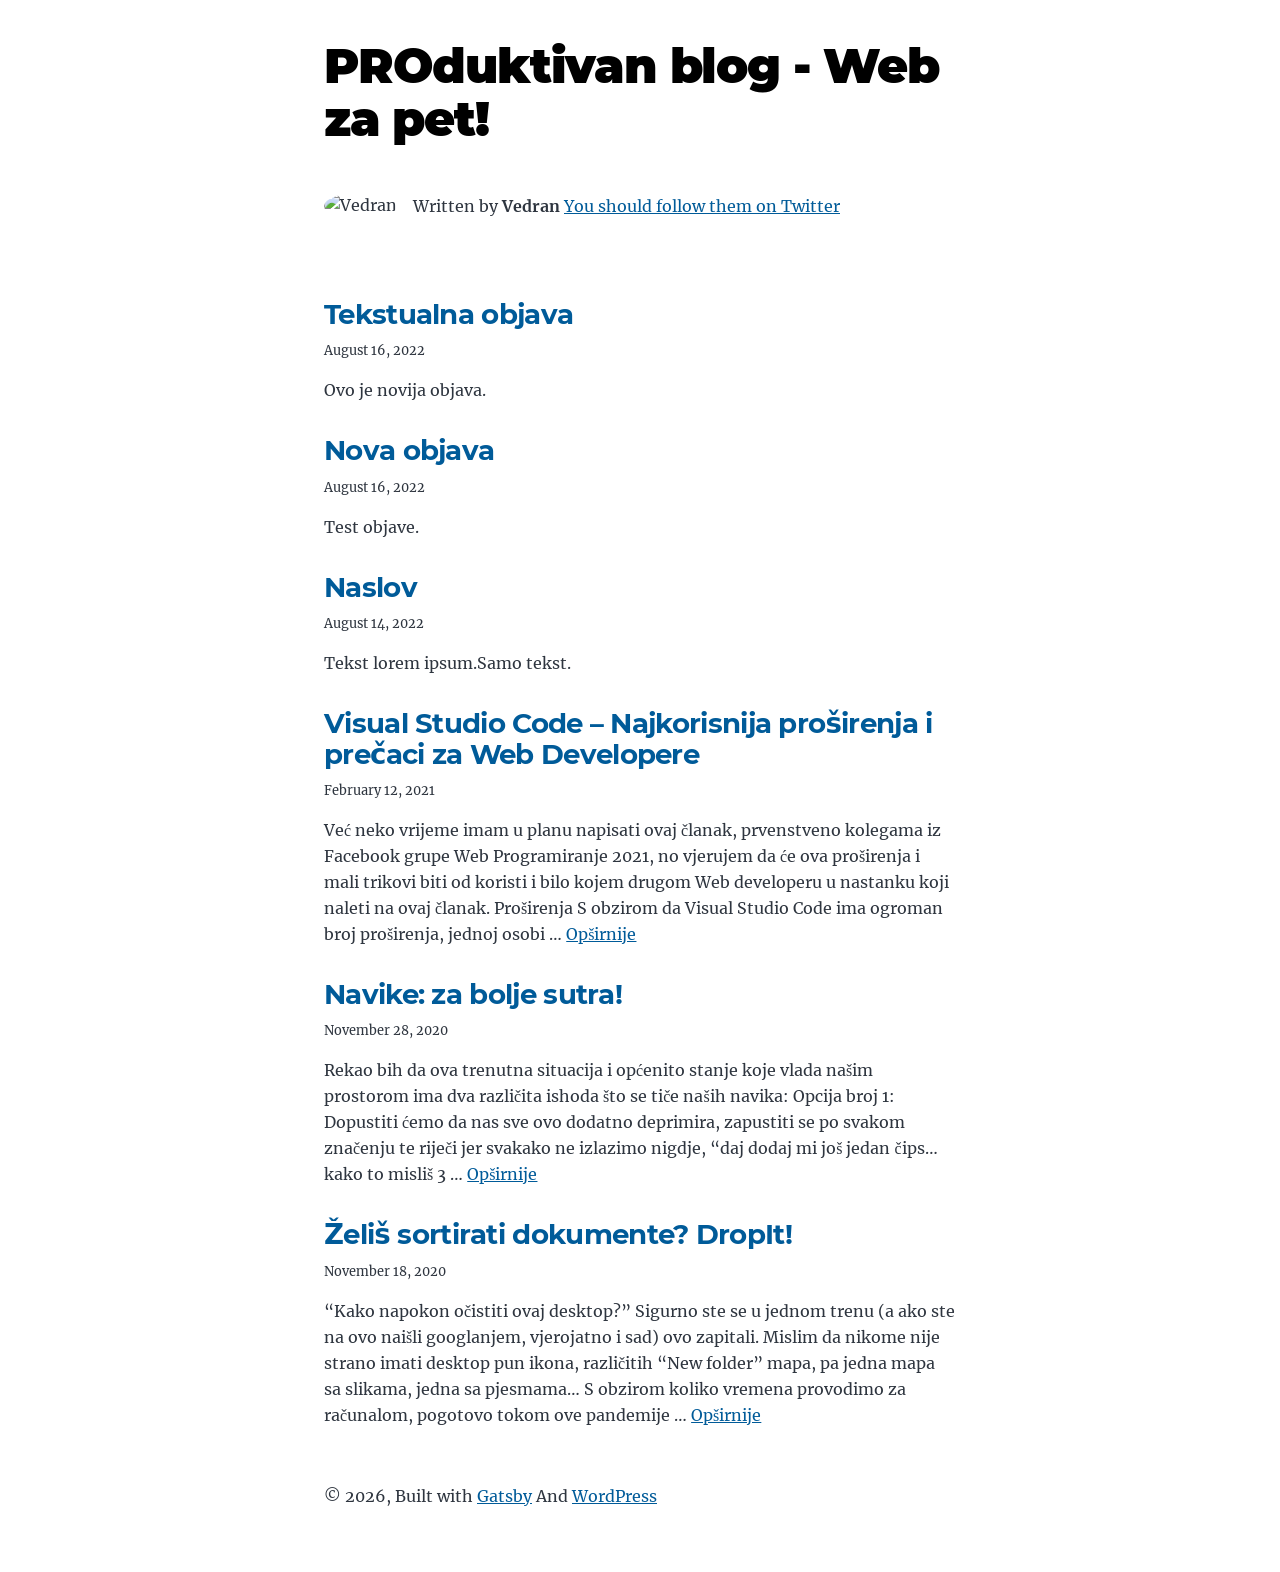
==== commit 29361ab3: "Update" ====
--- a/index.html
+++ b/index.html
@@ -11,7 +11,10 @@
   /*!rtl:begin:ignore*/grid-column:2;grid-row:1
   /*!rtl:end:ignore*/}.wp-block-media-text.has-media-on-the-right .wp-block-media-text__content{
   /*!rtl:begin:ignore*/grid-column:1;grid-row:1
-  /*!rtl:end:ignore*/}.wp-block-media-text__media img,.wp-block-media-text__media video{max-width:unset;vertical-align:middle;width:100%}.wp-block-media-text.is-image-fill .wp-block-media-text__media{background-size:cover;height:100%;min-height:250px}.wp-block-media-text.is-image-fill .wp-block-media-text__media>a{display:block;height:100%}.wp-block-media-text.is-image-fill .wp-block-media-text__media img{clip:rect(0,0,0,0);border:0;height:1px;margin:-1px;overflow:hidden;padding:0;position:absolute;width:1px}@media (max-width:600px){.wp-block-media-text.is-stacked-on-mobile{grid-template-columns:100%!important}.wp-block-media-text.is-stacked-on-mobile .wp-block-media-text__media{grid-column:1;grid-row:1}.wp-block-media-text.is-stacked-on-mobile .wp-block-media-text__content{grid-column:1;grid-row:2}}.wp-block-navigation ul,.wp-block-navigation ul li{list-style:none;padding:0}.wp-block-navigation__container{align-items:center;display:flex;flex-wrap:wrap;list-style:none;margin:0;padding-left:0}.is-vertical .wp-block-navigation__container{display:block}.items-justified-center>ul{justify-content:center}.items-justified-right>ul{justify-content:flex-end}.items-justified-space-between>ul{justify-content:space-between}.wp-block-navigation .wp-block-navigation-link,.wp-block-navigation .wp-block-pages-list__item{align-items:center;display:flex;margin:0 .5em 0 0;position:relative}.wp-block-navigation .wp-block-navigation-link .wp-block-navigation-link__container:empty,.wp-block-navigation .wp-block-pages-list__item .wp-block-navigation-link__container:empty{display:none}.wp-block-navigation .wp-block-navigation__container>.wp-block-navigation-link:last-child,.wp-block-navigation .wp-block-navigation__container>.wp-block-pages-list__item:last-child{margin-right:0}.wp-block-navigation .wp-block-navigation-link__content,.wp-block-navigation .wp-block-pages-list__item__link{color:inherit;display:block;padding:.5em 1em}.wp-block-navigation[style*=text-decoration] .wp-block-navigation-link,.wp-block-navigation[style*=text-decoration] .wp-block-navigation-link__container,.wp-block-navigation[style*=text-decoration] .wp-block-navigation-link__content,.wp-block-navigation[style*=text-decoration] .wp-block-navigation-link__content:active,.wp-block-navigation[style*=text-decoration] .wp-block-navigation-link__content:focus,.wp-block-navigation[style*=text-decoration] .wp-block-pages-list__item,.wp-block-navigation[style*=text-decoration] .wp-block-pages-list__item__link,.wp-block-navigation[style*=text-decoration] .wp-block-pages-list__item__link:active,.wp-block-navigation[style*=text-decoration] .wp-block-pages-list__item__link:focus{text-decoration:inherit}.wp-block-navigation:not([style*=text-decoration]) .wp-block-navigation-link__content,.wp-block-navigation:not([style*=text-decoration]) .wp-block-navigation-link__content:active,.wp-block-navigation:not([style*=text-decoration]) .wp-block-navigation-link__content:focus,.wp-block-navigation:not([style*=text-decoration]) .wp-block-pages-list__item__link,.wp-block-navigation:not([style*=text-decoration]) .wp-block-pages-list__item__link:active,.wp-block-navigation:not([style*=text-decoration]) .wp-block-pages-list__item__link:focus{text-decoration:none}.wp-block-navigation .wp-block-navigation-link__label{overflow-wrap:break-word;word-break:normal}.wp-block-navigation .wp-block-navigation-link__submenu-icon,.wp-block-navigation .wp-block-page-list__submenu-icon{height:inherit;padding:.375em 1em .375em 0}.wp-block-navigation .wp-block-navigation-link__submenu-icon svg,.wp-block-navigation .wp-block-page-list__submenu-icon svg{stroke:currentColor}.wp-block-navigation .has-child>.wp-block-navigation-link__content,.wp-block-navigation .has-child>.wp-block-pages-list__item__link{padding-right:.5em}.wp-block-navigation .has-child .submenu-container,.wp-block-navigation .has-child .wp-block-navigation-link__container{align-items:normal;background-color:inherit;color:inherit;display:flex;flex-direction:column;left:0;min-width:200px;opacity:0;position:absolute;top:100%;transition:opacity .1s linear;visibility:hidden;z-index:2}.wp-block-navigation .has-child .submenu-container>.wp-block-navigation-link,.wp-block-navigation .has-child .submenu-container>.wp-block-pages-list__item,.wp-block-navigation .has-child .wp-block-navigation-link__container>.wp-block-navigation-link,.wp-block-navigation .has-child .wp-block-navigation-link__container>.wp-block-pages-list__item{margin:0}.wp-block-navigation .has-child .submenu-container>.wp-block-navigation-link>.wp-block-navigation-link__content,.wp-block-navigation .has-child .submenu-container>.wp-block-navigation-link>.wp-block-pages-list__item__link,.wp-block-navigation .has-child .submenu-container>.wp-block-pages-list__item>.wp-block-navigation-link__content,.wp-block-navigation .has-child .submenu-container>.wp-block-pages-list__item>.wp-block-pages-list__item__link,.wp-block-navigation .has-child .wp-block-navigation-link__container>.wp-block-navigation-link>.wp-block-navigation-link__content,.wp-block-navigation .has-child .wp-block-navigation-link__container>.wp-block-navigation-link>.wp-block-pages-list__item__link,.wp-block-navigation .has-child .wp-block-navigation-link__container>.wp-block-pages-list__item>.wp-block-navigation-link__content,.wp-block-navigation .has-child .wp-block-navigation-link__container>.wp-block-pages-list__item>.wp-block-pages-list__item__link{flex-grow:1}.wp-block-navigation .has-child .submenu-container>.wp-block-navigation-link>.wp-block-navigation-link__submenu-icon,.wp-block-navigation .has-child .submenu-container>.wp-block-navigation-link>.wp-block-page-list__submenu-icon,.wp-block-navigation .has-child .submenu-container>.wp-block-pages-list__item>.wp-block-navigation-link__submenu-icon,.wp-block-navigation .has-child .submenu-container>.wp-block-pages-list__item>.wp-block-page-list__submenu-icon,.wp-block-navigation .has-child .wp-block-navigation-link__container>.wp-block-navigation-link>.wp-block-navigation-link__submenu-icon,.wp-block-navigation .has-child .wp-block-navigation-link__container>.wp-block-navigation-link>.wp-block-page-list__submenu-icon,.wp-block-navigation .has-child .wp-block-navigation-link__container>.wp-block-pages-list__item>.wp-block-navigation-link__submenu-icon,.wp-block-navigation .has-child .wp-block-navigation-link__container>.wp-block-pages-list__item>.wp-block-page-list__submenu-icon{padding-right:.5em}@media (min-width:782px){.wp-block-navigation .has-child .submenu-container .submenu-container,.wp-block-navigation .has-child .submenu-container .wp-block-navigation-link__container,.wp-block-navigation .has-child .wp-block-navigation-link__container .submenu-container,.wp-block-navigation .has-child .wp-block-navigation-link__container .wp-block-navigation-link__container{left:100%;top:0}.wp-block-navigation .has-child .submenu-container .submenu-container:before,.wp-block-navigation .has-child .submenu-container .wp-block-navigation-link__container:before,.wp-block-navigation .has-child .wp-block-navigation-link__container .submenu-container:before,.wp-block-navigation .has-child .wp-block-navigation-link__container .wp-block-navigation-link__container:before{background:transparent;content:"";display:block;height:100%;position:absolute;right:100%;width:.5em}.wp-block-navigation .has-child .submenu-container .wp-block-navigation-link__submenu-icon svg,.wp-block-navigation .has-child .submenu-container .wp-block-page-list__submenu-icon svg,.wp-block-navigation .has-child .wp-block-navigation-link__container .wp-block-navigation-link__submenu-icon svg,.wp-block-navigation .has-child .wp-block-navigation-link__container .wp-block-page-list__submenu-icon svg{-webkit-transform:rotate(-90deg);transform:rotate(-90deg)}}.wp-block-navigation .has-child:hover>.wp-block-navigation-link__container{opacity:1;visibility:visible}.wp-block-navigation .has-child:focus-within>.wp-block-navigation-link__container{opacity:1;visibility:visible}.wp-block-navigation .has-child:hover{cursor:pointer}.wp-block-navigation .has-child:hover>.submenu-container{opacity:1;visibility:visible}.wp-block-navigation .has-child:focus-within{cursor:pointer}.wp-block-navigation .has-child:focus-within>.submenu-container{opacity:1;visibility:visible}.wp-block-navigation.items-justified-right .has-child .submenu-container,.wp-block-navigation.items-justified-right .has-child .wp-block-navigation-link__container,.wp-block-navigation.items-justified-space-between>.submenu-container>.has-child:last-child .submenu-container,.wp-block-navigation.items-justified-space-between>.submenu-container>.has-child:last-child .wp-block-navigation-link__container,.wp-block-navigation.items-justified-space-between>.wp-block-navigation__container>.has-child:last-child .submenu-container,.wp-block-navigation.items-justified-space-between>.wp-block-navigation__container>.has-child:last-child .wp-block-navigation-link__container{left:auto;right:0}.wp-block-navigation.items-justified-right .has-child .submenu-container .submenu-container,.wp-block-navigation.items-justified-right .has-child .submenu-container .wp-block-navigation-link__container,.wp-block-navigation.items-justified-right .has-child .wp-block-navigation-link__container .submenu-container,.wp-block-navigation.items-justified-right .has-child .wp-block-navigation-link__container .wp-block-navigation-link__container,.wp-block-navigation.items-justified-space-between>.submenu-container>.has-child:last-child .submenu-container .submenu-container,.wp-block-navigation.items-justified-space-between>.submenu-container>.has-child:last-child .submenu-container .wp-block-navigation-link__container,.wp-block-navigation.items-justified-space-between>.submenu-container>.has-child:last-child .wp-block-navigation-link__container .submenu-container,.wp-block-navigation.items-justified-space-between>.submenu-container>.has-child:last-child .wp-block-navigation-link__container .wp-block-navigation-link__container,.wp-block-navigation.items-justified-space-between>.wp-block-navigation__container>.has-child:last-child .submenu-container .submenu-container,.wp-block-navigation.items-justified-space-between>.wp-block-navigation__container>.has-child:last-child .submenu-container .wp-block-navigation-link__container,.wp-block-navigation.items-justified-space-between>.wp-block-navigation__container>.has-child:last-child .wp-block-navigation-link__container .submenu-container,.wp-block-navigation.items-justified-space-between>.wp-block-navigation__container>.has-child:last-child .wp-block-navigation-link__container .wp-block-navigation-link__container{left:auto;right:100%}.wp-block-navigation:not(.has-background) .submenu-container,.wp-block-navigation:not(.has-background) .wp-block-navigation__container .wp-block-navigation-link__container{background-color:#fff;border:1px solid rgba(0,0,0,.15);color:#000}.wp-block-navigation:not(.has-background) .submenu-container .submenu-container,.wp-block-navigation:not(.has-background) .submenu-container .wp-block-navigation-link__container,.wp-block-navigation:not(.has-background) .wp-block-navigation__container .wp-block-navigation-link__container .submenu-container,.wp-block-navigation:not(.has-background) .wp-block-navigation__container .wp-block-navigation-link__container .wp-block-navigation-link__container{top:-1px}.wp-block-navigation .wp-block-page-list{background-color:inherit;display:flex;flex-wrap:wrap}.wp-block-navigation .wp-block-pages-list__item{background-color:inherit}.wp-block-navigation .wp-block-page-list__submenu-icon{display:none}.is-vertical .wp-block-navigation__container .wp-block-page-list,.wp-block-navigation .show-submenu-icons .wp-block-page-list__submenu-icon{display:block}.is-small-text{font-size:.875em}.is-regular-text{font-size:1em}.is-large-text{font-size:2.25em}.is-larger-text{font-size:3em}.has-drop-cap:not(:focus):first-letter{float:left;font-size:8.4em;font-style:normal;font-weight:100;line-height:.68;margin:.05em .1em 0 0;text-transform:uppercase}p.has-drop-cap.has-background{overflow:hidden}p.has-background{padding:1.25em 2.375em}p.has-text-color a{color:inherit}.wp-block-post-author{display:flex;flex-wrap:wrap}.wp-block-post-author__byline{font-size:.5em;margin-bottom:0;margin-top:0;width:100%}.wp-block-post-author__avatar{margin-right:1em}.wp-block-post-author__bio{font-size:.7em;margin-bottom:.7em}.wp-block-post-author__content{flex-basis:0;flex-grow:1}.wp-block-post-author__name{font-weight:700;margin:0}.wp-block-post-comments-form input[type=submit]{background-color:#32373c;border:none;border-radius:9999px;box-shadow:none;color:#fff;cursor:pointer;display:inline-block;font-size:1.125em;overflow-wrap:break-word;padding:.667em 1.333em;text-align:center;text-decoration:none}.wp-block-post-comments-form input[type=submit]:active,.wp-block-post-comments-form input[type=submit]:focus,.wp-block-post-comments-form input[type=submit]:hover,.wp-block-post-comments-form input[type=submit]:visited{color:#fff}.wp-block-post-excerpt__more-link{display:inline-block}.wp-block-preformatted{white-space:pre-wrap}.wp-block-preformatted.has-background{padding:1.25em 2.375em}.wp-block-pullquote{margin:0 0 1em;padding:3em 0;text-align:center}.wp-block-pullquote.alignleft,.wp-block-pullquote.alignright{max-width:420px}.wp-block-pullquote.alignleft p,.wp-block-pullquote.alignright p{font-size:1.25em}.wp-block-pullquote p{font-size:1.75em;line-height:1.6}.wp-block-pullquote cite,.wp-block-pullquote footer{position:relative}.wp-block-pullquote .has-text-color a{color:inherit}.wp-block-pullquote:not(.is-style-solid-color){background:none}.wp-block-pullquote.is-style-solid-color{border:none}.wp-block-pullquote.is-style-solid-color blockquote{margin-left:auto;margin-right:auto;max-width:60%;text-align:left}.wp-block-pullquote.is-style-solid-color blockquote p{font-size:2em;margin-bottom:0;margin-top:0}.wp-block-pullquote.is-style-solid-color blockquote cite{font-style:normal;text-transform:none}.wp-block-pullquote cite{color:inherit}.wp-block-query-loop{list-style:none;max-width:100%;padding:0}.wp-block-query-loop li{clear:both}.wp-block-query-loop.is-flex-container{display:flex;flex-direction:row;flex-wrap:wrap}.wp-block-query-loop.is-flex-container li{margin:0 0 1.25em;width:100%}@media (min-width:600px){.wp-block-query-loop.is-flex-container li{margin-right:1.25em}.wp-block-query-loop.is-flex-container.is-flex-container.columns-2>li{width:calc(50% - .625em)}.wp-block-query-loop.is-flex-container.is-flex-container.columns-2>li:nth-child(2n){margin-right:0}.wp-block-query-loop.is-flex-container.is-flex-container.columns-3>li{width:calc(33.33333% - .83333em)}.wp-block-query-loop.is-flex-container.is-flex-container.columns-3>li:nth-child(3n){margin-right:0}.wp-block-query-loop.is-flex-container.is-flex-container.columns-4>li{width:calc(25% - .9375em)}.wp-block-query-loop.is-flex-container.is-flex-container.columns-4>li:nth-child(4n){margin-right:0}.wp-block-query-loop.is-flex-container.is-flex-container.columns-5>li{width:calc(20% - 1em)}.wp-block-query-loop.is-flex-container.is-flex-container.columns-5>li:nth-child(5n){margin-right:0}.wp-block-query-loop.is-flex-container.is-flex-container.columns-6>li{width:calc(16.66667% - 1.04167em)}.wp-block-query-loop.is-flex-container.is-flex-container.columns-6>li:nth-child(6n){margin-right:0}}.wp-block-query-pagination{display:flex;flex-direction:row;flex-wrap:wrap}.wp-block-query-pagination>.wp-block-query-pagination-next,.wp-block-query-pagination>.wp-block-query-pagination-numbers,.wp-block-query-pagination>.wp-block-query-pagination-previous{display:inline-block;margin-bottom:.5em;margin-right:.5em}.wp-block-query-pagination>.wp-block-query-pagination-next:last-child,.wp-block-query-pagination>.wp-block-query-pagination-numbers:last-child,.wp-block-query-pagination>.wp-block-query-pagination-previous:last-child{margin-right:0}.wp-block-quote.is-large,.wp-block-quote.is-style-large{margin-bottom:1em;padding:0 1em}.wp-block-quote.is-large p,.wp-block-quote.is-style-large p{font-size:1.5em;font-style:italic;line-height:1.6}.wp-block-quote.is-large cite,.wp-block-quote.is-large footer,.wp-block-quote.is-style-large cite,.wp-block-quote.is-style-large footer{font-size:1.125em;text-align:right}.wp-block-rss.wp-block-rss{box-sizing:border-box}.wp-block-rss.alignleft{margin-right:2em}.wp-block-rss.alignright{margin-left:2em}.wp-block-rss.is-grid{display:flex;flex-wrap:wrap;list-style:none;padding:0}.wp-block-rss.is-grid li{margin:0 1em 1em 0;width:100%}@media (min-width:600px){.wp-block-rss.columns-2 li{width:calc(50% - 1em)}.wp-block-rss.columns-3 li{width:calc(33.33333% - 1em)}.wp-block-rss.columns-4 li{width:calc(25% - 1em)}.wp-block-rss.columns-5 li{width:calc(20% - 1em)}.wp-block-rss.columns-6 li{width:calc(16.66667% - 1em)}}.wp-block-rss__item-author,.wp-block-rss__item-publish-date{color:#555;display:block;font-size:.8125em}.wp-block-search .wp-block-search__button{background:#f7f7f7;border:1px solid #ccc;color:#32373c;margin-left:.625em;padding:.375em .625em;word-break:normal}.wp-block-search .wp-block-search__button.has-icon{line-height:0}.wp-block-search .wp-block-search__button svg{min-height:1.5em;min-width:1.5em}.wp-block-search .wp-block-search__inside-wrapper{display:flex;flex:auto;flex-wrap:nowrap;max-width:100%}.wp-block-search .wp-block-search__label{width:100%}.wp-block-search .wp-block-search__input{border:1px solid #949494;flex-grow:1;min-width:3em}.wp-block-search.wp-block-search__button-only .wp-block-search__button{margin-left:0}.wp-block-search.wp-block-search__button-inside .wp-block-search__inside-wrapper{border:1px solid #949494;padding:4px}.wp-block-search.wp-block-search__button-inside .wp-block-search__inside-wrapper .wp-block-search__input{border:none;border-radius:0;padding:0 0 0 .25em}.wp-block-search.wp-block-search__button-inside .wp-block-search__inside-wrapper .wp-block-search__input:focus{outline:none}.wp-block-search.wp-block-search__button-inside .wp-block-search__inside-wrapper .wp-block-search__button{padding:.125em .5em}.wp-block-search.aligncenter .wp-block-search__inside-wrapper{margin:auto}.wp-block-separator{border-bottom:1px solid;border-top:1px solid}.wp-block-separator.is-style-wide{border-bottom-width:1px}.wp-block-separator.is-style-dots{background:none!important;border:none;height:auto;line-height:1;text-align:center;width:none}.wp-block-separator.is-style-dots:before{color:currentColor;content:"···";font-family:serif;font-size:1.5em;letter-spacing:2em;padding-left:2em}.wp-block-site-logo{line-height:0}.wp-block-site-logo a{display:inline-block}.wp-block-site-logo:not(.is-resized) img{width:120px}.wp-block-site-logo .aligncenter{display:table}.wp-block-site-logo.is-style-rounded img{border-radius:9999px}.wp-block-social-links{display:flex;flex-wrap:wrap;margin-left:0;padding-left:0;padding-right:0;text-indent:0}.wp-block-social-links .wp-social-link a,.wp-block-social-links .wp-social-link a:hover{border-bottom:0;box-shadow:none;text-decoration:none}.wp-block-social-links .wp-social-link.wp-social-link.wp-social-link{margin:4px 8px 4px 0}.wp-block-social-links .wp-social-link a{padding:.25em}.wp-block-social-links .wp-social-link svg{height:1em;width:1em}.wp-block-social-links.has-small-icon-size{font-size:16px}.wp-block-social-links,.wp-block-social-links.has-normal-icon-size{font-size:24px}.wp-block-social-links.has-large-icon-size{font-size:36px}.wp-block-social-links.has-huge-icon-size{font-size:48px}.wp-block-social-links.aligncenter{display:flex;justify-content:center}.wp-block-social-links.alignright{justify-content:flex-end}.wp-social-link{border-radius:9999px;display:block;height:auto;transition:-webkit-transform .1s ease;transition:transform .1s ease;transition:transform .1s ease,-webkit-transform .1s ease}@media (prefers-reduced-motion:reduce){.wp-social-link{transition-delay:0s;transition-duration:0s}}.wp-social-link a{display:block;line-height:0;transition:-webkit-transform .1s ease;transition:transform .1s ease;transition:transform .1s ease,-webkit-transform .1s ease}.wp-social-link a,.wp-social-link a:active,.wp-social-link a:hover,.wp-social-link a:visited,.wp-social-link svg{fill:currentColor;color:currentColor}.wp-social-link:hover{-webkit-transform:scale(1.1);transform:scale(1.1)}.wp-block-social-links:not(.is-style-logos-only) .wp-social-link{background-color:#f0f0f0;color:#444}.wp-block-social-links:not(.is-style-logos-only) .wp-social-link-amazon{background-color:#f90;color:#fff}.wp-block-social-links:not(.is-style-logos-only) .wp-social-link-bandcamp{background-color:#1ea0c3;color:#fff}.wp-block-social-links:not(.is-style-logos-only) .wp-social-link-behance{background-color:#0757fe;color:#fff}.wp-block-social-links:not(.is-style-logos-only) .wp-social-link-codepen{background-color:#1e1f26;color:#fff}.wp-block-social-links:not(.is-style-logos-only) .wp-social-link-deviantart{background-color:#02e49b;color:#fff}.wp-block-social-links:not(.is-style-logos-only) .wp-social-link-dribbble{background-color:#e94c89;color:#fff}.wp-block-social-links:not(.is-style-logos-only) .wp-social-link-dropbox{background-color:#4280ff;color:#fff}.wp-block-social-links:not(.is-style-logos-only) .wp-social-link-etsy{background-color:#f45800;color:#fff}.wp-block-social-links:not(.is-style-logos-only) .wp-social-link-facebook{background-color:#1778f2;color:#fff}.wp-block-social-links:not(.is-style-logos-only) .wp-social-link-fivehundredpx{background-color:#000;color:#fff}.wp-block-social-links:not(.is-style-logos-only) .wp-social-link-flickr{background-color:#0461dd;color:#fff}.wp-block-social-links:not(.is-style-logos-only) .wp-social-link-foursquare{background-color:#e65678;color:#fff}.wp-block-social-links:not(.is-style-logos-only) .wp-social-link-github{background-color:#24292d;color:#fff}.wp-block-social-links:not(.is-style-logos-only) .wp-social-link-goodreads{background-color:#eceadd;color:#382110}.wp-block-social-links:not(.is-style-logos-only) .wp-social-link-google{background-color:#ea4434;color:#fff}.wp-block-social-links:not(.is-style-logos-only) .wp-social-link-instagram{background-color:#f00075;color:#fff}.wp-block-social-links:not(.is-style-logos-only) .wp-social-link-lastfm{background-color:#e21b24;color:#fff}.wp-block-social-links:not(.is-style-logos-only) .wp-social-link-linkedin{background-color:#0d66c2;color:#fff}.wp-block-social-links:not(.is-style-logos-only) .wp-social-link-mastodon{background-color:#3288d4;color:#fff}.wp-block-social-links:not(.is-style-logos-only) .wp-social-link-medium{background-color:#02ab6c;color:#fff}.wp-block-social-links:not(.is-style-logos-only) .wp-social-link-meetup{background-color:#f6405f;color:#fff}.wp-block-social-links:not(.is-style-logos-only) .wp-social-link-patreon{background-color:#ff424d;color:#fff}.wp-block-social-links:not(.is-style-logos-only) .wp-social-link-pinterest{background-color:#e60122;color:#fff}.wp-block-social-links:not(.is-style-logos-only) .wp-social-link-pocket{background-color:#ef4155;color:#fff}.wp-block-social-links:not(.is-style-logos-only) .wp-social-link-reddit{background-color:#fe4500;color:#fff}.wp-block-social-links:not(.is-style-logos-only) .wp-social-link-skype{background-color:#0478d7;color:#fff}.wp-block-social-links:not(.is-style-logos-only) .wp-social-link-snapchat{stroke:#000;background-color:#fefc00;color:#fff}.wp-block-social-links:not(.is-style-logos-only) .wp-social-link-soundcloud{background-color:#ff5600;color:#fff}.wp-block-social-links:not(.is-style-logos-only) .wp-social-link-spotify{background-color:#1bd760;color:#fff}.wp-block-social-links:not(.is-style-logos-only) .wp-social-link-telegram{background-color:#2aabee;color:#fff}.wp-block-social-links:not(.is-style-logos-only) .wp-social-link-tiktok{background-color:#000;color:#fff}.wp-block-social-links:not(.is-style-logos-only) .wp-social-link-tumblr{background-color:#011835;color:#fff}.wp-block-social-links:not(.is-style-logos-only) .wp-social-link-twitch{background-color:#6440a4;color:#fff}.wp-block-social-links:not(.is-style-logos-only) .wp-social-link-twitter{background-color:#1da1f2;color:#fff}.wp-block-social-links:not(.is-style-logos-only) .wp-social-link-vimeo{background-color:#1eb7ea;color:#fff}.wp-block-social-links:not(.is-style-logos-only) .wp-social-link-vk{background-color:#4680c2;color:#fff}.wp-block-social-links:not(.is-style-logos-only) .wp-social-link-wordpress{background-color:#3499cd;color:#fff}.wp-block-social-links:not(.is-style-logos-only) .wp-social-link-yelp{background-color:#d32422;color:#fff}.wp-block-social-links:not(.is-style-logos-only) .wp-social-link-youtube{background-color:red;color:#fff}.wp-block-social-links.is-style-logos-only .wp-social-link{background:none;padding:4px}.wp-block-social-links.is-style-logos-only .wp-social-link-amazon{color:#f90}.wp-block-social-links.is-style-logos-only .wp-social-link-bandcamp{color:#1ea0c3}.wp-block-social-links.is-style-logos-only .wp-social-link-behance{color:#0757fe}.wp-block-social-links.is-style-logos-only .wp-social-link-codepen{color:#1e1f26}.wp-block-social-links.is-style-logos-only .wp-social-link-deviantart{color:#02e49b}.wp-block-social-links.is-style-logos-only .wp-social-link-dribbble{color:#e94c89}.wp-block-social-links.is-style-logos-only .wp-social-link-dropbox{color:#4280ff}.wp-block-social-links.is-style-logos-only .wp-social-link-etsy{color:#f45800}.wp-block-social-links.is-style-logos-only .wp-social-link-facebook{color:#1778f2}.wp-block-social-links.is-style-logos-only .wp-social-link-fivehundredpx{color:#000}.wp-block-social-links.is-style-logos-only .wp-social-link-flickr{color:#0461dd}.wp-block-social-links.is-style-logos-only .wp-social-link-foursquare{color:#e65678}.wp-block-social-links.is-style-logos-only .wp-social-link-github{color:#24292d}.wp-block-social-links.is-style-logos-only .wp-social-link-goodreads{color:#382110}.wp-block-social-links.is-style-logos-only .wp-social-link-google{color:#ea4434}.wp-block-social-links.is-style-logos-only .wp-social-link-instagram{color:#f00075}.wp-block-social-links.is-style-logos-only .wp-social-link-lastfm{color:#e21b24}.wp-block-social-links.is-style-logos-only .wp-social-link-linkedin{color:#0d66c2}.wp-block-social-links.is-style-logos-only .wp-social-link-mastodon{color:#3288d4}.wp-block-social-links.is-style-logos-only .wp-social-link-medium{color:#02ab6c}.wp-block-social-links.is-style-logos-only .wp-social-link-meetup{color:#f6405f}.wp-block-social-links.is-style-logos-only .wp-social-link-patreon{color:#ff424d}.wp-block-social-links.is-style-logos-only .wp-social-link-pinterest{color:#e60122}.wp-block-social-links.is-style-logos-only .wp-social-link-pocket{color:#ef4155}.wp-block-social-links.is-style-logos-only .wp-social-link-reddit{color:#fe4500}.wp-block-social-links.is-style-logos-only .wp-social-link-skype{color:#0478d7}.wp-block-social-links.is-style-logos-only .wp-social-link-snapchat{stroke:#000;color:#fff}.wp-block-social-links.is-style-logos-only .wp-social-link-soundcloud{color:#ff5600}.wp-block-social-links.is-style-logos-only .wp-social-link-spotify{color:#1bd760}.wp-block-social-links.is-style-logos-only .wp-social-link-telegram{color:#2aabee}.wp-block-social-links.is-style-logos-only .wp-social-link-tiktok{color:#000}.wp-block-social-links.is-style-logos-only .wp-social-link-tumblr{color:#011835}.wp-block-social-links.is-style-logos-only .wp-social-link-twitch{color:#6440a4}.wp-block-social-links.is-style-logos-only .wp-social-link-twitter{color:#1da1f2}.wp-block-social-links.is-style-logos-only .wp-social-link-vimeo{color:#1eb7ea}.wp-block-social-links.is-style-logos-only .wp-social-link-vk{color:#4680c2}.wp-block-social-links.is-style-logos-only .wp-social-link-wordpress{color:#3499cd}.wp-block-social-links.is-style-logos-only .wp-social-link-yelp{color:#d32422}.wp-block-social-links.is-style-logos-only .wp-social-link-youtube{color:red}.wp-block-social-links.is-style-pill-shape .wp-social-link{width:auto}.wp-block-social-links.is-style-pill-shape .wp-social-link a{padding-left:.66667em;padding-right:.66667em}.wp-block-spacer{clear:both}.wp-block-tag-cloud.aligncenter{text-align:center}.wp-block-tag-cloud.alignfull{padding-left:1em;padding-right:1em}.wp-block-table{margin:0 0 1em;overflow-x:auto}.wp-block-table table{border-collapse:collapse;width:100%}.wp-block-table .has-fixed-layout{table-layout:fixed;width:100%}.wp-block-table .has-fixed-layout td,.wp-block-table .has-fixed-layout th{word-break:break-word}.wp-block-table.aligncenter,.wp-block-table.alignleft,.wp-block-table.alignright{display:table;width:auto}.wp-block-table.aligncenter td,.wp-block-table.aligncenter th,.wp-block-table.alignleft td,.wp-block-table.alignleft th,.wp-block-table.alignright td,.wp-block-table.alignright th{word-break:break-word}.wp-block-table .has-subtle-light-gray-background-color{background-color:#f3f4f5}.wp-block-table .has-subtle-pale-green-background-color{background-color:#e9fbe5}.wp-block-table .has-subtle-pale-blue-background-color{background-color:#e7f5fe}.wp-block-table .has-subtle-pale-pink-background-color{background-color:#fcf0ef}.wp-block-table.is-style-stripes{background-color:transparent;border-bottom:1px solid #f0f0f0;border-collapse:inherit;border-spacing:0}.wp-block-table.is-style-stripes tbody tr:nth-child(odd){background-color:#f0f0f0}.wp-block-table.is-style-stripes.has-subtle-light-gray-background-color tbody tr:nth-child(odd){background-color:#f3f4f5}.wp-block-table.is-style-stripes.has-subtle-pale-green-background-color tbody tr:nth-child(odd){background-color:#e9fbe5}.wp-block-table.is-style-stripes.has-subtle-pale-blue-background-color tbody tr:nth-child(odd){background-color:#e7f5fe}.wp-block-table.is-style-stripes.has-subtle-pale-pink-background-color tbody tr:nth-child(odd){background-color:#fcf0ef}.wp-block-table.is-style-stripes td,.wp-block-table.is-style-stripes th{border-color:transparent}.wp-block-text-columns,.wp-block-text-columns.aligncenter{display:flex}.wp-block-text-columns .wp-block-column{margin:0 1em;padding:0}.wp-block-text-columns .wp-block-column:first-child{margin-left:0}.wp-block-text-columns .wp-block-column:last-child{margin-right:0}.wp-block-text-columns.columns-2 .wp-block-column{width:50%}.wp-block-text-columns.columns-3 .wp-block-column{width:33.33333%}.wp-block-text-columns.columns-4 .wp-block-column{width:25%}pre.wp-block-verse{font-family:inherit;overflow:auto;white-space:pre-wrap}.wp-block-video{margin:0 0 1em}.wp-block-video video{width:100%}@supports ((position:-webkit-sticky) or (position:sticky)){.wp-block-video [poster]{-o-object-fit:cover;object-fit:cover}}.wp-block-video.aligncenter{text-align:center}.wp-block-video figcaption{margin-bottom:1em;margin-top:.5em}.wp-block-post-featured-image a{display:inline-block}.wp-block-post-featured-image img{height:auto;max-width:100%}:root .has-pale-pink-background-color{background-color:#f78da7}:root .has-vivid-red-background-color{background-color:#cf2e2e}:root .has-luminous-vivid-orange-background-color{background-color:#ff6900}:root .has-luminous-vivid-amber-background-color{background-color:#fcb900}:root .has-light-green-cyan-background-color{background-color:#7bdcb5}:root .has-vivid-green-cyan-background-color{background-color:#00d084}:root .has-pale-cyan-blue-background-color{background-color:#8ed1fc}:root .has-vivid-cyan-blue-background-color{background-color:#0693e3}:root .has-vivid-purple-background-color{background-color:#9b51e0}:root .has-white-background-color{background-color:#fff}:root .has-very-light-gray-background-color{background-color:#eee}:root .has-cyan-bluish-gray-background-color{background-color:#abb8c3}:root .has-very-dark-gray-background-color{background-color:#313131}:root .has-black-background-color{background-color:#000}:root .has-pale-pink-color{color:#f78da7}:root .has-vivid-red-color{color:#cf2e2e}:root .has-luminous-vivid-orange-color{color:#ff6900}:root .has-luminous-vivid-amber-color{color:#fcb900}:root .has-light-green-cyan-color{color:#7bdcb5}:root .has-vivid-green-cyan-color{color:#00d084}:root .has-pale-cyan-blue-color{color:#8ed1fc}:root .has-vivid-cyan-blue-color{color:#0693e3}:root .has-vivid-purple-color{color:#9b51e0}:root .has-white-color{color:#fff}:root .has-very-light-gray-color{color:#eee}:root .has-cyan-bluish-gray-color{color:#abb8c3}:root .has-very-dark-gray-color{color:#313131}:root .has-black-color{color:#000}:root .has-vivid-cyan-blue-to-vivid-purple-gradient-background{background:linear-gradient(135deg,#0693e3,#9b51e0)}:root .has-vivid-green-cyan-to-vivid-cyan-blue-gradient-background{background:linear-gradient(135deg,#00d084,#0693e3)}:root .has-light-green-cyan-to-vivid-green-cyan-gradient-background{background:linear-gradient(135deg,#7adcb4,#00d082)}:root .has-luminous-vivid-amber-to-luminous-vivid-orange-gradient-background{background:linear-gradient(135deg,#fcb900,#ff6900)}:root .has-luminous-vivid-orange-to-vivid-red-gradient-background{background:linear-gradient(135deg,#ff6900,#cf2e2e)}:root .has-very-light-gray-to-cyan-bluish-gray-gradient-background{background:linear-gradient(135deg,#eee,#a9b8c3)}:root .has-cool-to-warm-spectrum-gradient-background{background:linear-gradient(135deg,#4aeadc,#9778d1 20%,#cf2aba 40%,#ee2c82 60%,#fb6962 80%,#fef84c)}:root .has-blush-light-purple-gradient-background{background:linear-gradient(135deg,#ffceec,#9896f0)}:root .has-blush-bordeaux-gradient-background{background:linear-gradient(135deg,#fecda5,#fe2d2d 50%,#6b003e)}:root .has-purple-crush-gradient-background{background:linear-gradient(135deg,#34e2e4,#4721fb 50%,#ab1dfe)}:root .has-luminous-dusk-gradient-background{background:linear-gradient(135deg,#ffcb70,#c751c0 50%,#4158d0)}:root .has-hazy-dawn-gradient-background{background:linear-gradient(135deg,#faaca8,#dad0ec)}:root .has-pale-ocean-gradient-background{background:linear-gradient(135deg,#fff5cb,#b6e3d4 50%,#33a7b5)}:root .has-electric-grass-gradient-background{background:linear-gradient(135deg,#caf880,#71ce7e)}:root .has-subdued-olive-gradient-background{background:linear-gradient(135deg,#fafae1,#67a671)}:root .has-atomic-cream-gradient-background{background:linear-gradient(135deg,#fdd79a,#004a59)}:root .has-nightshade-gradient-background{background:linear-gradient(135deg,#330968,#31cdcf)}:root .has-midnight-gradient-background{background:linear-gradient(135deg,#020381,#2874fc)}:root .has-link-color a:not(.wp-block-button__link){color:#00e;color:var(--wp--style--color--link,#00e)}.has-small-font-size{font-size:.8125em}.has-normal-font-size,.has-regular-font-size{font-size:1em}.has-medium-font-size{font-size:1.25em}.has-large-font-size{font-size:2.25em}.has-huge-font-size,.has-larger-font-size{font-size:2.625em}.has-text-align-center{text-align:center}.has-text-align-left{text-align:left}.has-text-align-right{text-align:right}.aligncenter{clear:both}.items-justified-left{justify-content:flex-start}.items-justified-center{justify-content:center}.items-justified-right{justify-content:flex-end}.items-justified-space-between{justify-content:space-between}.screen-reader-text{clip:rect(1px,1px,1px,1px);word-wrap:normal!important;border:0;-webkit-clip-path:inset(50%);clip-path:inset(50%);height:1px;margin:-1px;overflow:hidden;padding:0;position:absolute;width:1px}.screen-reader-text:focus{clip:auto!important;background-color:#ddd;-webkit-clip-path:none;clip-path:none;color:#444;display:block;font-size:1em;height:auto;left:5px;line-height:normal;padding:15px 23px 14px;text-decoration:none;top:5px;width:auto;z-index:100000}#start-resizable-editor-section{display:none}.wp-block-audio figcaption{color:#555;font-size:13px;text-align:center}.is-dark-theme .wp-block-audio figcaption{color:hsla(0,0%,100%,.65)}.wp-block-code{border:1px solid #ddd;border-radius:4px;color:#1e1e1e;font-family:Menlo,Consolas,monaco,monospace;padding:.8em 1em}.wp-block-embed figcaption{color:#555;font-size:13px;text-align:center}.is-dark-theme .wp-block-embed figcaption{color:hsla(0,0%,100%,.65)}.blocks-gallery-caption{color:#555;font-size:13px;text-align:center}.is-dark-theme .blocks-gallery-caption{color:hsla(0,0%,100%,.65)}.wp-block-image figcaption{color:#555;font-size:13px;text-align:center}.is-dark-theme .wp-block-image figcaption{color:hsla(0,0%,100%,.65)}.wp-block-pullquote{border-bottom:4px solid;border-top:4px solid;color:currentColor;margin-bottom:1.75em}.wp-block-pullquote cite,.wp-block-pullquote footer,.wp-block-pullquote__citation{color:currentColor;font-size:.8125em;font-style:normal;text-transform:uppercase}.wp-block-quote{border-left:.25em solid;margin:0 0 1.75em;padding-left:1em}.wp-block-quote cite,.wp-block-quote footer{color:currentColor;font-size:.8125em;font-style:normal;position:relative}.wp-block-quote.has-text-align-right{border-left:none;border-right:.25em solid;padding-left:0;padding-right:1em}.wp-block-quote.has-text-align-center{border:none;padding-left:0}.wp-block-quote.is-large,.wp-block-quote.is-style-large{border:none}.wp-block-search .wp-block-search__label{font-weight:700}.wp-block-group.has-background{margin-bottom:0;margin-top:0;padding:1.25em 2.375em}.wp-block-separator{border:none;border-bottom:2px solid;margin-left:auto;margin-right:auto;opacity:.4}.wp-block-separator:not(.is-style-wide):not(.is-style-dots){width:100px}.wp-block-separator.has-background:not(.is-style-dots){border-bottom:none;height:1px}.wp-block-separator.has-background:not(.is-style-wide):not(.is-style-dots){height:2px}.wp-block-table thead{border-bottom:3px solid}.wp-block-table tfoot{border-top:3px solid}.wp-block-table td,.wp-block-table th{border:1px solid;padding:.5em;word-break:normal}.wp-block-table figcaption{color:#555;font-size:13px;text-align:center}.is-dark-theme .wp-block-table figcaption{color:hsla(0,0%,100%,.65)}.wp-block-video figcaption{color:#555;font-size:13px;text-align:center}.is-dark-theme .wp-block-video figcaption{color:hsla(0,0%,100%,.65)}.wp-block-template-part.has-background{margin-bottom:0;margin-top:0;padding:1.25em 2.375em}#end-resizable-editor-section{display:none}</style><style>.gatsby-image-wrapper{position:relative;overflow:hidden}.gatsby-image-wrapper picture.object-fit-polyfill{position:static!important}.gatsby-image-wrapper img{bottom:0;height:100%;left:0;margin:0;max-width:none;padding:0;position:absolute;right:0;top:0;width:100%;object-fit:cover}.gatsby-image-wrapper [data-main-image]{opacity:0;transform:translateZ(0);transition:opacity .25s linear;will-change:opacity}.gatsby-image-wrapper-constrained{display:inline-block;vertical-align:top}</style><noscript><style>.gatsby-image-wrapper noscript [data-main-image]{opacity:1!important}.gatsby-image-wrapper [data-placeholder-image]{opacity:0!important}</style></noscript><script type="module">const e="undefined"!=typeof HTMLImageElement&&"loading"in HTMLImageElement.prototype;e&&document.body.addEventListener("load",(function(e){const t=e.target;if(void 0===t.dataset.mainImage)return;if(void 0===t.dataset.gatsbyImageSsr)return;let a=null,n=t;for(;null===a&&n;)void 0!==n.parentNode.dataset.gatsbyImageWrapper&&(a=n.parentNode),n=n.parentNode;const o=a.querySelector("[data-placeholder-image]"),r=new Image;r.src=t.currentSrc,r.decode().catch((()=>{})).then((()=>{t.style.opacity=1,o&&(o.style.opacity=0,o.style.transition="opacity 500ms linear")}))}),!0);</script><link rel="icon" href="/favicon-32x32.png?v=4a9773549091c227cd2eb82ccd9c5e3a" type="image/png"/><link rel="manifest" href="/manifest.webmanifest" crossorigin="anonymous"/><link rel="apple-touch-icon" sizes="48x48" href="/icons/icon-48x48.png?v=4a9773549091c227cd2eb82ccd9c5e3a"/><link rel="apple-touch-icon" sizes="72x72" href="/icons/icon-72x72.png?v=4a9773549091c227cd2eb82ccd9c5e3a"/><link rel="apple-touch-icon" sizes="96x96" href="/icons/icon-96x96.png?v=4a9773549091c227cd2eb82ccd9c5e3a"/><link rel="apple-touch-icon" sizes="144x144" href="/icons/icon-144x144.png?v=4a9773549091c227cd2eb82ccd9c5e3a"/><link rel="apple-touch-icon" sizes="192x192" href="/icons/icon-192x192.png?v=4a9773549091c227cd2eb82ccd9c5e3a"/><link rel="apple-touch-icon" sizes="256x256" href="/icons/icon-256x256.png?v=4a9773549091c227cd2eb82ccd9c5e3a"/><link rel="apple-touch-icon" sizes="384x384" href="/icons/icon-384x384.png?v=4a9773549091c227cd2eb82ccd9c5e3a"/><link rel="apple-touch-icon" sizes="512x512" href="/icons/icon-512x512.png?v=4a9773549091c227cd2eb82ccd9c5e3a"/><title data-react-helmet="true">All posts | PROduktivan blog - Web za pet!</title></head><body><div id="___gatsby"><div style="outline:none" tabindex="-1" id="gatsby-focus-wrapper"><div class="global-wrapper" data-is-root-path="true"><header class="global-header"><h1 class="main-heading"><a aria-current="page" class="" href="/">PROduktivan blog - Web za pet!</a></h1></header><main><div class="bio"><img alt="Vedran" class="bio-avatar" src="https://secure.gravatar.com/avatar/76f9a93128f720e95782ed79f0b4dba3?s=96&amp;d=mm&amp;r=g"/><p>Written by <strong>Vedran</strong> <!-- --> <a href="https://twitter.com/Vedran Barić">You should follow them on Twitter</a></p></div><ol style="list-style:none"><li><article class="post-list-item" itemscope="" itemType="http://schema.org/Article"><header><h2><a itemProp="url" href="/visual-studio-code-najkorisnija-prosirenja-i-precaci-za-web-developere/"><span itemProp="headline">Visual Studio Code – Najkorisnija proširenja i prečaci za Web Developere</span></a></h2><small>February 12, 2021</small></header><section itemProp="description"><p>Već neko vrijeme imam u planu napisati ovaj članak, prvenstveno kolegama iz Facebook grupe Web Programiranje 2021, no vjerujem da će ova proširenja i mali trikovi biti od koristi i bilo kojem drugom Web developeru u nastanku koji naleti na ovaj članak. Proširenja S obzirom da Visual Studio Code ima ogroman broj proširenja, jednoj osobi … <a title="Visual Studio Code – Najkorisnija proširenja i prečaci za Web Developere" class="read-more" href="/visual-studio-code-najkorisnija-prosirenja-i-precaci-za-web-developere/" aria-label="More on Visual Studio Code – Najkorisnija proširenja i prečaci za Web Developere">Opširnije</a></p>
+  /*!rtl:end:ignore*/}.wp-block-media-text__media img,.wp-block-media-text__media video{max-width:unset;vertical-align:middle;width:100%}.wp-block-media-text.is-image-fill .wp-block-media-text__media{background-size:cover;height:100%;min-height:250px}.wp-block-media-text.is-image-fill .wp-block-media-text__media>a{display:block;height:100%}.wp-block-media-text.is-image-fill .wp-block-media-text__media img{clip:rect(0,0,0,0);border:0;height:1px;margin:-1px;overflow:hidden;padding:0;position:absolute;width:1px}@media (max-width:600px){.wp-block-media-text.is-stacked-on-mobile{grid-template-columns:100%!important}.wp-block-media-text.is-stacked-on-mobile .wp-block-media-text__media{grid-column:1;grid-row:1}.wp-block-media-text.is-stacked-on-mobile .wp-block-media-text__content{grid-column:1;grid-row:2}}.wp-block-navigation ul,.wp-block-navigation ul li{list-style:none;padding:0}.wp-block-navigation__container{align-items:center;display:flex;flex-wrap:wrap;list-style:none;margin:0;padding-left:0}.is-vertical .wp-block-navigation__container{display:block}.items-justified-center>ul{justify-content:center}.items-justified-right>ul{justify-content:flex-end}.items-justified-space-between>ul{justify-content:space-between}.wp-block-navigation .wp-block-navigation-link,.wp-block-navigation .wp-block-pages-list__item{align-items:center;display:flex;margin:0 .5em 0 0;position:relative}.wp-block-navigation .wp-block-navigation-link .wp-block-navigation-link__container:empty,.wp-block-navigation .wp-block-pages-list__item .wp-block-navigation-link__container:empty{display:none}.wp-block-navigation .wp-block-navigation__container>.wp-block-navigation-link:last-child,.wp-block-navigation .wp-block-navigation__container>.wp-block-pages-list__item:last-child{margin-right:0}.wp-block-navigation .wp-block-navigation-link__content,.wp-block-navigation .wp-block-pages-list__item__link{color:inherit;display:block;padding:.5em 1em}.wp-block-navigation[style*=text-decoration] .wp-block-navigation-link,.wp-block-navigation[style*=text-decoration] .wp-block-navigation-link__container,.wp-block-navigation[style*=text-decoration] .wp-block-navigation-link__content,.wp-block-navigation[style*=text-decoration] .wp-block-navigation-link__content:active,.wp-block-navigation[style*=text-decoration] .wp-block-navigation-link__content:focus,.wp-block-navigation[style*=text-decoration] .wp-block-pages-list__item,.wp-block-navigation[style*=text-decoration] .wp-block-pages-list__item__link,.wp-block-navigation[style*=text-decoration] .wp-block-pages-list__item__link:active,.wp-block-navigation[style*=text-decoration] .wp-block-pages-list__item__link:focus{text-decoration:inherit}.wp-block-navigation:not([style*=text-decoration]) .wp-block-navigation-link__content,.wp-block-navigation:not([style*=text-decoration]) .wp-block-navigation-link__content:active,.wp-block-navigation:not([style*=text-decoration]) .wp-block-navigation-link__content:focus,.wp-block-navigation:not([style*=text-decoration]) .wp-block-pages-list__item__link,.wp-block-navigation:not([style*=text-decoration]) .wp-block-pages-list__item__link:active,.wp-block-navigation:not([style*=text-decoration]) .wp-block-pages-list__item__link:focus{text-decoration:none}.wp-block-navigation .wp-block-navigation-link__label{overflow-wrap:break-word;word-break:normal}.wp-block-navigation .wp-block-navigation-link__submenu-icon,.wp-block-navigation .wp-block-page-list__submenu-icon{height:inherit;padding:.375em 1em .375em 0}.wp-block-navigation .wp-block-navigation-link__submenu-icon svg,.wp-block-navigation .wp-block-page-list__submenu-icon svg{stroke:currentColor}.wp-block-navigation .has-child>.wp-block-navigation-link__content,.wp-block-navigation .has-child>.wp-block-pages-list__item__link{padding-right:.5em}.wp-block-navigation .has-child .submenu-container,.wp-block-navigation .has-child .wp-block-navigation-link__container{align-items:normal;background-color:inherit;color:inherit;display:flex;flex-direction:column;left:0;min-width:200px;opacity:0;position:absolute;top:100%;transition:opacity .1s linear;visibility:hidden;z-index:2}.wp-block-navigation .has-child .submenu-container>.wp-block-navigation-link,.wp-block-navigation .has-child .submenu-container>.wp-block-pages-list__item,.wp-block-navigation .has-child .wp-block-navigation-link__container>.wp-block-navigation-link,.wp-block-navigation .has-child .wp-block-navigation-link__container>.wp-block-pages-list__item{margin:0}.wp-block-navigation .has-child .submenu-container>.wp-block-navigation-link>.wp-block-navigation-link__content,.wp-block-navigation .has-child .submenu-container>.wp-block-navigation-link>.wp-block-pages-list__item__link,.wp-block-navigation .has-child .submenu-container>.wp-block-pages-list__item>.wp-block-navigation-link__content,.wp-block-navigation .has-child .submenu-container>.wp-block-pages-list__item>.wp-block-pages-list__item__link,.wp-block-navigation .has-child .wp-block-navigation-link__container>.wp-block-navigation-link>.wp-block-navigation-link__content,.wp-block-navigation .has-child .wp-block-navigation-link__container>.wp-block-navigation-link>.wp-block-pages-list__item__link,.wp-block-navigation .has-child .wp-block-navigation-link__container>.wp-block-pages-list__item>.wp-block-navigation-link__content,.wp-block-navigation .has-child .wp-block-navigation-link__container>.wp-block-pages-list__item>.wp-block-pages-list__item__link{flex-grow:1}.wp-block-navigation .has-child .submenu-container>.wp-block-navigation-link>.wp-block-navigation-link__submenu-icon,.wp-block-navigation .has-child .submenu-container>.wp-block-navigation-link>.wp-block-page-list__submenu-icon,.wp-block-navigation .has-child .submenu-container>.wp-block-pages-list__item>.wp-block-navigation-link__submenu-icon,.wp-block-navigation .has-child .submenu-container>.wp-block-pages-list__item>.wp-block-page-list__submenu-icon,.wp-block-navigation .has-child .wp-block-navigation-link__container>.wp-block-navigation-link>.wp-block-navigation-link__submenu-icon,.wp-block-navigation .has-child .wp-block-navigation-link__container>.wp-block-navigation-link>.wp-block-page-list__submenu-icon,.wp-block-navigation .has-child .wp-block-navigation-link__container>.wp-block-pages-list__item>.wp-block-navigation-link__submenu-icon,.wp-block-navigation .has-child .wp-block-navigation-link__container>.wp-block-pages-list__item>.wp-block-page-list__submenu-icon{padding-right:.5em}@media (min-width:782px){.wp-block-navigation .has-child .submenu-container .submenu-container,.wp-block-navigation .has-child .submenu-container .wp-block-navigation-link__container,.wp-block-navigation .has-child .wp-block-navigation-link__container .submenu-container,.wp-block-navigation .has-child .wp-block-navigation-link__container .wp-block-navigation-link__container{left:100%;top:0}.wp-block-navigation .has-child .submenu-container .submenu-container:before,.wp-block-navigation .has-child .submenu-container .wp-block-navigation-link__container:before,.wp-block-navigation .has-child .wp-block-navigation-link__container .submenu-container:before,.wp-block-navigation .has-child .wp-block-navigation-link__container .wp-block-navigation-link__container:before{background:transparent;content:"";display:block;height:100%;position:absolute;right:100%;width:.5em}.wp-block-navigation .has-child .submenu-container .wp-block-navigation-link__submenu-icon svg,.wp-block-navigation .has-child .submenu-container .wp-block-page-list__submenu-icon svg,.wp-block-navigation .has-child .wp-block-navigation-link__container .wp-block-navigation-link__submenu-icon svg,.wp-block-navigation .has-child .wp-block-navigation-link__container .wp-block-page-list__submenu-icon svg{-webkit-transform:rotate(-90deg);transform:rotate(-90deg)}}.wp-block-navigation .has-child:hover>.wp-block-navigation-link__container{opacity:1;visibility:visible}.wp-block-navigation .has-child:focus-within>.wp-block-navigation-link__container{opacity:1;visibility:visible}.wp-block-navigation .has-child:hover{cursor:pointer}.wp-block-navigation .has-child:hover>.submenu-container{opacity:1;visibility:visible}.wp-block-navigation .has-child:focus-within{cursor:pointer}.wp-block-navigation .has-child:focus-within>.submenu-container{opacity:1;visibility:visible}.wp-block-navigation.items-justified-right .has-child .submenu-container,.wp-block-navigation.items-justified-right .has-child .wp-block-navigation-link__container,.wp-block-navigation.items-justified-space-between>.submenu-container>.has-child:last-child .submenu-container,.wp-block-navigation.items-justified-space-between>.submenu-container>.has-child:last-child .wp-block-navigation-link__container,.wp-block-navigation.items-justified-space-between>.wp-block-navigation__container>.has-child:last-child .submenu-container,.wp-block-navigation.items-justified-space-between>.wp-block-navigation__container>.has-child:last-child .wp-block-navigation-link__container{left:auto;right:0}.wp-block-navigation.items-justified-right .has-child .submenu-container .submenu-container,.wp-block-navigation.items-justified-right .has-child .submenu-container .wp-block-navigation-link__container,.wp-block-navigation.items-justified-right .has-child .wp-block-navigation-link__container .submenu-container,.wp-block-navigation.items-justified-right .has-child .wp-block-navigation-link__container .wp-block-navigation-link__container,.wp-block-navigation.items-justified-space-between>.submenu-container>.has-child:last-child .submenu-container .submenu-container,.wp-block-navigation.items-justified-space-between>.submenu-container>.has-child:last-child .submenu-container .wp-block-navigation-link__container,.wp-block-navigation.items-justified-space-between>.submenu-container>.has-child:last-child .wp-block-navigation-link__container .submenu-container,.wp-block-navigation.items-justified-space-between>.submenu-container>.has-child:last-child .wp-block-navigation-link__container .wp-block-navigation-link__container,.wp-block-navigation.items-justified-space-between>.wp-block-navigation__container>.has-child:last-child .submenu-container .submenu-container,.wp-block-navigation.items-justified-space-between>.wp-block-navigation__container>.has-child:last-child .submenu-container .wp-block-navigation-link__container,.wp-block-navigation.items-justified-space-between>.wp-block-navigation__container>.has-child:last-child .wp-block-navigation-link__container .submenu-container,.wp-block-navigation.items-justified-space-between>.wp-block-navigation__container>.has-child:last-child .wp-block-navigation-link__container .wp-block-navigation-link__container{left:auto;right:100%}.wp-block-navigation:not(.has-background) .submenu-container,.wp-block-navigation:not(.has-background) .wp-block-navigation__container .wp-block-navigation-link__container{background-color:#fff;border:1px solid rgba(0,0,0,.15);color:#000}.wp-block-navigation:not(.has-background) .submenu-container .submenu-container,.wp-block-navigation:not(.has-background) .submenu-container .wp-block-navigation-link__container,.wp-block-navigation:not(.has-background) .wp-block-navigation__container .wp-block-navigation-link__container .submenu-container,.wp-block-navigation:not(.has-background) .wp-block-navigation__container .wp-block-navigation-link__container .wp-block-navigation-link__container{top:-1px}.wp-block-navigation .wp-block-page-list{background-color:inherit;display:flex;flex-wrap:wrap}.wp-block-navigation .wp-block-pages-list__item{background-color:inherit}.wp-block-navigation .wp-block-page-list__submenu-icon{display:none}.is-vertical .wp-block-navigation__container .wp-block-page-list,.wp-block-navigation .show-submenu-icons .wp-block-page-list__submenu-icon{display:block}.is-small-text{font-size:.875em}.is-regular-text{font-size:1em}.is-large-text{font-size:2.25em}.is-larger-text{font-size:3em}.has-drop-cap:not(:focus):first-letter{float:left;font-size:8.4em;font-style:normal;font-weight:100;line-height:.68;margin:.05em .1em 0 0;text-transform:uppercase}p.has-drop-cap.has-background{overflow:hidden}p.has-background{padding:1.25em 2.375em}p.has-text-color a{color:inherit}.wp-block-post-author{display:flex;flex-wrap:wrap}.wp-block-post-author__byline{font-size:.5em;margin-bottom:0;margin-top:0;width:100%}.wp-block-post-author__avatar{margin-right:1em}.wp-block-post-author__bio{font-size:.7em;margin-bottom:.7em}.wp-block-post-author__content{flex-basis:0;flex-grow:1}.wp-block-post-author__name{font-weight:700;margin:0}.wp-block-post-comments-form input[type=submit]{background-color:#32373c;border:none;border-radius:9999px;box-shadow:none;color:#fff;cursor:pointer;display:inline-block;font-size:1.125em;overflow-wrap:break-word;padding:.667em 1.333em;text-align:center;text-decoration:none}.wp-block-post-comments-form input[type=submit]:active,.wp-block-post-comments-form input[type=submit]:focus,.wp-block-post-comments-form input[type=submit]:hover,.wp-block-post-comments-form input[type=submit]:visited{color:#fff}.wp-block-post-excerpt__more-link{display:inline-block}.wp-block-preformatted{white-space:pre-wrap}.wp-block-preformatted.has-background{padding:1.25em 2.375em}.wp-block-pullquote{margin:0 0 1em;padding:3em 0;text-align:center}.wp-block-pullquote.alignleft,.wp-block-pullquote.alignright{max-width:420px}.wp-block-pullquote.alignleft p,.wp-block-pullquote.alignright p{font-size:1.25em}.wp-block-pullquote p{font-size:1.75em;line-height:1.6}.wp-block-pullquote cite,.wp-block-pullquote footer{position:relative}.wp-block-pullquote .has-text-color a{color:inherit}.wp-block-pullquote:not(.is-style-solid-color){background:none}.wp-block-pullquote.is-style-solid-color{border:none}.wp-block-pullquote.is-style-solid-color blockquote{margin-left:auto;margin-right:auto;max-width:60%;text-align:left}.wp-block-pullquote.is-style-solid-color blockquote p{font-size:2em;margin-bottom:0;margin-top:0}.wp-block-pullquote.is-style-solid-color blockquote cite{font-style:normal;text-transform:none}.wp-block-pullquote cite{color:inherit}.wp-block-query-loop{list-style:none;max-width:100%;padding:0}.wp-block-query-loop li{clear:both}.wp-block-query-loop.is-flex-container{display:flex;flex-direction:row;flex-wrap:wrap}.wp-block-query-loop.is-flex-container li{margin:0 0 1.25em;width:100%}@media (min-width:600px){.wp-block-query-loop.is-flex-container li{margin-right:1.25em}.wp-block-query-loop.is-flex-container.is-flex-container.columns-2>li{width:calc(50% - .625em)}.wp-block-query-loop.is-flex-container.is-flex-container.columns-2>li:nth-child(2n){margin-right:0}.wp-block-query-loop.is-flex-container.is-flex-container.columns-3>li{width:calc(33.33333% - .83333em)}.wp-block-query-loop.is-flex-container.is-flex-container.columns-3>li:nth-child(3n){margin-right:0}.wp-block-query-loop.is-flex-container.is-flex-container.columns-4>li{width:calc(25% - .9375em)}.wp-block-query-loop.is-flex-container.is-flex-container.columns-4>li:nth-child(4n){margin-right:0}.wp-block-query-loop.is-flex-container.is-flex-container.columns-5>li{width:calc(20% - 1em)}.wp-block-query-loop.is-flex-container.is-flex-container.columns-5>li:nth-child(5n){margin-right:0}.wp-block-query-loop.is-flex-container.is-flex-container.columns-6>li{width:calc(16.66667% - 1.04167em)}.wp-block-query-loop.is-flex-container.is-flex-container.columns-6>li:nth-child(6n){margin-right:0}}.wp-block-query-pagination{display:flex;flex-direction:row;flex-wrap:wrap}.wp-block-query-pagination>.wp-block-query-pagination-next,.wp-block-query-pagination>.wp-block-query-pagination-numbers,.wp-block-query-pagination>.wp-block-query-pagination-previous{display:inline-block;margin-bottom:.5em;margin-right:.5em}.wp-block-query-pagination>.wp-block-query-pagination-next:last-child,.wp-block-query-pagination>.wp-block-query-pagination-numbers:last-child,.wp-block-query-pagination>.wp-block-query-pagination-previous:last-child{margin-right:0}.wp-block-quote.is-large,.wp-block-quote.is-style-large{margin-bottom:1em;padding:0 1em}.wp-block-quote.is-large p,.wp-block-quote.is-style-large p{font-size:1.5em;font-style:italic;line-height:1.6}.wp-block-quote.is-large cite,.wp-block-quote.is-large footer,.wp-block-quote.is-style-large cite,.wp-block-quote.is-style-large footer{font-size:1.125em;text-align:right}.wp-block-rss.wp-block-rss{box-sizing:border-box}.wp-block-rss.alignleft{margin-right:2em}.wp-block-rss.alignright{margin-left:2em}.wp-block-rss.is-grid{display:flex;flex-wrap:wrap;list-style:none;padding:0}.wp-block-rss.is-grid li{margin:0 1em 1em 0;width:100%}@media (min-width:600px){.wp-block-rss.columns-2 li{width:calc(50% - 1em)}.wp-block-rss.columns-3 li{width:calc(33.33333% - 1em)}.wp-block-rss.columns-4 li{width:calc(25% - 1em)}.wp-block-rss.columns-5 li{width:calc(20% - 1em)}.wp-block-rss.columns-6 li{width:calc(16.66667% - 1em)}}.wp-block-rss__item-author,.wp-block-rss__item-publish-date{color:#555;display:block;font-size:.8125em}.wp-block-search .wp-block-search__button{background:#f7f7f7;border:1px solid #ccc;color:#32373c;margin-left:.625em;padding:.375em .625em;word-break:normal}.wp-block-search .wp-block-search__button.has-icon{line-height:0}.wp-block-search .wp-block-search__button svg{min-height:1.5em;min-width:1.5em}.wp-block-search .wp-block-search__inside-wrapper{display:flex;flex:auto;flex-wrap:nowrap;max-width:100%}.wp-block-search .wp-block-search__label{width:100%}.wp-block-search .wp-block-search__input{border:1px solid #949494;flex-grow:1;min-width:3em}.wp-block-search.wp-block-search__button-only .wp-block-search__button{margin-left:0}.wp-block-search.wp-block-search__button-inside .wp-block-search__inside-wrapper{border:1px solid #949494;padding:4px}.wp-block-search.wp-block-search__button-inside .wp-block-search__inside-wrapper .wp-block-search__input{border:none;border-radius:0;padding:0 0 0 .25em}.wp-block-search.wp-block-search__button-inside .wp-block-search__inside-wrapper .wp-block-search__input:focus{outline:none}.wp-block-search.wp-block-search__button-inside .wp-block-search__inside-wrapper .wp-block-search__button{padding:.125em .5em}.wp-block-search.aligncenter .wp-block-search__inside-wrapper{margin:auto}.wp-block-separator{border-bottom:1px solid;border-top:1px solid}.wp-block-separator.is-style-wide{border-bottom-width:1px}.wp-block-separator.is-style-dots{background:none!important;border:none;height:auto;line-height:1;text-align:center;width:none}.wp-block-separator.is-style-dots:before{color:currentColor;content:"···";font-family:serif;font-size:1.5em;letter-spacing:2em;padding-left:2em}.wp-block-site-logo{line-height:0}.wp-block-site-logo a{display:inline-block}.wp-block-site-logo:not(.is-resized) img{width:120px}.wp-block-site-logo .aligncenter{display:table}.wp-block-site-logo.is-style-rounded img{border-radius:9999px}.wp-block-social-links{display:flex;flex-wrap:wrap;margin-left:0;padding-left:0;padding-right:0;text-indent:0}.wp-block-social-links .wp-social-link a,.wp-block-social-links .wp-social-link a:hover{border-bottom:0;box-shadow:none;text-decoration:none}.wp-block-social-links .wp-social-link.wp-social-link.wp-social-link{margin:4px 8px 4px 0}.wp-block-social-links .wp-social-link a{padding:.25em}.wp-block-social-links .wp-social-link svg{height:1em;width:1em}.wp-block-social-links.has-small-icon-size{font-size:16px}.wp-block-social-links,.wp-block-social-links.has-normal-icon-size{font-size:24px}.wp-block-social-links.has-large-icon-size{font-size:36px}.wp-block-social-links.has-huge-icon-size{font-size:48px}.wp-block-social-links.aligncenter{display:flex;justify-content:center}.wp-block-social-links.alignright{justify-content:flex-end}.wp-social-link{border-radius:9999px;display:block;height:auto;transition:-webkit-transform .1s ease;transition:transform .1s ease;transition:transform .1s ease,-webkit-transform .1s ease}@media (prefers-reduced-motion:reduce){.wp-social-link{transition-delay:0s;transition-duration:0s}}.wp-social-link a{display:block;line-height:0;transition:-webkit-transform .1s ease;transition:transform .1s ease;transition:transform .1s ease,-webkit-transform .1s ease}.wp-social-link a,.wp-social-link a:active,.wp-social-link a:hover,.wp-social-link a:visited,.wp-social-link svg{fill:currentColor;color:currentColor}.wp-social-link:hover{-webkit-transform:scale(1.1);transform:scale(1.1)}.wp-block-social-links:not(.is-style-logos-only) .wp-social-link{background-color:#f0f0f0;color:#444}.wp-block-social-links:not(.is-style-logos-only) .wp-social-link-amazon{background-color:#f90;color:#fff}.wp-block-social-links:not(.is-style-logos-only) .wp-social-link-bandcamp{background-color:#1ea0c3;color:#fff}.wp-block-social-links:not(.is-style-logos-only) .wp-social-link-behance{background-color:#0757fe;color:#fff}.wp-block-social-links:not(.is-style-logos-only) .wp-social-link-codepen{background-color:#1e1f26;color:#fff}.wp-block-social-links:not(.is-style-logos-only) .wp-social-link-deviantart{background-color:#02e49b;color:#fff}.wp-block-social-links:not(.is-style-logos-only) .wp-social-link-dribbble{background-color:#e94c89;color:#fff}.wp-block-social-links:not(.is-style-logos-only) .wp-social-link-dropbox{background-color:#4280ff;color:#fff}.wp-block-social-links:not(.is-style-logos-only) .wp-social-link-etsy{background-color:#f45800;color:#fff}.wp-block-social-links:not(.is-style-logos-only) .wp-social-link-facebook{background-color:#1778f2;color:#fff}.wp-block-social-links:not(.is-style-logos-only) .wp-social-link-fivehundredpx{background-color:#000;color:#fff}.wp-block-social-links:not(.is-style-logos-only) .wp-social-link-flickr{background-color:#0461dd;color:#fff}.wp-block-social-links:not(.is-style-logos-only) .wp-social-link-foursquare{background-color:#e65678;color:#fff}.wp-block-social-links:not(.is-style-logos-only) .wp-social-link-github{background-color:#24292d;color:#fff}.wp-block-social-links:not(.is-style-logos-only) .wp-social-link-goodreads{background-color:#eceadd;color:#382110}.wp-block-social-links:not(.is-style-logos-only) .wp-social-link-google{background-color:#ea4434;color:#fff}.wp-block-social-links:not(.is-style-logos-only) .wp-social-link-instagram{background-color:#f00075;color:#fff}.wp-block-social-links:not(.is-style-logos-only) .wp-social-link-lastfm{background-color:#e21b24;color:#fff}.wp-block-social-links:not(.is-style-logos-only) .wp-social-link-linkedin{background-color:#0d66c2;color:#fff}.wp-block-social-links:not(.is-style-logos-only) .wp-social-link-mastodon{background-color:#3288d4;color:#fff}.wp-block-social-links:not(.is-style-logos-only) .wp-social-link-medium{background-color:#02ab6c;color:#fff}.wp-block-social-links:not(.is-style-logos-only) .wp-social-link-meetup{background-color:#f6405f;color:#fff}.wp-block-social-links:not(.is-style-logos-only) .wp-social-link-patreon{background-color:#ff424d;color:#fff}.wp-block-social-links:not(.is-style-logos-only) .wp-social-link-pinterest{background-color:#e60122;color:#fff}.wp-block-social-links:not(.is-style-logos-only) .wp-social-link-pocket{background-color:#ef4155;color:#fff}.wp-block-social-links:not(.is-style-logos-only) .wp-social-link-reddit{background-color:#fe4500;color:#fff}.wp-block-social-links:not(.is-style-logos-only) .wp-social-link-skype{background-color:#0478d7;color:#fff}.wp-block-social-links:not(.is-style-logos-only) .wp-social-link-snapchat{stroke:#000;background-color:#fefc00;color:#fff}.wp-block-social-links:not(.is-style-logos-only) .wp-social-link-soundcloud{background-color:#ff5600;color:#fff}.wp-block-social-links:not(.is-style-logos-only) .wp-social-link-spotify{background-color:#1bd760;color:#fff}.wp-block-social-links:not(.is-style-logos-only) .wp-social-link-telegram{background-color:#2aabee;color:#fff}.wp-block-social-links:not(.is-style-logos-only) .wp-social-link-tiktok{background-color:#000;color:#fff}.wp-block-social-links:not(.is-style-logos-only) .wp-social-link-tumblr{background-color:#011835;color:#fff}.wp-block-social-links:not(.is-style-logos-only) .wp-social-link-twitch{background-color:#6440a4;color:#fff}.wp-block-social-links:not(.is-style-logos-only) .wp-social-link-twitter{background-color:#1da1f2;color:#fff}.wp-block-social-links:not(.is-style-logos-only) .wp-social-link-vimeo{background-color:#1eb7ea;color:#fff}.wp-block-social-links:not(.is-style-logos-only) .wp-social-link-vk{background-color:#4680c2;color:#fff}.wp-block-social-links:not(.is-style-logos-only) .wp-social-link-wordpress{background-color:#3499cd;color:#fff}.wp-block-social-links:not(.is-style-logos-only) .wp-social-link-yelp{background-color:#d32422;color:#fff}.wp-block-social-links:not(.is-style-logos-only) .wp-social-link-youtube{background-color:red;color:#fff}.wp-block-social-links.is-style-logos-only .wp-social-link{background:none;padding:4px}.wp-block-social-links.is-style-logos-only .wp-social-link-amazon{color:#f90}.wp-block-social-links.is-style-logos-only .wp-social-link-bandcamp{color:#1ea0c3}.wp-block-social-links.is-style-logos-only .wp-social-link-behance{color:#0757fe}.wp-block-social-links.is-style-logos-only .wp-social-link-codepen{color:#1e1f26}.wp-block-social-links.is-style-logos-only .wp-social-link-deviantart{color:#02e49b}.wp-block-social-links.is-style-logos-only .wp-social-link-dribbble{color:#e94c89}.wp-block-social-links.is-style-logos-only .wp-social-link-dropbox{color:#4280ff}.wp-block-social-links.is-style-logos-only .wp-social-link-etsy{color:#f45800}.wp-block-social-links.is-style-logos-only .wp-social-link-facebook{color:#1778f2}.wp-block-social-links.is-style-logos-only .wp-social-link-fivehundredpx{color:#000}.wp-block-social-links.is-style-logos-only .wp-social-link-flickr{color:#0461dd}.wp-block-social-links.is-style-logos-only .wp-social-link-foursquare{color:#e65678}.wp-block-social-links.is-style-logos-only .wp-social-link-github{color:#24292d}.wp-block-social-links.is-style-logos-only .wp-social-link-goodreads{color:#382110}.wp-block-social-links.is-style-logos-only .wp-social-link-google{color:#ea4434}.wp-block-social-links.is-style-logos-only .wp-social-link-instagram{color:#f00075}.wp-block-social-links.is-style-logos-only .wp-social-link-lastfm{color:#e21b24}.wp-block-social-links.is-style-logos-only .wp-social-link-linkedin{color:#0d66c2}.wp-block-social-links.is-style-logos-only .wp-social-link-mastodon{color:#3288d4}.wp-block-social-links.is-style-logos-only .wp-social-link-medium{color:#02ab6c}.wp-block-social-links.is-style-logos-only .wp-social-link-meetup{color:#f6405f}.wp-block-social-links.is-style-logos-only .wp-social-link-patreon{color:#ff424d}.wp-block-social-links.is-style-logos-only .wp-social-link-pinterest{color:#e60122}.wp-block-social-links.is-style-logos-only .wp-social-link-pocket{color:#ef4155}.wp-block-social-links.is-style-logos-only .wp-social-link-reddit{color:#fe4500}.wp-block-social-links.is-style-logos-only .wp-social-link-skype{color:#0478d7}.wp-block-social-links.is-style-logos-only .wp-social-link-snapchat{stroke:#000;color:#fff}.wp-block-social-links.is-style-logos-only .wp-social-link-soundcloud{color:#ff5600}.wp-block-social-links.is-style-logos-only .wp-social-link-spotify{color:#1bd760}.wp-block-social-links.is-style-logos-only .wp-social-link-telegram{color:#2aabee}.wp-block-social-links.is-style-logos-only .wp-social-link-tiktok{color:#000}.wp-block-social-links.is-style-logos-only .wp-social-link-tumblr{color:#011835}.wp-block-social-links.is-style-logos-only .wp-social-link-twitch{color:#6440a4}.wp-block-social-links.is-style-logos-only .wp-social-link-twitter{color:#1da1f2}.wp-block-social-links.is-style-logos-only .wp-social-link-vimeo{color:#1eb7ea}.wp-block-social-links.is-style-logos-only .wp-social-link-vk{color:#4680c2}.wp-block-social-links.is-style-logos-only .wp-social-link-wordpress{color:#3499cd}.wp-block-social-links.is-style-logos-only .wp-social-link-yelp{color:#d32422}.wp-block-social-links.is-style-logos-only .wp-social-link-youtube{color:red}.wp-block-social-links.is-style-pill-shape .wp-social-link{width:auto}.wp-block-social-links.is-style-pill-shape .wp-social-link a{padding-left:.66667em;padding-right:.66667em}.wp-block-spacer{clear:both}.wp-block-tag-cloud.aligncenter{text-align:center}.wp-block-tag-cloud.alignfull{padding-left:1em;padding-right:1em}.wp-block-table{margin:0 0 1em;overflow-x:auto}.wp-block-table table{border-collapse:collapse;width:100%}.wp-block-table .has-fixed-layout{table-layout:fixed;width:100%}.wp-block-table .has-fixed-layout td,.wp-block-table .has-fixed-layout th{word-break:break-word}.wp-block-table.aligncenter,.wp-block-table.alignleft,.wp-block-table.alignright{display:table;width:auto}.wp-block-table.aligncenter td,.wp-block-table.aligncenter th,.wp-block-table.alignleft td,.wp-block-table.alignleft th,.wp-block-table.alignright td,.wp-block-table.alignright th{word-break:break-word}.wp-block-table .has-subtle-light-gray-background-color{background-color:#f3f4f5}.wp-block-table .has-subtle-pale-green-background-color{background-color:#e9fbe5}.wp-block-table .has-subtle-pale-blue-background-color{background-color:#e7f5fe}.wp-block-table .has-subtle-pale-pink-background-color{background-color:#fcf0ef}.wp-block-table.is-style-stripes{background-color:transparent;border-bottom:1px solid #f0f0f0;border-collapse:inherit;border-spacing:0}.wp-block-table.is-style-stripes tbody tr:nth-child(odd){background-color:#f0f0f0}.wp-block-table.is-style-stripes.has-subtle-light-gray-background-color tbody tr:nth-child(odd){background-color:#f3f4f5}.wp-block-table.is-style-stripes.has-subtle-pale-green-background-color tbody tr:nth-child(odd){background-color:#e9fbe5}.wp-block-table.is-style-stripes.has-subtle-pale-blue-background-color tbody tr:nth-child(odd){background-color:#e7f5fe}.wp-block-table.is-style-stripes.has-subtle-pale-pink-background-color tbody tr:nth-child(odd){background-color:#fcf0ef}.wp-block-table.is-style-stripes td,.wp-block-table.is-style-stripes th{border-color:transparent}.wp-block-text-columns,.wp-block-text-columns.aligncenter{display:flex}.wp-block-text-columns .wp-block-column{margin:0 1em;padding:0}.wp-block-text-columns .wp-block-column:first-child{margin-left:0}.wp-block-text-columns .wp-block-column:last-child{margin-right:0}.wp-block-text-columns.columns-2 .wp-block-column{width:50%}.wp-block-text-columns.columns-3 .wp-block-column{width:33.33333%}.wp-block-text-columns.columns-4 .wp-block-column{width:25%}pre.wp-block-verse{font-family:inherit;overflow:auto;white-space:pre-wrap}.wp-block-video{margin:0 0 1em}.wp-block-video video{width:100%}@supports ((position:-webkit-sticky) or (position:sticky)){.wp-block-video [poster]{-o-object-fit:cover;object-fit:cover}}.wp-block-video.aligncenter{text-align:center}.wp-block-video figcaption{margin-bottom:1em;margin-top:.5em}.wp-block-post-featured-image a{display:inline-block}.wp-block-post-featured-image img{height:auto;max-width:100%}:root .has-pale-pink-background-color{background-color:#f78da7}:root .has-vivid-red-background-color{background-color:#cf2e2e}:root .has-luminous-vivid-orange-background-color{background-color:#ff6900}:root .has-luminous-vivid-amber-background-color{background-color:#fcb900}:root .has-light-green-cyan-background-color{background-color:#7bdcb5}:root .has-vivid-green-cyan-background-color{background-color:#00d084}:root .has-pale-cyan-blue-background-color{background-color:#8ed1fc}:root .has-vivid-cyan-blue-background-color{background-color:#0693e3}:root .has-vivid-purple-background-color{background-color:#9b51e0}:root .has-white-background-color{background-color:#fff}:root .has-very-light-gray-background-color{background-color:#eee}:root .has-cyan-bluish-gray-background-color{background-color:#abb8c3}:root .has-very-dark-gray-background-color{background-color:#313131}:root .has-black-background-color{background-color:#000}:root .has-pale-pink-color{color:#f78da7}:root .has-vivid-red-color{color:#cf2e2e}:root .has-luminous-vivid-orange-color{color:#ff6900}:root .has-luminous-vivid-amber-color{color:#fcb900}:root .has-light-green-cyan-color{color:#7bdcb5}:root .has-vivid-green-cyan-color{color:#00d084}:root .has-pale-cyan-blue-color{color:#8ed1fc}:root .has-vivid-cyan-blue-color{color:#0693e3}:root .has-vivid-purple-color{color:#9b51e0}:root .has-white-color{color:#fff}:root .has-very-light-gray-color{color:#eee}:root .has-cyan-bluish-gray-color{color:#abb8c3}:root .has-very-dark-gray-color{color:#313131}:root .has-black-color{color:#000}:root .has-vivid-cyan-blue-to-vivid-purple-gradient-background{background:linear-gradient(135deg,#0693e3,#9b51e0)}:root .has-vivid-green-cyan-to-vivid-cyan-blue-gradient-background{background:linear-gradient(135deg,#00d084,#0693e3)}:root .has-light-green-cyan-to-vivid-green-cyan-gradient-background{background:linear-gradient(135deg,#7adcb4,#00d082)}:root .has-luminous-vivid-amber-to-luminous-vivid-orange-gradient-background{background:linear-gradient(135deg,#fcb900,#ff6900)}:root .has-luminous-vivid-orange-to-vivid-red-gradient-background{background:linear-gradient(135deg,#ff6900,#cf2e2e)}:root .has-very-light-gray-to-cyan-bluish-gray-gradient-background{background:linear-gradient(135deg,#eee,#a9b8c3)}:root .has-cool-to-warm-spectrum-gradient-background{background:linear-gradient(135deg,#4aeadc,#9778d1 20%,#cf2aba 40%,#ee2c82 60%,#fb6962 80%,#fef84c)}:root .has-blush-light-purple-gradient-background{background:linear-gradient(135deg,#ffceec,#9896f0)}:root .has-blush-bordeaux-gradient-background{background:linear-gradient(135deg,#fecda5,#fe2d2d 50%,#6b003e)}:root .has-purple-crush-gradient-background{background:linear-gradient(135deg,#34e2e4,#4721fb 50%,#ab1dfe)}:root .has-luminous-dusk-gradient-background{background:linear-gradient(135deg,#ffcb70,#c751c0 50%,#4158d0)}:root .has-hazy-dawn-gradient-background{background:linear-gradient(135deg,#faaca8,#dad0ec)}:root .has-pale-ocean-gradient-background{background:linear-gradient(135deg,#fff5cb,#b6e3d4 50%,#33a7b5)}:root .has-electric-grass-gradient-background{background:linear-gradient(135deg,#caf880,#71ce7e)}:root .has-subdued-olive-gradient-background{background:linear-gradient(135deg,#fafae1,#67a671)}:root .has-atomic-cream-gradient-background{background:linear-gradient(135deg,#fdd79a,#004a59)}:root .has-nightshade-gradient-background{background:linear-gradient(135deg,#330968,#31cdcf)}:root .has-midnight-gradient-background{background:linear-gradient(135deg,#020381,#2874fc)}:root .has-link-color a:not(.wp-block-button__link){color:#00e;color:var(--wp--style--color--link,#00e)}.has-small-font-size{font-size:.8125em}.has-normal-font-size,.has-regular-font-size{font-size:1em}.has-medium-font-size{font-size:1.25em}.has-large-font-size{font-size:2.25em}.has-huge-font-size,.has-larger-font-size{font-size:2.625em}.has-text-align-center{text-align:center}.has-text-align-left{text-align:left}.has-text-align-right{text-align:right}.aligncenter{clear:both}.items-justified-left{justify-content:flex-start}.items-justified-center{justify-content:center}.items-justified-right{justify-content:flex-end}.items-justified-space-between{justify-content:space-between}.screen-reader-text{clip:rect(1px,1px,1px,1px);word-wrap:normal!important;border:0;-webkit-clip-path:inset(50%);clip-path:inset(50%);height:1px;margin:-1px;overflow:hidden;padding:0;position:absolute;width:1px}.screen-reader-text:focus{clip:auto!important;background-color:#ddd;-webkit-clip-path:none;clip-path:none;color:#444;display:block;font-size:1em;height:auto;left:5px;line-height:normal;padding:15px 23px 14px;text-decoration:none;top:5px;width:auto;z-index:100000}#start-resizable-editor-section{display:none}.wp-block-audio figcaption{color:#555;font-size:13px;text-align:center}.is-dark-theme .wp-block-audio figcaption{color:hsla(0,0%,100%,.65)}.wp-block-code{border:1px solid #ddd;border-radius:4px;color:#1e1e1e;font-family:Menlo,Consolas,monaco,monospace;padding:.8em 1em}.wp-block-embed figcaption{color:#555;font-size:13px;text-align:center}.is-dark-theme .wp-block-embed figcaption{color:hsla(0,0%,100%,.65)}.blocks-gallery-caption{color:#555;font-size:13px;text-align:center}.is-dark-theme .blocks-gallery-caption{color:hsla(0,0%,100%,.65)}.wp-block-image figcaption{color:#555;font-size:13px;text-align:center}.is-dark-theme .wp-block-image figcaption{color:hsla(0,0%,100%,.65)}.wp-block-pullquote{border-bottom:4px solid;border-top:4px solid;color:currentColor;margin-bottom:1.75em}.wp-block-pullquote cite,.wp-block-pullquote footer,.wp-block-pullquote__citation{color:currentColor;font-size:.8125em;font-style:normal;text-transform:uppercase}.wp-block-quote{border-left:.25em solid;margin:0 0 1.75em;padding-left:1em}.wp-block-quote cite,.wp-block-quote footer{color:currentColor;font-size:.8125em;font-style:normal;position:relative}.wp-block-quote.has-text-align-right{border-left:none;border-right:.25em solid;padding-left:0;padding-right:1em}.wp-block-quote.has-text-align-center{border:none;padding-left:0}.wp-block-quote.is-large,.wp-block-quote.is-style-large{border:none}.wp-block-search .wp-block-search__label{font-weight:700}.wp-block-group.has-background{margin-bottom:0;margin-top:0;padding:1.25em 2.375em}.wp-block-separator{border:none;border-bottom:2px solid;margin-left:auto;margin-right:auto;opacity:.4}.wp-block-separator:not(.is-style-wide):not(.is-style-dots){width:100px}.wp-block-separator.has-background:not(.is-style-dots){border-bottom:none;height:1px}.wp-block-separator.has-background:not(.is-style-wide):not(.is-style-dots){height:2px}.wp-block-table thead{border-bottom:3px solid}.wp-block-table tfoot{border-top:3px solid}.wp-block-table td,.wp-block-table th{border:1px solid;padding:.5em;word-break:normal}.wp-block-table figcaption{color:#555;font-size:13px;text-align:center}.is-dark-theme .wp-block-table figcaption{color:hsla(0,0%,100%,.65)}.wp-block-video figcaption{color:#555;font-size:13px;text-align:center}.is-dark-theme .wp-block-video figcaption{color:hsla(0,0%,100%,.65)}.wp-block-template-part.has-background{margin-bottom:0;margin-top:0;padding:1.25em 2.375em}#end-resizable-editor-section{display:none}</style><style>.gatsby-image-wrapper{position:relative;overflow:hidden}.gatsby-image-wrapper picture.object-fit-polyfill{position:static!important}.gatsby-image-wrapper img{bottom:0;height:100%;left:0;margin:0;max-width:none;padding:0;position:absolute;right:0;top:0;width:100%;object-fit:cover}.gatsby-image-wrapper [data-main-image]{opacity:0;transform:translateZ(0);transition:opacity .25s linear;will-change:opacity}.gatsby-image-wrapper-constrained{display:inline-block;vertical-align:top}</style><noscript><style>.gatsby-image-wrapper noscript [data-main-image]{opacity:1!important}.gatsby-image-wrapper [data-placeholder-image]{opacity:0!important}</style></noscript><script type="module">const e="undefined"!=typeof HTMLImageElement&&"loading"in HTMLImageElement.prototype;e&&document.body.addEventListener("load",(function(e){const t=e.target;if(void 0===t.dataset.mainImage)return;if(void 0===t.dataset.gatsbyImageSsr)return;let a=null,n=t;for(;null===a&&n;)void 0!==n.parentNode.dataset.gatsbyImageWrapper&&(a=n.parentNode),n=n.parentNode;const o=a.querySelector("[data-placeholder-image]"),r=new Image;r.src=t.currentSrc,r.decode().catch((()=>{})).then((()=>{t.style.opacity=1,o&&(o.style.opacity=0,o.style.transition="opacity 500ms linear")}))}),!0);</script><link rel="icon" href="/favicon-32x32.png?v=4a9773549091c227cd2eb82ccd9c5e3a" type="image/png"/><link rel="manifest" href="/manifest.webmanifest" crossorigin="anonymous"/><link rel="apple-touch-icon" sizes="48x48" href="/icons/icon-48x48.png?v=4a9773549091c227cd2eb82ccd9c5e3a"/><link rel="apple-touch-icon" sizes="72x72" href="/icons/icon-72x72.png?v=4a9773549091c227cd2eb82ccd9c5e3a"/><link rel="apple-touch-icon" sizes="96x96" href="/icons/icon-96x96.png?v=4a9773549091c227cd2eb82ccd9c5e3a"/><link rel="apple-touch-icon" sizes="144x144" href="/icons/icon-144x144.png?v=4a9773549091c227cd2eb82ccd9c5e3a"/><link rel="apple-touch-icon" sizes="192x192" href="/icons/icon-192x192.png?v=4a9773549091c227cd2eb82ccd9c5e3a"/><link rel="apple-touch-icon" sizes="256x256" href="/icons/icon-256x256.png?v=4a9773549091c227cd2eb82ccd9c5e3a"/><link rel="apple-touch-icon" sizes="384x384" href="/icons/icon-384x384.png?v=4a9773549091c227cd2eb82ccd9c5e3a"/><link rel="apple-touch-icon" sizes="512x512" href="/icons/icon-512x512.png?v=4a9773549091c227cd2eb82ccd9c5e3a"/><title data-react-helmet="true">All posts | PROduktivan blog - Web za pet!</title></head><body><div id="___gatsby"><div style="outline:none" tabindex="-1" id="gatsby-focus-wrapper"><div class="global-wrapper" data-is-root-path="true"><header class="global-header"><h1 class="main-heading"><a aria-current="page" class="" href="/">PROduktivan blog - Web za pet!</a></h1></header><main><div class="bio"><img alt="Vedran" class="bio-avatar" src="https://secure.gravatar.com/avatar/76f9a93128f720e95782ed79f0b4dba3?s=96&amp;d=mm&amp;r=g"/><p>Written by <strong>Vedran</strong> <!-- --> <a href="https://twitter.com/Vedran Barić">You should follow them on Twitter</a></p></div><ol style="list-style:none"><li><article class="post-list-item" itemscope="" itemType="http://schema.org/Article"><header><h2><a itemProp="url" href="/tekstualna-objava/"><span itemProp="headline">Tekstualna objava</span></a></h2><small>August 16, 2022</small></header><section itemProp="description"><p>Ovo je novija objava.</p>
+</section></article></li><li><article class="post-list-item" itemscope="" itemType="http://schema.org/Article"><header><h2><a itemProp="url" href="/nova-objava/"><span itemProp="headline">Nova objava</span></a></h2><small>August 16, 2022</small></header><section itemProp="description"><p>Test objave.</p>
+</section></article></li><li><article class="post-list-item" itemscope="" itemType="http://schema.org/Article"><header><h2><a itemProp="url" href="/naslov/"><span itemProp="headline">Naslov</span></a></h2><small>August 14, 2022</small></header><section itemProp="description"><p>Tekst lorem ipsum.Samo tekst.</p>
+</section></article></li><li><article class="post-list-item" itemscope="" itemType="http://schema.org/Article"><header><h2><a itemProp="url" href="/visual-studio-code-najkorisnija-prosirenja-i-precaci-za-web-developere/"><span itemProp="headline">Visual Studio Code – Najkorisnija proširenja i prečaci za Web Developere</span></a></h2><small>February 12, 2021</small></header><section itemProp="description"><p>Već neko vrijeme imam u planu napisati ovaj članak, prvenstveno kolegama iz Facebook grupe Web Programiranje 2021, no vjerujem da će ova proširenja i mali trikovi biti od koristi i bilo kojem drugom Web developeru u nastanku koji naleti na ovaj članak. Proširenja S obzirom da Visual Studio Code ima ogroman broj proširenja, jednoj osobi … <a title="Visual Studio Code – Najkorisnija proširenja i prečaci za Web Developere" class="read-more" href="/visual-studio-code-najkorisnija-prosirenja-i-precaci-za-web-developere/" aria-label="More on Visual Studio Code – Najkorisnija proširenja i prečaci za Web Developere">Opširnije</a></p>
 </section></article></li><li><article class="post-list-item" itemscope="" itemType="http://schema.org/Article"><header><h2><a itemProp="url" href="/navike-za-bolje-sutra/"><span itemProp="headline">Navike: za bolje sutra!</span></a></h2><small>November 28, 2020</small></header><section itemProp="description"><p>Rekao bih da ova trenutna situacija i općenito stanje koje vlada našim prostorom ima dva različita ishoda što se tiče naših navika: Opcija broj 1: Dopustiti ćemo da nas sve ovo dodatno deprimira, zapustiti se po svakom značenju te riječi jer svakako ne izlazimo nigdje, “daj dodaj mi još jedan čips… kako to misliš 3 … <a title="Navike: za bolje sutra!" class="read-more" href="/navike-za-bolje-sutra/" aria-label="More on Navike: za bolje sutra!">Opširnije</a></p>
 </section></article></li><li><article class="post-list-item" itemscope="" itemType="http://schema.org/Article"><header><h2><a itemProp="url" href="/dropit-alat-za-digitalno-ciscenje/"><span itemProp="headline">Želiš sortirati dokumente? DropIt!</span></a></h2><small>November 18, 2020</small></header><section itemProp="description"><p>“Kako napokon očistiti ovaj desktop?” Sigurno ste se u jednom trenu (a ako ste na ovo naišli googlanjem, vjerojatno i sad) ovo zapitali. Mislim da nikome nije strano imati desktop pun ikona, različitih “New folder” mapa, pa jedna mapa sa slikama, jedna sa pjesmama… S obzirom koliko vremena provodimo za računalom, pogotovo tokom ove pandemije … <a title="Želiš sortirati dokumente? DropIt!" class="read-more" href="/dropit-alat-za-digitalno-ciscenje/" aria-label="More on Želiš sortirati dokumente? DropIt!">Opširnije</a></p>
-</section></article></li></ol></main><footer>© <!-- -->2022<!-- -->, Built with<!-- --> <a href="https://www.gatsbyjs.com">Gatsby</a> <!-- -->And <a href="https://wordpress.org/">WordPress</a></footer></div></div><div id="gatsby-announcer" style="position:absolute;top:0;width:1px;height:1px;padding:0;overflow:hidden;clip:rect(0, 0, 0, 0);white-space:nowrap;border:0" aria-live="assertive" aria-atomic="true"></div></div><script id="gatsby-script-loader">/*<![CDATA[*/window.pagePath="/";window.___webpackCompilationHash="79bf5e3eb2019136b610";/*]]>*/</script><script id="gatsby-chunk-mapping">/*<![CDATA[*/window.___chunkMapping={"polyfill":["/polyfill-cf9cee814cbff2b17835.js"],"app":["/app-1f9c08183d955af52945.js"],"gatsby-plugin-image":["/gatsby-plugin-image-5e7dd64a02953845426d.js"],"component---src-pages-404-js":["/component---src-pages-404-js-cf63938768be3e2827bf.js"],"component---src-templates-blog-post-archive-js":["/component---src-templates-blog-post-archive-js-3d0f133a86a2a80cc96c.js"],"component---src-templates-blog-post-js":["/component---src-templates-blog-post-js-e00f0481d3aa1d1dc9ff.js"]};/*]]>*/</script><script src="/polyfill-cf9cee814cbff2b17835.js" nomodule=""></script><script src="/app-1f9c08183d955af52945.js" async=""></script><script src="/framework-796068d53d246e770345.js" async=""></script><script src="/webpack-runtime-9521e5a4ce83af5e4d1d.js" async=""></script></body></html>+</section></article></li></ol></main><footer>© <!-- -->2022<!-- -->, Built with<!-- --> <a href="https://www.gatsbyjs.com">Gatsby</a> <!-- -->And <a href="https://wordpress.org/">WordPress</a></footer></div></div><div id="gatsby-announcer" style="position:absolute;top:0;width:1px;height:1px;padding:0;overflow:hidden;clip:rect(0, 0, 0, 0);white-space:nowrap;border:0" aria-live="assertive" aria-atomic="true"></div></div><script id="gatsby-script-loader">/*<![CDATA[*/window.pagePath="/";window.___webpackCompilationHash="f726dd502bbfd381626c";/*]]>*/</script><script id="gatsby-chunk-mapping">/*<![CDATA[*/window.___chunkMapping={"polyfill":["/polyfill-cf9cee814cbff2b17835.js"],"app":["/app-1f9c08183d955af52945.js"],"gatsby-plugin-image":["/gatsby-plugin-image-5e7dd64a02953845426d.js"],"component---src-pages-404-js":["/component---src-pages-404-js-cf63938768be3e2827bf.js"],"component---src-templates-blog-post-archive-js":["/component---src-templates-blog-post-archive-js-3d0f133a86a2a80cc96c.js"],"component---src-templates-blog-post-js":["/component---src-templates-blog-post-js-e00f0481d3aa1d1dc9ff.js"]};/*]]>*/</script><script src="/polyfill-cf9cee814cbff2b17835.js" nomodule=""></script><script src="/app-1f9c08183d955af52945.js" async=""></script><script src="/framework-796068d53d246e770345.js" async=""></script><script src="/webpack-runtime-9521e5a4ce83af5e4d1d.js" async=""></script></body></html>
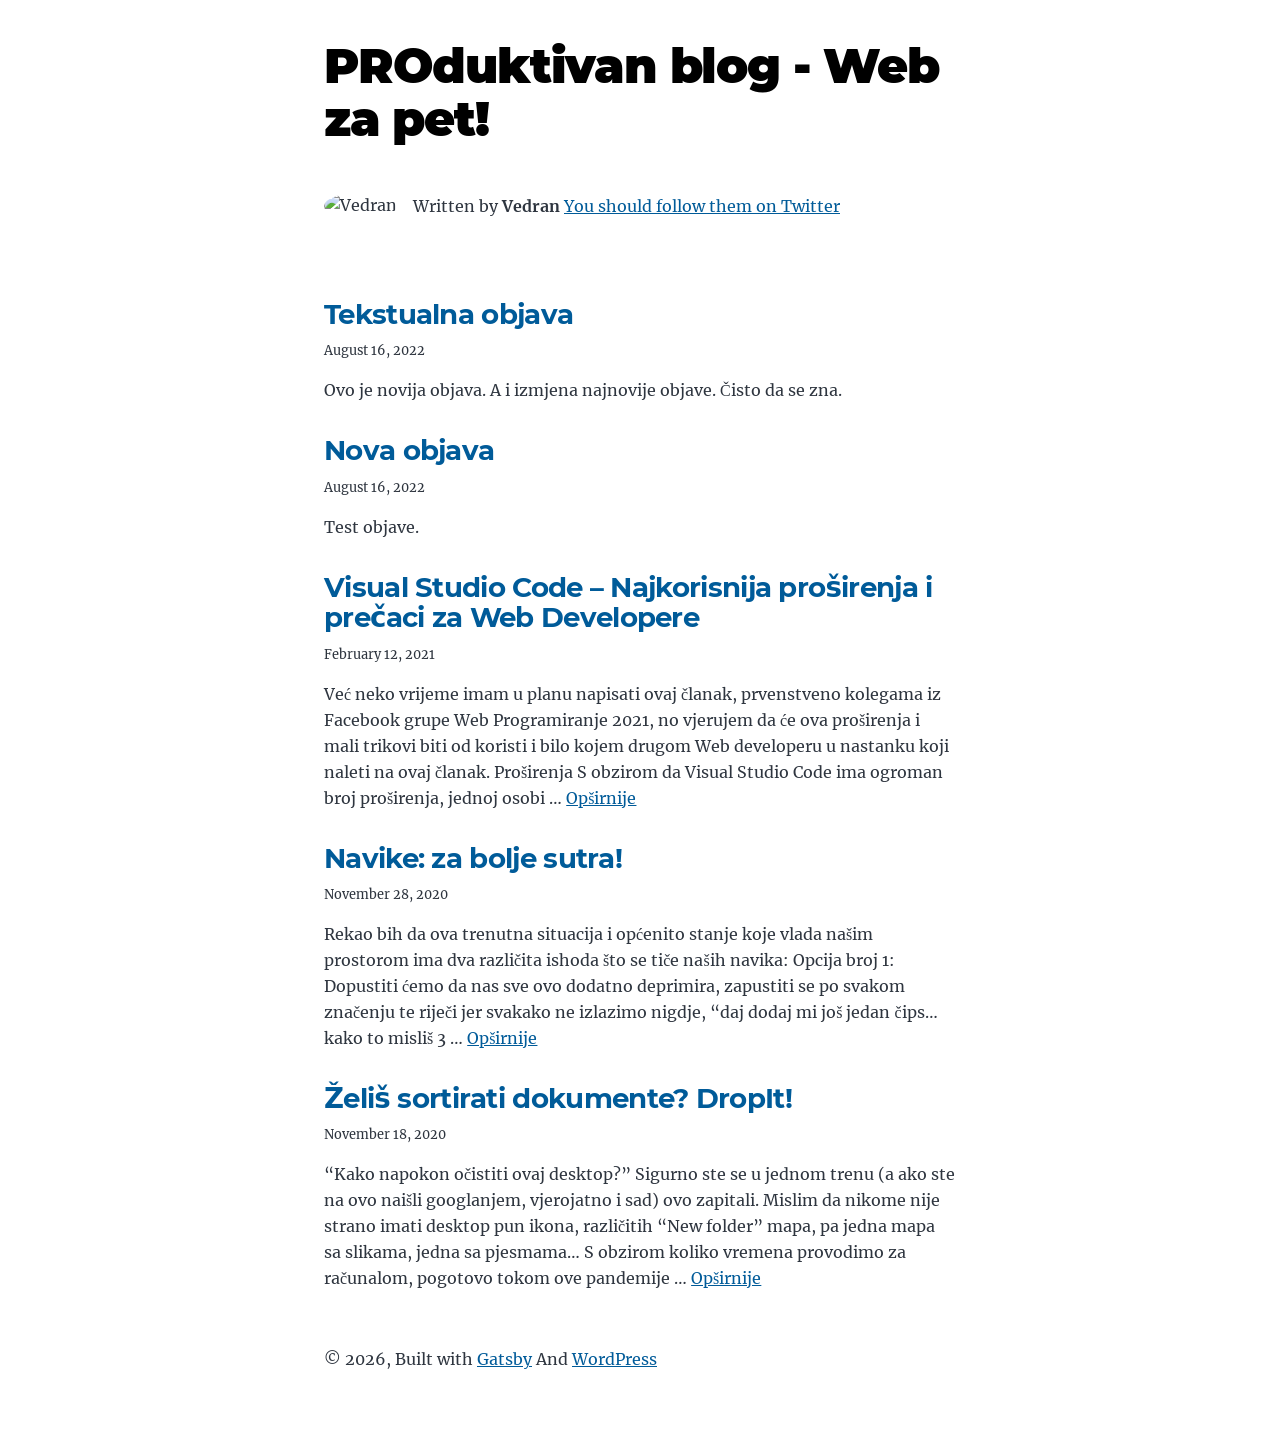
==== commit 8bd6458e: "Update builda" ====
--- a/index.html
+++ b/index.html
@@ -11,10 +11,9 @@
   /*!rtl:begin:ignore*/grid-column:2;grid-row:1
   /*!rtl:end:ignore*/}.wp-block-media-text.has-media-on-the-right .wp-block-media-text__content{
   /*!rtl:begin:ignore*/grid-column:1;grid-row:1
-  /*!rtl:end:ignore*/}.wp-block-media-text__media img,.wp-block-media-text__media video{max-width:unset;vertical-align:middle;width:100%}.wp-block-media-text.is-image-fill .wp-block-media-text__media{background-size:cover;height:100%;min-height:250px}.wp-block-media-text.is-image-fill .wp-block-media-text__media>a{display:block;height:100%}.wp-block-media-text.is-image-fill .wp-block-media-text__media img{clip:rect(0,0,0,0);border:0;height:1px;margin:-1px;overflow:hidden;padding:0;position:absolute;width:1px}@media (max-width:600px){.wp-block-media-text.is-stacked-on-mobile{grid-template-columns:100%!important}.wp-block-media-text.is-stacked-on-mobile .wp-block-media-text__media{grid-column:1;grid-row:1}.wp-block-media-text.is-stacked-on-mobile .wp-block-media-text__content{grid-column:1;grid-row:2}}.wp-block-navigation ul,.wp-block-navigation ul li{list-style:none;padding:0}.wp-block-navigation__container{align-items:center;display:flex;flex-wrap:wrap;list-style:none;margin:0;padding-left:0}.is-vertical .wp-block-navigation__container{display:block}.items-justified-center>ul{justify-content:center}.items-justified-right>ul{justify-content:flex-end}.items-justified-space-between>ul{justify-content:space-between}.wp-block-navigation .wp-block-navigation-link,.wp-block-navigation .wp-block-pages-list__item{align-items:center;display:flex;margin:0 .5em 0 0;position:relative}.wp-block-navigation .wp-block-navigation-link .wp-block-navigation-link__container:empty,.wp-block-navigation .wp-block-pages-list__item .wp-block-navigation-link__container:empty{display:none}.wp-block-navigation .wp-block-navigation__container>.wp-block-navigation-link:last-child,.wp-block-navigation .wp-block-navigation__container>.wp-block-pages-list__item:last-child{margin-right:0}.wp-block-navigation .wp-block-navigation-link__content,.wp-block-navigation .wp-block-pages-list__item__link{color:inherit;display:block;padding:.5em 1em}.wp-block-navigation[style*=text-decoration] .wp-block-navigation-link,.wp-block-navigation[style*=text-decoration] .wp-block-navigation-link__container,.wp-block-navigation[style*=text-decoration] .wp-block-navigation-link__content,.wp-block-navigation[style*=text-decoration] .wp-block-navigation-link__content:active,.wp-block-navigation[style*=text-decoration] .wp-block-navigation-link__content:focus,.wp-block-navigation[style*=text-decoration] .wp-block-pages-list__item,.wp-block-navigation[style*=text-decoration] .wp-block-pages-list__item__link,.wp-block-navigation[style*=text-decoration] .wp-block-pages-list__item__link:active,.wp-block-navigation[style*=text-decoration] .wp-block-pages-list__item__link:focus{text-decoration:inherit}.wp-block-navigation:not([style*=text-decoration]) .wp-block-navigation-link__content,.wp-block-navigation:not([style*=text-decoration]) .wp-block-navigation-link__content:active,.wp-block-navigation:not([style*=text-decoration]) .wp-block-navigation-link__content:focus,.wp-block-navigation:not([style*=text-decoration]) .wp-block-pages-list__item__link,.wp-block-navigation:not([style*=text-decoration]) .wp-block-pages-list__item__link:active,.wp-block-navigation:not([style*=text-decoration]) .wp-block-pages-list__item__link:focus{text-decoration:none}.wp-block-navigation .wp-block-navigation-link__label{overflow-wrap:break-word;word-break:normal}.wp-block-navigation .wp-block-navigation-link__submenu-icon,.wp-block-navigation .wp-block-page-list__submenu-icon{height:inherit;padding:.375em 1em .375em 0}.wp-block-navigation .wp-block-navigation-link__submenu-icon svg,.wp-block-navigation .wp-block-page-list__submenu-icon svg{stroke:currentColor}.wp-block-navigation .has-child>.wp-block-navigation-link__content,.wp-block-navigation .has-child>.wp-block-pages-list__item__link{padding-right:.5em}.wp-block-navigation .has-child .submenu-container,.wp-block-navigation .has-child .wp-block-navigation-link__container{align-items:normal;background-color:inherit;color:inherit;display:flex;flex-direction:column;left:0;min-width:200px;opacity:0;position:absolute;top:100%;transition:opacity .1s linear;visibility:hidden;z-index:2}.wp-block-navigation .has-child .submenu-container>.wp-block-navigation-link,.wp-block-navigation .has-child .submenu-container>.wp-block-pages-list__item,.wp-block-navigation .has-child .wp-block-navigation-link__container>.wp-block-navigation-link,.wp-block-navigation .has-child .wp-block-navigation-link__container>.wp-block-pages-list__item{margin:0}.wp-block-navigation .has-child .submenu-container>.wp-block-navigation-link>.wp-block-navigation-link__content,.wp-block-navigation .has-child .submenu-container>.wp-block-navigation-link>.wp-block-pages-list__item__link,.wp-block-navigation .has-child .submenu-container>.wp-block-pages-list__item>.wp-block-navigation-link__content,.wp-block-navigation .has-child .submenu-container>.wp-block-pages-list__item>.wp-block-pages-list__item__link,.wp-block-navigation .has-child .wp-block-navigation-link__container>.wp-block-navigation-link>.wp-block-navigation-link__content,.wp-block-navigation .has-child .wp-block-navigation-link__container>.wp-block-navigation-link>.wp-block-pages-list__item__link,.wp-block-navigation .has-child .wp-block-navigation-link__container>.wp-block-pages-list__item>.wp-block-navigation-link__content,.wp-block-navigation .has-child .wp-block-navigation-link__container>.wp-block-pages-list__item>.wp-block-pages-list__item__link{flex-grow:1}.wp-block-navigation .has-child .submenu-container>.wp-block-navigation-link>.wp-block-navigation-link__submenu-icon,.wp-block-navigation .has-child .submenu-container>.wp-block-navigation-link>.wp-block-page-list__submenu-icon,.wp-block-navigation .has-child .submenu-container>.wp-block-pages-list__item>.wp-block-navigation-link__submenu-icon,.wp-block-navigation .has-child .submenu-container>.wp-block-pages-list__item>.wp-block-page-list__submenu-icon,.wp-block-navigation .has-child .wp-block-navigation-link__container>.wp-block-navigation-link>.wp-block-navigation-link__submenu-icon,.wp-block-navigation .has-child .wp-block-navigation-link__container>.wp-block-navigation-link>.wp-block-page-list__submenu-icon,.wp-block-navigation .has-child .wp-block-navigation-link__container>.wp-block-pages-list__item>.wp-block-navigation-link__submenu-icon,.wp-block-navigation .has-child .wp-block-navigation-link__container>.wp-block-pages-list__item>.wp-block-page-list__submenu-icon{padding-right:.5em}@media (min-width:782px){.wp-block-navigation .has-child .submenu-container .submenu-container,.wp-block-navigation .has-child .submenu-container .wp-block-navigation-link__container,.wp-block-navigation .has-child .wp-block-navigation-link__container .submenu-container,.wp-block-navigation .has-child .wp-block-navigation-link__container .wp-block-navigation-link__container{left:100%;top:0}.wp-block-navigation .has-child .submenu-container .submenu-container:before,.wp-block-navigation .has-child .submenu-container .wp-block-navigation-link__container:before,.wp-block-navigation .has-child .wp-block-navigation-link__container .submenu-container:before,.wp-block-navigation .has-child .wp-block-navigation-link__container .wp-block-navigation-link__container:before{background:transparent;content:"";display:block;height:100%;position:absolute;right:100%;width:.5em}.wp-block-navigation .has-child .submenu-container .wp-block-navigation-link__submenu-icon svg,.wp-block-navigation .has-child .submenu-container .wp-block-page-list__submenu-icon svg,.wp-block-navigation .has-child .wp-block-navigation-link__container .wp-block-navigation-link__submenu-icon svg,.wp-block-navigation .has-child .wp-block-navigation-link__container .wp-block-page-list__submenu-icon svg{-webkit-transform:rotate(-90deg);transform:rotate(-90deg)}}.wp-block-navigation .has-child:hover>.wp-block-navigation-link__container{opacity:1;visibility:visible}.wp-block-navigation .has-child:focus-within>.wp-block-navigation-link__container{opacity:1;visibility:visible}.wp-block-navigation .has-child:hover{cursor:pointer}.wp-block-navigation .has-child:hover>.submenu-container{opacity:1;visibility:visible}.wp-block-navigation .has-child:focus-within{cursor:pointer}.wp-block-navigation .has-child:focus-within>.submenu-container{opacity:1;visibility:visible}.wp-block-navigation.items-justified-right .has-child .submenu-container,.wp-block-navigation.items-justified-right .has-child .wp-block-navigation-link__container,.wp-block-navigation.items-justified-space-between>.submenu-container>.has-child:last-child .submenu-container,.wp-block-navigation.items-justified-space-between>.submenu-container>.has-child:last-child .wp-block-navigation-link__container,.wp-block-navigation.items-justified-space-between>.wp-block-navigation__container>.has-child:last-child .submenu-container,.wp-block-navigation.items-justified-space-between>.wp-block-navigation__container>.has-child:last-child .wp-block-navigation-link__container{left:auto;right:0}.wp-block-navigation.items-justified-right .has-child .submenu-container .submenu-container,.wp-block-navigation.items-justified-right .has-child .submenu-container .wp-block-navigation-link__container,.wp-block-navigation.items-justified-right .has-child .wp-block-navigation-link__container .submenu-container,.wp-block-navigation.items-justified-right .has-child .wp-block-navigation-link__container .wp-block-navigation-link__container,.wp-block-navigation.items-justified-space-between>.submenu-container>.has-child:last-child .submenu-container .submenu-container,.wp-block-navigation.items-justified-space-between>.submenu-container>.has-child:last-child .submenu-container .wp-block-navigation-link__container,.wp-block-navigation.items-justified-space-between>.submenu-container>.has-child:last-child .wp-block-navigation-link__container .submenu-container,.wp-block-navigation.items-justified-space-between>.submenu-container>.has-child:last-child .wp-block-navigation-link__container .wp-block-navigation-link__container,.wp-block-navigation.items-justified-space-between>.wp-block-navigation__container>.has-child:last-child .submenu-container .submenu-container,.wp-block-navigation.items-justified-space-between>.wp-block-navigation__container>.has-child:last-child .submenu-container .wp-block-navigation-link__container,.wp-block-navigation.items-justified-space-between>.wp-block-navigation__container>.has-child:last-child .wp-block-navigation-link__container .submenu-container,.wp-block-navigation.items-justified-space-between>.wp-block-navigation__container>.has-child:last-child .wp-block-navigation-link__container .wp-block-navigation-link__container{left:auto;right:100%}.wp-block-navigation:not(.has-background) .submenu-container,.wp-block-navigation:not(.has-background) .wp-block-navigation__container .wp-block-navigation-link__container{background-color:#fff;border:1px solid rgba(0,0,0,.15);color:#000}.wp-block-navigation:not(.has-background) .submenu-container .submenu-container,.wp-block-navigation:not(.has-background) .submenu-container .wp-block-navigation-link__container,.wp-block-navigation:not(.has-background) .wp-block-navigation__container .wp-block-navigation-link__container .submenu-container,.wp-block-navigation:not(.has-background) .wp-block-navigation__container .wp-block-navigation-link__container .wp-block-navigation-link__container{top:-1px}.wp-block-navigation .wp-block-page-list{background-color:inherit;display:flex;flex-wrap:wrap}.wp-block-navigation .wp-block-pages-list__item{background-color:inherit}.wp-block-navigation .wp-block-page-list__submenu-icon{display:none}.is-vertical .wp-block-navigation__container .wp-block-page-list,.wp-block-navigation .show-submenu-icons .wp-block-page-list__submenu-icon{display:block}.is-small-text{font-size:.875em}.is-regular-text{font-size:1em}.is-large-text{font-size:2.25em}.is-larger-text{font-size:3em}.has-drop-cap:not(:focus):first-letter{float:left;font-size:8.4em;font-style:normal;font-weight:100;line-height:.68;margin:.05em .1em 0 0;text-transform:uppercase}p.has-drop-cap.has-background{overflow:hidden}p.has-background{padding:1.25em 2.375em}p.has-text-color a{color:inherit}.wp-block-post-author{display:flex;flex-wrap:wrap}.wp-block-post-author__byline{font-size:.5em;margin-bottom:0;margin-top:0;width:100%}.wp-block-post-author__avatar{margin-right:1em}.wp-block-post-author__bio{font-size:.7em;margin-bottom:.7em}.wp-block-post-author__content{flex-basis:0;flex-grow:1}.wp-block-post-author__name{font-weight:700;margin:0}.wp-block-post-comments-form input[type=submit]{background-color:#32373c;border:none;border-radius:9999px;box-shadow:none;color:#fff;cursor:pointer;display:inline-block;font-size:1.125em;overflow-wrap:break-word;padding:.667em 1.333em;text-align:center;text-decoration:none}.wp-block-post-comments-form input[type=submit]:active,.wp-block-post-comments-form input[type=submit]:focus,.wp-block-post-comments-form input[type=submit]:hover,.wp-block-post-comments-form input[type=submit]:visited{color:#fff}.wp-block-post-excerpt__more-link{display:inline-block}.wp-block-preformatted{white-space:pre-wrap}.wp-block-preformatted.has-background{padding:1.25em 2.375em}.wp-block-pullquote{margin:0 0 1em;padding:3em 0;text-align:center}.wp-block-pullquote.alignleft,.wp-block-pullquote.alignright{max-width:420px}.wp-block-pullquote.alignleft p,.wp-block-pullquote.alignright p{font-size:1.25em}.wp-block-pullquote p{font-size:1.75em;line-height:1.6}.wp-block-pullquote cite,.wp-block-pullquote footer{position:relative}.wp-block-pullquote .has-text-color a{color:inherit}.wp-block-pullquote:not(.is-style-solid-color){background:none}.wp-block-pullquote.is-style-solid-color{border:none}.wp-block-pullquote.is-style-solid-color blockquote{margin-left:auto;margin-right:auto;max-width:60%;text-align:left}.wp-block-pullquote.is-style-solid-color blockquote p{font-size:2em;margin-bottom:0;margin-top:0}.wp-block-pullquote.is-style-solid-color blockquote cite{font-style:normal;text-transform:none}.wp-block-pullquote cite{color:inherit}.wp-block-query-loop{list-style:none;max-width:100%;padding:0}.wp-block-query-loop li{clear:both}.wp-block-query-loop.is-flex-container{display:flex;flex-direction:row;flex-wrap:wrap}.wp-block-query-loop.is-flex-container li{margin:0 0 1.25em;width:100%}@media (min-width:600px){.wp-block-query-loop.is-flex-container li{margin-right:1.25em}.wp-block-query-loop.is-flex-container.is-flex-container.columns-2>li{width:calc(50% - .625em)}.wp-block-query-loop.is-flex-container.is-flex-container.columns-2>li:nth-child(2n){margin-right:0}.wp-block-query-loop.is-flex-container.is-flex-container.columns-3>li{width:calc(33.33333% - .83333em)}.wp-block-query-loop.is-flex-container.is-flex-container.columns-3>li:nth-child(3n){margin-right:0}.wp-block-query-loop.is-flex-container.is-flex-container.columns-4>li{width:calc(25% - .9375em)}.wp-block-query-loop.is-flex-container.is-flex-container.columns-4>li:nth-child(4n){margin-right:0}.wp-block-query-loop.is-flex-container.is-flex-container.columns-5>li{width:calc(20% - 1em)}.wp-block-query-loop.is-flex-container.is-flex-container.columns-5>li:nth-child(5n){margin-right:0}.wp-block-query-loop.is-flex-container.is-flex-container.columns-6>li{width:calc(16.66667% - 1.04167em)}.wp-block-query-loop.is-flex-container.is-flex-container.columns-6>li:nth-child(6n){margin-right:0}}.wp-block-query-pagination{display:flex;flex-direction:row;flex-wrap:wrap}.wp-block-query-pagination>.wp-block-query-pagination-next,.wp-block-query-pagination>.wp-block-query-pagination-numbers,.wp-block-query-pagination>.wp-block-query-pagination-previous{display:inline-block;margin-bottom:.5em;margin-right:.5em}.wp-block-query-pagination>.wp-block-query-pagination-next:last-child,.wp-block-query-pagination>.wp-block-query-pagination-numbers:last-child,.wp-block-query-pagination>.wp-block-query-pagination-previous:last-child{margin-right:0}.wp-block-quote.is-large,.wp-block-quote.is-style-large{margin-bottom:1em;padding:0 1em}.wp-block-quote.is-large p,.wp-block-quote.is-style-large p{font-size:1.5em;font-style:italic;line-height:1.6}.wp-block-quote.is-large cite,.wp-block-quote.is-large footer,.wp-block-quote.is-style-large cite,.wp-block-quote.is-style-large footer{font-size:1.125em;text-align:right}.wp-block-rss.wp-block-rss{box-sizing:border-box}.wp-block-rss.alignleft{margin-right:2em}.wp-block-rss.alignright{margin-left:2em}.wp-block-rss.is-grid{display:flex;flex-wrap:wrap;list-style:none;padding:0}.wp-block-rss.is-grid li{margin:0 1em 1em 0;width:100%}@media (min-width:600px){.wp-block-rss.columns-2 li{width:calc(50% - 1em)}.wp-block-rss.columns-3 li{width:calc(33.33333% - 1em)}.wp-block-rss.columns-4 li{width:calc(25% - 1em)}.wp-block-rss.columns-5 li{width:calc(20% - 1em)}.wp-block-rss.columns-6 li{width:calc(16.66667% - 1em)}}.wp-block-rss__item-author,.wp-block-rss__item-publish-date{color:#555;display:block;font-size:.8125em}.wp-block-search .wp-block-search__button{background:#f7f7f7;border:1px solid #ccc;color:#32373c;margin-left:.625em;padding:.375em .625em;word-break:normal}.wp-block-search .wp-block-search__button.has-icon{line-height:0}.wp-block-search .wp-block-search__button svg{min-height:1.5em;min-width:1.5em}.wp-block-search .wp-block-search__inside-wrapper{display:flex;flex:auto;flex-wrap:nowrap;max-width:100%}.wp-block-search .wp-block-search__label{width:100%}.wp-block-search .wp-block-search__input{border:1px solid #949494;flex-grow:1;min-width:3em}.wp-block-search.wp-block-search__button-only .wp-block-search__button{margin-left:0}.wp-block-search.wp-block-search__button-inside .wp-block-search__inside-wrapper{border:1px solid #949494;padding:4px}.wp-block-search.wp-block-search__button-inside .wp-block-search__inside-wrapper .wp-block-search__input{border:none;border-radius:0;padding:0 0 0 .25em}.wp-block-search.wp-block-search__button-inside .wp-block-search__inside-wrapper .wp-block-search__input:focus{outline:none}.wp-block-search.wp-block-search__button-inside .wp-block-search__inside-wrapper .wp-block-search__button{padding:.125em .5em}.wp-block-search.aligncenter .wp-block-search__inside-wrapper{margin:auto}.wp-block-separator{border-bottom:1px solid;border-top:1px solid}.wp-block-separator.is-style-wide{border-bottom-width:1px}.wp-block-separator.is-style-dots{background:none!important;border:none;height:auto;line-height:1;text-align:center;width:none}.wp-block-separator.is-style-dots:before{color:currentColor;content:"···";font-family:serif;font-size:1.5em;letter-spacing:2em;padding-left:2em}.wp-block-site-logo{line-height:0}.wp-block-site-logo a{display:inline-block}.wp-block-site-logo:not(.is-resized) img{width:120px}.wp-block-site-logo .aligncenter{display:table}.wp-block-site-logo.is-style-rounded img{border-radius:9999px}.wp-block-social-links{display:flex;flex-wrap:wrap;margin-left:0;padding-left:0;padding-right:0;text-indent:0}.wp-block-social-links .wp-social-link a,.wp-block-social-links .wp-social-link a:hover{border-bottom:0;box-shadow:none;text-decoration:none}.wp-block-social-links .wp-social-link.wp-social-link.wp-social-link{margin:4px 8px 4px 0}.wp-block-social-links .wp-social-link a{padding:.25em}.wp-block-social-links .wp-social-link svg{height:1em;width:1em}.wp-block-social-links.has-small-icon-size{font-size:16px}.wp-block-social-links,.wp-block-social-links.has-normal-icon-size{font-size:24px}.wp-block-social-links.has-large-icon-size{font-size:36px}.wp-block-social-links.has-huge-icon-size{font-size:48px}.wp-block-social-links.aligncenter{display:flex;justify-content:center}.wp-block-social-links.alignright{justify-content:flex-end}.wp-social-link{border-radius:9999px;display:block;height:auto;transition:-webkit-transform .1s ease;transition:transform .1s ease;transition:transform .1s ease,-webkit-transform .1s ease}@media (prefers-reduced-motion:reduce){.wp-social-link{transition-delay:0s;transition-duration:0s}}.wp-social-link a{display:block;line-height:0;transition:-webkit-transform .1s ease;transition:transform .1s ease;transition:transform .1s ease,-webkit-transform .1s ease}.wp-social-link a,.wp-social-link a:active,.wp-social-link a:hover,.wp-social-link a:visited,.wp-social-link svg{fill:currentColor;color:currentColor}.wp-social-link:hover{-webkit-transform:scale(1.1);transform:scale(1.1)}.wp-block-social-links:not(.is-style-logos-only) .wp-social-link{background-color:#f0f0f0;color:#444}.wp-block-social-links:not(.is-style-logos-only) .wp-social-link-amazon{background-color:#f90;color:#fff}.wp-block-social-links:not(.is-style-logos-only) .wp-social-link-bandcamp{background-color:#1ea0c3;color:#fff}.wp-block-social-links:not(.is-style-logos-only) .wp-social-link-behance{background-color:#0757fe;color:#fff}.wp-block-social-links:not(.is-style-logos-only) .wp-social-link-codepen{background-color:#1e1f26;color:#fff}.wp-block-social-links:not(.is-style-logos-only) .wp-social-link-deviantart{background-color:#02e49b;color:#fff}.wp-block-social-links:not(.is-style-logos-only) .wp-social-link-dribbble{background-color:#e94c89;color:#fff}.wp-block-social-links:not(.is-style-logos-only) .wp-social-link-dropbox{background-color:#4280ff;color:#fff}.wp-block-social-links:not(.is-style-logos-only) .wp-social-link-etsy{background-color:#f45800;color:#fff}.wp-block-social-links:not(.is-style-logos-only) .wp-social-link-facebook{background-color:#1778f2;color:#fff}.wp-block-social-links:not(.is-style-logos-only) .wp-social-link-fivehundredpx{background-color:#000;color:#fff}.wp-block-social-links:not(.is-style-logos-only) .wp-social-link-flickr{background-color:#0461dd;color:#fff}.wp-block-social-links:not(.is-style-logos-only) .wp-social-link-foursquare{background-color:#e65678;color:#fff}.wp-block-social-links:not(.is-style-logos-only) .wp-social-link-github{background-color:#24292d;color:#fff}.wp-block-social-links:not(.is-style-logos-only) .wp-social-link-goodreads{background-color:#eceadd;color:#382110}.wp-block-social-links:not(.is-style-logos-only) .wp-social-link-google{background-color:#ea4434;color:#fff}.wp-block-social-links:not(.is-style-logos-only) .wp-social-link-instagram{background-color:#f00075;color:#fff}.wp-block-social-links:not(.is-style-logos-only) .wp-social-link-lastfm{background-color:#e21b24;color:#fff}.wp-block-social-links:not(.is-style-logos-only) .wp-social-link-linkedin{background-color:#0d66c2;color:#fff}.wp-block-social-links:not(.is-style-logos-only) .wp-social-link-mastodon{background-color:#3288d4;color:#fff}.wp-block-social-links:not(.is-style-logos-only) .wp-social-link-medium{background-color:#02ab6c;color:#fff}.wp-block-social-links:not(.is-style-logos-only) .wp-social-link-meetup{background-color:#f6405f;color:#fff}.wp-block-social-links:not(.is-style-logos-only) .wp-social-link-patreon{background-color:#ff424d;color:#fff}.wp-block-social-links:not(.is-style-logos-only) .wp-social-link-pinterest{background-color:#e60122;color:#fff}.wp-block-social-links:not(.is-style-logos-only) .wp-social-link-pocket{background-color:#ef4155;color:#fff}.wp-block-social-links:not(.is-style-logos-only) .wp-social-link-reddit{background-color:#fe4500;color:#fff}.wp-block-social-links:not(.is-style-logos-only) .wp-social-link-skype{background-color:#0478d7;color:#fff}.wp-block-social-links:not(.is-style-logos-only) .wp-social-link-snapchat{stroke:#000;background-color:#fefc00;color:#fff}.wp-block-social-links:not(.is-style-logos-only) .wp-social-link-soundcloud{background-color:#ff5600;color:#fff}.wp-block-social-links:not(.is-style-logos-only) .wp-social-link-spotify{background-color:#1bd760;color:#fff}.wp-block-social-links:not(.is-style-logos-only) .wp-social-link-telegram{background-color:#2aabee;color:#fff}.wp-block-social-links:not(.is-style-logos-only) .wp-social-link-tiktok{background-color:#000;color:#fff}.wp-block-social-links:not(.is-style-logos-only) .wp-social-link-tumblr{background-color:#011835;color:#fff}.wp-block-social-links:not(.is-style-logos-only) .wp-social-link-twitch{background-color:#6440a4;color:#fff}.wp-block-social-links:not(.is-style-logos-only) .wp-social-link-twitter{background-color:#1da1f2;color:#fff}.wp-block-social-links:not(.is-style-logos-only) .wp-social-link-vimeo{background-color:#1eb7ea;color:#fff}.wp-block-social-links:not(.is-style-logos-only) .wp-social-link-vk{background-color:#4680c2;color:#fff}.wp-block-social-links:not(.is-style-logos-only) .wp-social-link-wordpress{background-color:#3499cd;color:#fff}.wp-block-social-links:not(.is-style-logos-only) .wp-social-link-yelp{background-color:#d32422;color:#fff}.wp-block-social-links:not(.is-style-logos-only) .wp-social-link-youtube{background-color:red;color:#fff}.wp-block-social-links.is-style-logos-only .wp-social-link{background:none;padding:4px}.wp-block-social-links.is-style-logos-only .wp-social-link-amazon{color:#f90}.wp-block-social-links.is-style-logos-only .wp-social-link-bandcamp{color:#1ea0c3}.wp-block-social-links.is-style-logos-only .wp-social-link-behance{color:#0757fe}.wp-block-social-links.is-style-logos-only .wp-social-link-codepen{color:#1e1f26}.wp-block-social-links.is-style-logos-only .wp-social-link-deviantart{color:#02e49b}.wp-block-social-links.is-style-logos-only .wp-social-link-dribbble{color:#e94c89}.wp-block-social-links.is-style-logos-only .wp-social-link-dropbox{color:#4280ff}.wp-block-social-links.is-style-logos-only .wp-social-link-etsy{color:#f45800}.wp-block-social-links.is-style-logos-only .wp-social-link-facebook{color:#1778f2}.wp-block-social-links.is-style-logos-only .wp-social-link-fivehundredpx{color:#000}.wp-block-social-links.is-style-logos-only .wp-social-link-flickr{color:#0461dd}.wp-block-social-links.is-style-logos-only .wp-social-link-foursquare{color:#e65678}.wp-block-social-links.is-style-logos-only .wp-social-link-github{color:#24292d}.wp-block-social-links.is-style-logos-only .wp-social-link-goodreads{color:#382110}.wp-block-social-links.is-style-logos-only .wp-social-link-google{color:#ea4434}.wp-block-social-links.is-style-logos-only .wp-social-link-instagram{color:#f00075}.wp-block-social-links.is-style-logos-only .wp-social-link-lastfm{color:#e21b24}.wp-block-social-links.is-style-logos-only .wp-social-link-linkedin{color:#0d66c2}.wp-block-social-links.is-style-logos-only .wp-social-link-mastodon{color:#3288d4}.wp-block-social-links.is-style-logos-only .wp-social-link-medium{color:#02ab6c}.wp-block-social-links.is-style-logos-only .wp-social-link-meetup{color:#f6405f}.wp-block-social-links.is-style-logos-only .wp-social-link-patreon{color:#ff424d}.wp-block-social-links.is-style-logos-only .wp-social-link-pinterest{color:#e60122}.wp-block-social-links.is-style-logos-only .wp-social-link-pocket{color:#ef4155}.wp-block-social-links.is-style-logos-only .wp-social-link-reddit{color:#fe4500}.wp-block-social-links.is-style-logos-only .wp-social-link-skype{color:#0478d7}.wp-block-social-links.is-style-logos-only .wp-social-link-snapchat{stroke:#000;color:#fff}.wp-block-social-links.is-style-logos-only .wp-social-link-soundcloud{color:#ff5600}.wp-block-social-links.is-style-logos-only .wp-social-link-spotify{color:#1bd760}.wp-block-social-links.is-style-logos-only .wp-social-link-telegram{color:#2aabee}.wp-block-social-links.is-style-logos-only .wp-social-link-tiktok{color:#000}.wp-block-social-links.is-style-logos-only .wp-social-link-tumblr{color:#011835}.wp-block-social-links.is-style-logos-only .wp-social-link-twitch{color:#6440a4}.wp-block-social-links.is-style-logos-only .wp-social-link-twitter{color:#1da1f2}.wp-block-social-links.is-style-logos-only .wp-social-link-vimeo{color:#1eb7ea}.wp-block-social-links.is-style-logos-only .wp-social-link-vk{color:#4680c2}.wp-block-social-links.is-style-logos-only .wp-social-link-wordpress{color:#3499cd}.wp-block-social-links.is-style-logos-only .wp-social-link-yelp{color:#d32422}.wp-block-social-links.is-style-logos-only .wp-social-link-youtube{color:red}.wp-block-social-links.is-style-pill-shape .wp-social-link{width:auto}.wp-block-social-links.is-style-pill-shape .wp-social-link a{padding-left:.66667em;padding-right:.66667em}.wp-block-spacer{clear:both}.wp-block-tag-cloud.aligncenter{text-align:center}.wp-block-tag-cloud.alignfull{padding-left:1em;padding-right:1em}.wp-block-table{margin:0 0 1em;overflow-x:auto}.wp-block-table table{border-collapse:collapse;width:100%}.wp-block-table .has-fixed-layout{table-layout:fixed;width:100%}.wp-block-table .has-fixed-layout td,.wp-block-table .has-fixed-layout th{word-break:break-word}.wp-block-table.aligncenter,.wp-block-table.alignleft,.wp-block-table.alignright{display:table;width:auto}.wp-block-table.aligncenter td,.wp-block-table.aligncenter th,.wp-block-table.alignleft td,.wp-block-table.alignleft th,.wp-block-table.alignright td,.wp-block-table.alignright th{word-break:break-word}.wp-block-table .has-subtle-light-gray-background-color{background-color:#f3f4f5}.wp-block-table .has-subtle-pale-green-background-color{background-color:#e9fbe5}.wp-block-table .has-subtle-pale-blue-background-color{background-color:#e7f5fe}.wp-block-table .has-subtle-pale-pink-background-color{background-color:#fcf0ef}.wp-block-table.is-style-stripes{background-color:transparent;border-bottom:1px solid #f0f0f0;border-collapse:inherit;border-spacing:0}.wp-block-table.is-style-stripes tbody tr:nth-child(odd){background-color:#f0f0f0}.wp-block-table.is-style-stripes.has-subtle-light-gray-background-color tbody tr:nth-child(odd){background-color:#f3f4f5}.wp-block-table.is-style-stripes.has-subtle-pale-green-background-color tbody tr:nth-child(odd){background-color:#e9fbe5}.wp-block-table.is-style-stripes.has-subtle-pale-blue-background-color tbody tr:nth-child(odd){background-color:#e7f5fe}.wp-block-table.is-style-stripes.has-subtle-pale-pink-background-color tbody tr:nth-child(odd){background-color:#fcf0ef}.wp-block-table.is-style-stripes td,.wp-block-table.is-style-stripes th{border-color:transparent}.wp-block-text-columns,.wp-block-text-columns.aligncenter{display:flex}.wp-block-text-columns .wp-block-column{margin:0 1em;padding:0}.wp-block-text-columns .wp-block-column:first-child{margin-left:0}.wp-block-text-columns .wp-block-column:last-child{margin-right:0}.wp-block-text-columns.columns-2 .wp-block-column{width:50%}.wp-block-text-columns.columns-3 .wp-block-column{width:33.33333%}.wp-block-text-columns.columns-4 .wp-block-column{width:25%}pre.wp-block-verse{font-family:inherit;overflow:auto;white-space:pre-wrap}.wp-block-video{margin:0 0 1em}.wp-block-video video{width:100%}@supports ((position:-webkit-sticky) or (position:sticky)){.wp-block-video [poster]{-o-object-fit:cover;object-fit:cover}}.wp-block-video.aligncenter{text-align:center}.wp-block-video figcaption{margin-bottom:1em;margin-top:.5em}.wp-block-post-featured-image a{display:inline-block}.wp-block-post-featured-image img{height:auto;max-width:100%}:root .has-pale-pink-background-color{background-color:#f78da7}:root .has-vivid-red-background-color{background-color:#cf2e2e}:root .has-luminous-vivid-orange-background-color{background-color:#ff6900}:root .has-luminous-vivid-amber-background-color{background-color:#fcb900}:root .has-light-green-cyan-background-color{background-color:#7bdcb5}:root .has-vivid-green-cyan-background-color{background-color:#00d084}:root .has-pale-cyan-blue-background-color{background-color:#8ed1fc}:root .has-vivid-cyan-blue-background-color{background-color:#0693e3}:root .has-vivid-purple-background-color{background-color:#9b51e0}:root .has-white-background-color{background-color:#fff}:root .has-very-light-gray-background-color{background-color:#eee}:root .has-cyan-bluish-gray-background-color{background-color:#abb8c3}:root .has-very-dark-gray-background-color{background-color:#313131}:root .has-black-background-color{background-color:#000}:root .has-pale-pink-color{color:#f78da7}:root .has-vivid-red-color{color:#cf2e2e}:root .has-luminous-vivid-orange-color{color:#ff6900}:root .has-luminous-vivid-amber-color{color:#fcb900}:root .has-light-green-cyan-color{color:#7bdcb5}:root .has-vivid-green-cyan-color{color:#00d084}:root .has-pale-cyan-blue-color{color:#8ed1fc}:root .has-vivid-cyan-blue-color{color:#0693e3}:root .has-vivid-purple-color{color:#9b51e0}:root .has-white-color{color:#fff}:root .has-very-light-gray-color{color:#eee}:root .has-cyan-bluish-gray-color{color:#abb8c3}:root .has-very-dark-gray-color{color:#313131}:root .has-black-color{color:#000}:root .has-vivid-cyan-blue-to-vivid-purple-gradient-background{background:linear-gradient(135deg,#0693e3,#9b51e0)}:root .has-vivid-green-cyan-to-vivid-cyan-blue-gradient-background{background:linear-gradient(135deg,#00d084,#0693e3)}:root .has-light-green-cyan-to-vivid-green-cyan-gradient-background{background:linear-gradient(135deg,#7adcb4,#00d082)}:root .has-luminous-vivid-amber-to-luminous-vivid-orange-gradient-background{background:linear-gradient(135deg,#fcb900,#ff6900)}:root .has-luminous-vivid-orange-to-vivid-red-gradient-background{background:linear-gradient(135deg,#ff6900,#cf2e2e)}:root .has-very-light-gray-to-cyan-bluish-gray-gradient-background{background:linear-gradient(135deg,#eee,#a9b8c3)}:root .has-cool-to-warm-spectrum-gradient-background{background:linear-gradient(135deg,#4aeadc,#9778d1 20%,#cf2aba 40%,#ee2c82 60%,#fb6962 80%,#fef84c)}:root .has-blush-light-purple-gradient-background{background:linear-gradient(135deg,#ffceec,#9896f0)}:root .has-blush-bordeaux-gradient-background{background:linear-gradient(135deg,#fecda5,#fe2d2d 50%,#6b003e)}:root .has-purple-crush-gradient-background{background:linear-gradient(135deg,#34e2e4,#4721fb 50%,#ab1dfe)}:root .has-luminous-dusk-gradient-background{background:linear-gradient(135deg,#ffcb70,#c751c0 50%,#4158d0)}:root .has-hazy-dawn-gradient-background{background:linear-gradient(135deg,#faaca8,#dad0ec)}:root .has-pale-ocean-gradient-background{background:linear-gradient(135deg,#fff5cb,#b6e3d4 50%,#33a7b5)}:root .has-electric-grass-gradient-background{background:linear-gradient(135deg,#caf880,#71ce7e)}:root .has-subdued-olive-gradient-background{background:linear-gradient(135deg,#fafae1,#67a671)}:root .has-atomic-cream-gradient-background{background:linear-gradient(135deg,#fdd79a,#004a59)}:root .has-nightshade-gradient-background{background:linear-gradient(135deg,#330968,#31cdcf)}:root .has-midnight-gradient-background{background:linear-gradient(135deg,#020381,#2874fc)}:root .has-link-color a:not(.wp-block-button__link){color:#00e;color:var(--wp--style--color--link,#00e)}.has-small-font-size{font-size:.8125em}.has-normal-font-size,.has-regular-font-size{font-size:1em}.has-medium-font-size{font-size:1.25em}.has-large-font-size{font-size:2.25em}.has-huge-font-size,.has-larger-font-size{font-size:2.625em}.has-text-align-center{text-align:center}.has-text-align-left{text-align:left}.has-text-align-right{text-align:right}.aligncenter{clear:both}.items-justified-left{justify-content:flex-start}.items-justified-center{justify-content:center}.items-justified-right{justify-content:flex-end}.items-justified-space-between{justify-content:space-between}.screen-reader-text{clip:rect(1px,1px,1px,1px);word-wrap:normal!important;border:0;-webkit-clip-path:inset(50%);clip-path:inset(50%);height:1px;margin:-1px;overflow:hidden;padding:0;position:absolute;width:1px}.screen-reader-text:focus{clip:auto!important;background-color:#ddd;-webkit-clip-path:none;clip-path:none;color:#444;display:block;font-size:1em;height:auto;left:5px;line-height:normal;padding:15px 23px 14px;text-decoration:none;top:5px;width:auto;z-index:100000}#start-resizable-editor-section{display:none}.wp-block-audio figcaption{color:#555;font-size:13px;text-align:center}.is-dark-theme .wp-block-audio figcaption{color:hsla(0,0%,100%,.65)}.wp-block-code{border:1px solid #ddd;border-radius:4px;color:#1e1e1e;font-family:Menlo,Consolas,monaco,monospace;padding:.8em 1em}.wp-block-embed figcaption{color:#555;font-size:13px;text-align:center}.is-dark-theme .wp-block-embed figcaption{color:hsla(0,0%,100%,.65)}.blocks-gallery-caption{color:#555;font-size:13px;text-align:center}.is-dark-theme .blocks-gallery-caption{color:hsla(0,0%,100%,.65)}.wp-block-image figcaption{color:#555;font-size:13px;text-align:center}.is-dark-theme .wp-block-image figcaption{color:hsla(0,0%,100%,.65)}.wp-block-pullquote{border-bottom:4px solid;border-top:4px solid;color:currentColor;margin-bottom:1.75em}.wp-block-pullquote cite,.wp-block-pullquote footer,.wp-block-pullquote__citation{color:currentColor;font-size:.8125em;font-style:normal;text-transform:uppercase}.wp-block-quote{border-left:.25em solid;margin:0 0 1.75em;padding-left:1em}.wp-block-quote cite,.wp-block-quote footer{color:currentColor;font-size:.8125em;font-style:normal;position:relative}.wp-block-quote.has-text-align-right{border-left:none;border-right:.25em solid;padding-left:0;padding-right:1em}.wp-block-quote.has-text-align-center{border:none;padding-left:0}.wp-block-quote.is-large,.wp-block-quote.is-style-large{border:none}.wp-block-search .wp-block-search__label{font-weight:700}.wp-block-group.has-background{margin-bottom:0;margin-top:0;padding:1.25em 2.375em}.wp-block-separator{border:none;border-bottom:2px solid;margin-left:auto;margin-right:auto;opacity:.4}.wp-block-separator:not(.is-style-wide):not(.is-style-dots){width:100px}.wp-block-separator.has-background:not(.is-style-dots){border-bottom:none;height:1px}.wp-block-separator.has-background:not(.is-style-wide):not(.is-style-dots){height:2px}.wp-block-table thead{border-bottom:3px solid}.wp-block-table tfoot{border-top:3px solid}.wp-block-table td,.wp-block-table th{border:1px solid;padding:.5em;word-break:normal}.wp-block-table figcaption{color:#555;font-size:13px;text-align:center}.is-dark-theme .wp-block-table figcaption{color:hsla(0,0%,100%,.65)}.wp-block-video figcaption{color:#555;font-size:13px;text-align:center}.is-dark-theme .wp-block-video figcaption{color:hsla(0,0%,100%,.65)}.wp-block-template-part.has-background{margin-bottom:0;margin-top:0;padding:1.25em 2.375em}#end-resizable-editor-section{display:none}</style><style>.gatsby-image-wrapper{position:relative;overflow:hidden}.gatsby-image-wrapper picture.object-fit-polyfill{position:static!important}.gatsby-image-wrapper img{bottom:0;height:100%;left:0;margin:0;max-width:none;padding:0;position:absolute;right:0;top:0;width:100%;object-fit:cover}.gatsby-image-wrapper [data-main-image]{opacity:0;transform:translateZ(0);transition:opacity .25s linear;will-change:opacity}.gatsby-image-wrapper-constrained{display:inline-block;vertical-align:top}</style><noscript><style>.gatsby-image-wrapper noscript [data-main-image]{opacity:1!important}.gatsby-image-wrapper [data-placeholder-image]{opacity:0!important}</style></noscript><script type="module">const e="undefined"!=typeof HTMLImageElement&&"loading"in HTMLImageElement.prototype;e&&document.body.addEventListener("load",(function(e){const t=e.target;if(void 0===t.dataset.mainImage)return;if(void 0===t.dataset.gatsbyImageSsr)return;let a=null,n=t;for(;null===a&&n;)void 0!==n.parentNode.dataset.gatsbyImageWrapper&&(a=n.parentNode),n=n.parentNode;const o=a.querySelector("[data-placeholder-image]"),r=new Image;r.src=t.currentSrc,r.decode().catch((()=>{})).then((()=>{t.style.opacity=1,o&&(o.style.opacity=0,o.style.transition="opacity 500ms linear")}))}),!0);</script><link rel="icon" href="/favicon-32x32.png?v=4a9773549091c227cd2eb82ccd9c5e3a" type="image/png"/><link rel="manifest" href="/manifest.webmanifest" crossorigin="anonymous"/><link rel="apple-touch-icon" sizes="48x48" href="/icons/icon-48x48.png?v=4a9773549091c227cd2eb82ccd9c5e3a"/><link rel="apple-touch-icon" sizes="72x72" href="/icons/icon-72x72.png?v=4a9773549091c227cd2eb82ccd9c5e3a"/><link rel="apple-touch-icon" sizes="96x96" href="/icons/icon-96x96.png?v=4a9773549091c227cd2eb82ccd9c5e3a"/><link rel="apple-touch-icon" sizes="144x144" href="/icons/icon-144x144.png?v=4a9773549091c227cd2eb82ccd9c5e3a"/><link rel="apple-touch-icon" sizes="192x192" href="/icons/icon-192x192.png?v=4a9773549091c227cd2eb82ccd9c5e3a"/><link rel="apple-touch-icon" sizes="256x256" href="/icons/icon-256x256.png?v=4a9773549091c227cd2eb82ccd9c5e3a"/><link rel="apple-touch-icon" sizes="384x384" href="/icons/icon-384x384.png?v=4a9773549091c227cd2eb82ccd9c5e3a"/><link rel="apple-touch-icon" sizes="512x512" href="/icons/icon-512x512.png?v=4a9773549091c227cd2eb82ccd9c5e3a"/><title data-react-helmet="true">All posts | PROduktivan blog - Web za pet!</title></head><body><div id="___gatsby"><div style="outline:none" tabindex="-1" id="gatsby-focus-wrapper"><div class="global-wrapper" data-is-root-path="true"><header class="global-header"><h1 class="main-heading"><a aria-current="page" class="" href="/">PROduktivan blog - Web za pet!</a></h1></header><main><div class="bio"><img alt="Vedran" class="bio-avatar" src="https://secure.gravatar.com/avatar/76f9a93128f720e95782ed79f0b4dba3?s=96&amp;d=mm&amp;r=g"/><p>Written by <strong>Vedran</strong> <!-- --> <a href="https://twitter.com/Vedran Barić">You should follow them on Twitter</a></p></div><ol style="list-style:none"><li><article class="post-list-item" itemscope="" itemType="http://schema.org/Article"><header><h2><a itemProp="url" href="/tekstualna-objava/"><span itemProp="headline">Tekstualna objava</span></a></h2><small>August 16, 2022</small></header><section itemProp="description"><p>Ovo je novija objava.</p>
+  /*!rtl:end:ignore*/}.wp-block-media-text__media img,.wp-block-media-text__media video{max-width:unset;vertical-align:middle;width:100%}.wp-block-media-text.is-image-fill .wp-block-media-text__media{background-size:cover;height:100%;min-height:250px}.wp-block-media-text.is-image-fill .wp-block-media-text__media>a{display:block;height:100%}.wp-block-media-text.is-image-fill .wp-block-media-text__media img{clip:rect(0,0,0,0);border:0;height:1px;margin:-1px;overflow:hidden;padding:0;position:absolute;width:1px}@media (max-width:600px){.wp-block-media-text.is-stacked-on-mobile{grid-template-columns:100%!important}.wp-block-media-text.is-stacked-on-mobile .wp-block-media-text__media{grid-column:1;grid-row:1}.wp-block-media-text.is-stacked-on-mobile .wp-block-media-text__content{grid-column:1;grid-row:2}}.wp-block-navigation ul,.wp-block-navigation ul li{list-style:none;padding:0}.wp-block-navigation__container{align-items:center;display:flex;flex-wrap:wrap;list-style:none;margin:0;padding-left:0}.is-vertical .wp-block-navigation__container{display:block}.items-justified-center>ul{justify-content:center}.items-justified-right>ul{justify-content:flex-end}.items-justified-space-between>ul{justify-content:space-between}.wp-block-navigation .wp-block-navigation-link,.wp-block-navigation .wp-block-pages-list__item{align-items:center;display:flex;margin:0 .5em 0 0;position:relative}.wp-block-navigation .wp-block-navigation-link .wp-block-navigation-link__container:empty,.wp-block-navigation .wp-block-pages-list__item .wp-block-navigation-link__container:empty{display:none}.wp-block-navigation .wp-block-navigation__container>.wp-block-navigation-link:last-child,.wp-block-navigation .wp-block-navigation__container>.wp-block-pages-list__item:last-child{margin-right:0}.wp-block-navigation .wp-block-navigation-link__content,.wp-block-navigation .wp-block-pages-list__item__link{color:inherit;display:block;padding:.5em 1em}.wp-block-navigation[style*=text-decoration] .wp-block-navigation-link,.wp-block-navigation[style*=text-decoration] .wp-block-navigation-link__container,.wp-block-navigation[style*=text-decoration] .wp-block-navigation-link__content,.wp-block-navigation[style*=text-decoration] .wp-block-navigation-link__content:active,.wp-block-navigation[style*=text-decoration] .wp-block-navigation-link__content:focus,.wp-block-navigation[style*=text-decoration] .wp-block-pages-list__item,.wp-block-navigation[style*=text-decoration] .wp-block-pages-list__item__link,.wp-block-navigation[style*=text-decoration] .wp-block-pages-list__item__link:active,.wp-block-navigation[style*=text-decoration] .wp-block-pages-list__item__link:focus{text-decoration:inherit}.wp-block-navigation:not([style*=text-decoration]) .wp-block-navigation-link__content,.wp-block-navigation:not([style*=text-decoration]) .wp-block-navigation-link__content:active,.wp-block-navigation:not([style*=text-decoration]) .wp-block-navigation-link__content:focus,.wp-block-navigation:not([style*=text-decoration]) .wp-block-pages-list__item__link,.wp-block-navigation:not([style*=text-decoration]) .wp-block-pages-list__item__link:active,.wp-block-navigation:not([style*=text-decoration]) .wp-block-pages-list__item__link:focus{text-decoration:none}.wp-block-navigation .wp-block-navigation-link__label{overflow-wrap:break-word;word-break:normal}.wp-block-navigation .wp-block-navigation-link__submenu-icon,.wp-block-navigation .wp-block-page-list__submenu-icon{height:inherit;padding:.375em 1em .375em 0}.wp-block-navigation .wp-block-navigation-link__submenu-icon svg,.wp-block-navigation .wp-block-page-list__submenu-icon svg{stroke:currentColor}.wp-block-navigation .has-child>.wp-block-navigation-link__content,.wp-block-navigation .has-child>.wp-block-pages-list__item__link{padding-right:.5em}.wp-block-navigation .has-child .submenu-container,.wp-block-navigation .has-child .wp-block-navigation-link__container{align-items:normal;background-color:inherit;color:inherit;display:flex;flex-direction:column;left:0;min-width:200px;opacity:0;position:absolute;top:100%;transition:opacity .1s linear;visibility:hidden;z-index:2}.wp-block-navigation .has-child .submenu-container>.wp-block-navigation-link,.wp-block-navigation .has-child .submenu-container>.wp-block-pages-list__item,.wp-block-navigation .has-child .wp-block-navigation-link__container>.wp-block-navigation-link,.wp-block-navigation .has-child .wp-block-navigation-link__container>.wp-block-pages-list__item{margin:0}.wp-block-navigation .has-child .submenu-container>.wp-block-navigation-link>.wp-block-navigation-link__content,.wp-block-navigation .has-child .submenu-container>.wp-block-navigation-link>.wp-block-pages-list__item__link,.wp-block-navigation .has-child .submenu-container>.wp-block-pages-list__item>.wp-block-navigation-link__content,.wp-block-navigation .has-child .submenu-container>.wp-block-pages-list__item>.wp-block-pages-list__item__link,.wp-block-navigation .has-child .wp-block-navigation-link__container>.wp-block-navigation-link>.wp-block-navigation-link__content,.wp-block-navigation .has-child .wp-block-navigation-link__container>.wp-block-navigation-link>.wp-block-pages-list__item__link,.wp-block-navigation .has-child .wp-block-navigation-link__container>.wp-block-pages-list__item>.wp-block-navigation-link__content,.wp-block-navigation .has-child .wp-block-navigation-link__container>.wp-block-pages-list__item>.wp-block-pages-list__item__link{flex-grow:1}.wp-block-navigation .has-child .submenu-container>.wp-block-navigation-link>.wp-block-navigation-link__submenu-icon,.wp-block-navigation .has-child .submenu-container>.wp-block-navigation-link>.wp-block-page-list__submenu-icon,.wp-block-navigation .has-child .submenu-container>.wp-block-pages-list__item>.wp-block-navigation-link__submenu-icon,.wp-block-navigation .has-child .submenu-container>.wp-block-pages-list__item>.wp-block-page-list__submenu-icon,.wp-block-navigation .has-child .wp-block-navigation-link__container>.wp-block-navigation-link>.wp-block-navigation-link__submenu-icon,.wp-block-navigation .has-child .wp-block-navigation-link__container>.wp-block-navigation-link>.wp-block-page-list__submenu-icon,.wp-block-navigation .has-child .wp-block-navigation-link__container>.wp-block-pages-list__item>.wp-block-navigation-link__submenu-icon,.wp-block-navigation .has-child .wp-block-navigation-link__container>.wp-block-pages-list__item>.wp-block-page-list__submenu-icon{padding-right:.5em}@media (min-width:782px){.wp-block-navigation .has-child .submenu-container .submenu-container,.wp-block-navigation .has-child .submenu-container .wp-block-navigation-link__container,.wp-block-navigation .has-child .wp-block-navigation-link__container .submenu-container,.wp-block-navigation .has-child .wp-block-navigation-link__container .wp-block-navigation-link__container{left:100%;top:0}.wp-block-navigation .has-child .submenu-container .submenu-container:before,.wp-block-navigation .has-child .submenu-container .wp-block-navigation-link__container:before,.wp-block-navigation .has-child .wp-block-navigation-link__container .submenu-container:before,.wp-block-navigation .has-child .wp-block-navigation-link__container .wp-block-navigation-link__container:before{background:transparent;content:"";display:block;height:100%;position:absolute;right:100%;width:.5em}.wp-block-navigation .has-child .submenu-container .wp-block-navigation-link__submenu-icon svg,.wp-block-navigation .has-child .submenu-container .wp-block-page-list__submenu-icon svg,.wp-block-navigation .has-child .wp-block-navigation-link__container .wp-block-navigation-link__submenu-icon svg,.wp-block-navigation .has-child .wp-block-navigation-link__container .wp-block-page-list__submenu-icon svg{-webkit-transform:rotate(-90deg);transform:rotate(-90deg)}}.wp-block-navigation .has-child:hover>.wp-block-navigation-link__container{opacity:1;visibility:visible}.wp-block-navigation .has-child:focus-within>.wp-block-navigation-link__container{opacity:1;visibility:visible}.wp-block-navigation .has-child:hover{cursor:pointer}.wp-block-navigation .has-child:hover>.submenu-container{opacity:1;visibility:visible}.wp-block-navigation .has-child:focus-within{cursor:pointer}.wp-block-navigation .has-child:focus-within>.submenu-container{opacity:1;visibility:visible}.wp-block-navigation.items-justified-right .has-child .submenu-container,.wp-block-navigation.items-justified-right .has-child .wp-block-navigation-link__container,.wp-block-navigation.items-justified-space-between>.submenu-container>.has-child:last-child .submenu-container,.wp-block-navigation.items-justified-space-between>.submenu-container>.has-child:last-child .wp-block-navigation-link__container,.wp-block-navigation.items-justified-space-between>.wp-block-navigation__container>.has-child:last-child .submenu-container,.wp-block-navigation.items-justified-space-between>.wp-block-navigation__container>.has-child:last-child .wp-block-navigation-link__container{left:auto;right:0}.wp-block-navigation.items-justified-right .has-child .submenu-container .submenu-container,.wp-block-navigation.items-justified-right .has-child .submenu-container .wp-block-navigation-link__container,.wp-block-navigation.items-justified-right .has-child .wp-block-navigation-link__container .submenu-container,.wp-block-navigation.items-justified-right .has-child .wp-block-navigation-link__container .wp-block-navigation-link__container,.wp-block-navigation.items-justified-space-between>.submenu-container>.has-child:last-child .submenu-container .submenu-container,.wp-block-navigation.items-justified-space-between>.submenu-container>.has-child:last-child .submenu-container .wp-block-navigation-link__container,.wp-block-navigation.items-justified-space-between>.submenu-container>.has-child:last-child .wp-block-navigation-link__container .submenu-container,.wp-block-navigation.items-justified-space-between>.submenu-container>.has-child:last-child .wp-block-navigation-link__container .wp-block-navigation-link__container,.wp-block-navigation.items-justified-space-between>.wp-block-navigation__container>.has-child:last-child .submenu-container .submenu-container,.wp-block-navigation.items-justified-space-between>.wp-block-navigation__container>.has-child:last-child .submenu-container .wp-block-navigation-link__container,.wp-block-navigation.items-justified-space-between>.wp-block-navigation__container>.has-child:last-child .wp-block-navigation-link__container .submenu-container,.wp-block-navigation.items-justified-space-between>.wp-block-navigation__container>.has-child:last-child .wp-block-navigation-link__container .wp-block-navigation-link__container{left:auto;right:100%}.wp-block-navigation:not(.has-background) .submenu-container,.wp-block-navigation:not(.has-background) .wp-block-navigation__container .wp-block-navigation-link__container{background-color:#fff;border:1px solid rgba(0,0,0,.15);color:#000}.wp-block-navigation:not(.has-background) .submenu-container .submenu-container,.wp-block-navigation:not(.has-background) .submenu-container .wp-block-navigation-link__container,.wp-block-navigation:not(.has-background) .wp-block-navigation__container .wp-block-navigation-link__container .submenu-container,.wp-block-navigation:not(.has-background) .wp-block-navigation__container .wp-block-navigation-link__container .wp-block-navigation-link__container{top:-1px}.wp-block-navigation .wp-block-page-list{background-color:inherit;display:flex;flex-wrap:wrap}.wp-block-navigation .wp-block-pages-list__item{background-color:inherit}.wp-block-navigation .wp-block-page-list__submenu-icon{display:none}.is-vertical .wp-block-navigation__container .wp-block-page-list,.wp-block-navigation .show-submenu-icons .wp-block-page-list__submenu-icon{display:block}.is-small-text{font-size:.875em}.is-regular-text{font-size:1em}.is-large-text{font-size:2.25em}.is-larger-text{font-size:3em}.has-drop-cap:not(:focus):first-letter{float:left;font-size:8.4em;font-style:normal;font-weight:100;line-height:.68;margin:.05em .1em 0 0;text-transform:uppercase}p.has-drop-cap.has-background{overflow:hidden}p.has-background{padding:1.25em 2.375em}p.has-text-color a{color:inherit}.wp-block-post-author{display:flex;flex-wrap:wrap}.wp-block-post-author__byline{font-size:.5em;margin-bottom:0;margin-top:0;width:100%}.wp-block-post-author__avatar{margin-right:1em}.wp-block-post-author__bio{font-size:.7em;margin-bottom:.7em}.wp-block-post-author__content{flex-basis:0;flex-grow:1}.wp-block-post-author__name{font-weight:700;margin:0}.wp-block-post-comments-form input[type=submit]{background-color:#32373c;border:none;border-radius:9999px;box-shadow:none;color:#fff;cursor:pointer;display:inline-block;font-size:1.125em;overflow-wrap:break-word;padding:.667em 1.333em;text-align:center;text-decoration:none}.wp-block-post-comments-form input[type=submit]:active,.wp-block-post-comments-form input[type=submit]:focus,.wp-block-post-comments-form input[type=submit]:hover,.wp-block-post-comments-form input[type=submit]:visited{color:#fff}.wp-block-post-excerpt__more-link{display:inline-block}.wp-block-preformatted{white-space:pre-wrap}.wp-block-preformatted.has-background{padding:1.25em 2.375em}.wp-block-pullquote{margin:0 0 1em;padding:3em 0;text-align:center}.wp-block-pullquote.alignleft,.wp-block-pullquote.alignright{max-width:420px}.wp-block-pullquote.alignleft p,.wp-block-pullquote.alignright p{font-size:1.25em}.wp-block-pullquote p{font-size:1.75em;line-height:1.6}.wp-block-pullquote cite,.wp-block-pullquote footer{position:relative}.wp-block-pullquote .has-text-color a{color:inherit}.wp-block-pullquote:not(.is-style-solid-color){background:none}.wp-block-pullquote.is-style-solid-color{border:none}.wp-block-pullquote.is-style-solid-color blockquote{margin-left:auto;margin-right:auto;max-width:60%;text-align:left}.wp-block-pullquote.is-style-solid-color blockquote p{font-size:2em;margin-bottom:0;margin-top:0}.wp-block-pullquote.is-style-solid-color blockquote cite{font-style:normal;text-transform:none}.wp-block-pullquote cite{color:inherit}.wp-block-query-loop{list-style:none;max-width:100%;padding:0}.wp-block-query-loop li{clear:both}.wp-block-query-loop.is-flex-container{display:flex;flex-direction:row;flex-wrap:wrap}.wp-block-query-loop.is-flex-container li{margin:0 0 1.25em;width:100%}@media (min-width:600px){.wp-block-query-loop.is-flex-container li{margin-right:1.25em}.wp-block-query-loop.is-flex-container.is-flex-container.columns-2>li{width:calc(50% - .625em)}.wp-block-query-loop.is-flex-container.is-flex-container.columns-2>li:nth-child(2n){margin-right:0}.wp-block-query-loop.is-flex-container.is-flex-container.columns-3>li{width:calc(33.33333% - .83333em)}.wp-block-query-loop.is-flex-container.is-flex-container.columns-3>li:nth-child(3n){margin-right:0}.wp-block-query-loop.is-flex-container.is-flex-container.columns-4>li{width:calc(25% - .9375em)}.wp-block-query-loop.is-flex-container.is-flex-container.columns-4>li:nth-child(4n){margin-right:0}.wp-block-query-loop.is-flex-container.is-flex-container.columns-5>li{width:calc(20% - 1em)}.wp-block-query-loop.is-flex-container.is-flex-container.columns-5>li:nth-child(5n){margin-right:0}.wp-block-query-loop.is-flex-container.is-flex-container.columns-6>li{width:calc(16.66667% - 1.04167em)}.wp-block-query-loop.is-flex-container.is-flex-container.columns-6>li:nth-child(6n){margin-right:0}}.wp-block-query-pagination{display:flex;flex-direction:row;flex-wrap:wrap}.wp-block-query-pagination>.wp-block-query-pagination-next,.wp-block-query-pagination>.wp-block-query-pagination-numbers,.wp-block-query-pagination>.wp-block-query-pagination-previous{display:inline-block;margin-bottom:.5em;margin-right:.5em}.wp-block-query-pagination>.wp-block-query-pagination-next:last-child,.wp-block-query-pagination>.wp-block-query-pagination-numbers:last-child,.wp-block-query-pagination>.wp-block-query-pagination-previous:last-child{margin-right:0}.wp-block-quote.is-large,.wp-block-quote.is-style-large{margin-bottom:1em;padding:0 1em}.wp-block-quote.is-large p,.wp-block-quote.is-style-large p{font-size:1.5em;font-style:italic;line-height:1.6}.wp-block-quote.is-large cite,.wp-block-quote.is-large footer,.wp-block-quote.is-style-large cite,.wp-block-quote.is-style-large footer{font-size:1.125em;text-align:right}.wp-block-rss.wp-block-rss{box-sizing:border-box}.wp-block-rss.alignleft{margin-right:2em}.wp-block-rss.alignright{margin-left:2em}.wp-block-rss.is-grid{display:flex;flex-wrap:wrap;list-style:none;padding:0}.wp-block-rss.is-grid li{margin:0 1em 1em 0;width:100%}@media (min-width:600px){.wp-block-rss.columns-2 li{width:calc(50% - 1em)}.wp-block-rss.columns-3 li{width:calc(33.33333% - 1em)}.wp-block-rss.columns-4 li{width:calc(25% - 1em)}.wp-block-rss.columns-5 li{width:calc(20% - 1em)}.wp-block-rss.columns-6 li{width:calc(16.66667% - 1em)}}.wp-block-rss__item-author,.wp-block-rss__item-publish-date{color:#555;display:block;font-size:.8125em}.wp-block-search .wp-block-search__button{background:#f7f7f7;border:1px solid #ccc;color:#32373c;margin-left:.625em;padding:.375em .625em;word-break:normal}.wp-block-search .wp-block-search__button.has-icon{line-height:0}.wp-block-search .wp-block-search__button svg{min-height:1.5em;min-width:1.5em}.wp-block-search .wp-block-search__inside-wrapper{display:flex;flex:auto;flex-wrap:nowrap;max-width:100%}.wp-block-search .wp-block-search__label{width:100%}.wp-block-search .wp-block-search__input{border:1px solid #949494;flex-grow:1;min-width:3em}.wp-block-search.wp-block-search__button-only .wp-block-search__button{margin-left:0}.wp-block-search.wp-block-search__button-inside .wp-block-search__inside-wrapper{border:1px solid #949494;padding:4px}.wp-block-search.wp-block-search__button-inside .wp-block-search__inside-wrapper .wp-block-search__input{border:none;border-radius:0;padding:0 0 0 .25em}.wp-block-search.wp-block-search__button-inside .wp-block-search__inside-wrapper .wp-block-search__input:focus{outline:none}.wp-block-search.wp-block-search__button-inside .wp-block-search__inside-wrapper .wp-block-search__button{padding:.125em .5em}.wp-block-search.aligncenter .wp-block-search__inside-wrapper{margin:auto}.wp-block-separator{border-bottom:1px solid;border-top:1px solid}.wp-block-separator.is-style-wide{border-bottom-width:1px}.wp-block-separator.is-style-dots{background:none!important;border:none;height:auto;line-height:1;text-align:center;width:none}.wp-block-separator.is-style-dots:before{color:currentColor;content:"···";font-family:serif;font-size:1.5em;letter-spacing:2em;padding-left:2em}.wp-block-site-logo{line-height:0}.wp-block-site-logo a{display:inline-block}.wp-block-site-logo:not(.is-resized) img{width:120px}.wp-block-site-logo .aligncenter{display:table}.wp-block-site-logo.is-style-rounded img{border-radius:9999px}.wp-block-social-links{display:flex;flex-wrap:wrap;margin-left:0;padding-left:0;padding-right:0;text-indent:0}.wp-block-social-links .wp-social-link a,.wp-block-social-links .wp-social-link a:hover{border-bottom:0;box-shadow:none;text-decoration:none}.wp-block-social-links .wp-social-link.wp-social-link.wp-social-link{margin:4px 8px 4px 0}.wp-block-social-links .wp-social-link a{padding:.25em}.wp-block-social-links .wp-social-link svg{height:1em;width:1em}.wp-block-social-links.has-small-icon-size{font-size:16px}.wp-block-social-links,.wp-block-social-links.has-normal-icon-size{font-size:24px}.wp-block-social-links.has-large-icon-size{font-size:36px}.wp-block-social-links.has-huge-icon-size{font-size:48px}.wp-block-social-links.aligncenter{display:flex;justify-content:center}.wp-block-social-links.alignright{justify-content:flex-end}.wp-social-link{border-radius:9999px;display:block;height:auto;transition:-webkit-transform .1s ease;transition:transform .1s ease;transition:transform .1s ease,-webkit-transform .1s ease}@media (prefers-reduced-motion:reduce){.wp-social-link{transition-delay:0s;transition-duration:0s}}.wp-social-link a{display:block;line-height:0;transition:-webkit-transform .1s ease;transition:transform .1s ease;transition:transform .1s ease,-webkit-transform .1s ease}.wp-social-link a,.wp-social-link a:active,.wp-social-link a:hover,.wp-social-link a:visited,.wp-social-link svg{fill:currentColor;color:currentColor}.wp-social-link:hover{-webkit-transform:scale(1.1);transform:scale(1.1)}.wp-block-social-links:not(.is-style-logos-only) .wp-social-link{background-color:#f0f0f0;color:#444}.wp-block-social-links:not(.is-style-logos-only) .wp-social-link-amazon{background-color:#f90;color:#fff}.wp-block-social-links:not(.is-style-logos-only) .wp-social-link-bandcamp{background-color:#1ea0c3;color:#fff}.wp-block-social-links:not(.is-style-logos-only) .wp-social-link-behance{background-color:#0757fe;color:#fff}.wp-block-social-links:not(.is-style-logos-only) .wp-social-link-codepen{background-color:#1e1f26;color:#fff}.wp-block-social-links:not(.is-style-logos-only) .wp-social-link-deviantart{background-color:#02e49b;color:#fff}.wp-block-social-links:not(.is-style-logos-only) .wp-social-link-dribbble{background-color:#e94c89;color:#fff}.wp-block-social-links:not(.is-style-logos-only) .wp-social-link-dropbox{background-color:#4280ff;color:#fff}.wp-block-social-links:not(.is-style-logos-only) .wp-social-link-etsy{background-color:#f45800;color:#fff}.wp-block-social-links:not(.is-style-logos-only) .wp-social-link-facebook{background-color:#1778f2;color:#fff}.wp-block-social-links:not(.is-style-logos-only) .wp-social-link-fivehundredpx{background-color:#000;color:#fff}.wp-block-social-links:not(.is-style-logos-only) .wp-social-link-flickr{background-color:#0461dd;color:#fff}.wp-block-social-links:not(.is-style-logos-only) .wp-social-link-foursquare{background-color:#e65678;color:#fff}.wp-block-social-links:not(.is-style-logos-only) .wp-social-link-github{background-color:#24292d;color:#fff}.wp-block-social-links:not(.is-style-logos-only) .wp-social-link-goodreads{background-color:#eceadd;color:#382110}.wp-block-social-links:not(.is-style-logos-only) .wp-social-link-google{background-color:#ea4434;color:#fff}.wp-block-social-links:not(.is-style-logos-only) .wp-social-link-instagram{background-color:#f00075;color:#fff}.wp-block-social-links:not(.is-style-logos-only) .wp-social-link-lastfm{background-color:#e21b24;color:#fff}.wp-block-social-links:not(.is-style-logos-only) .wp-social-link-linkedin{background-color:#0d66c2;color:#fff}.wp-block-social-links:not(.is-style-logos-only) .wp-social-link-mastodon{background-color:#3288d4;color:#fff}.wp-block-social-links:not(.is-style-logos-only) .wp-social-link-medium{background-color:#02ab6c;color:#fff}.wp-block-social-links:not(.is-style-logos-only) .wp-social-link-meetup{background-color:#f6405f;color:#fff}.wp-block-social-links:not(.is-style-logos-only) .wp-social-link-patreon{background-color:#ff424d;color:#fff}.wp-block-social-links:not(.is-style-logos-only) .wp-social-link-pinterest{background-color:#e60122;color:#fff}.wp-block-social-links:not(.is-style-logos-only) .wp-social-link-pocket{background-color:#ef4155;color:#fff}.wp-block-social-links:not(.is-style-logos-only) .wp-social-link-reddit{background-color:#fe4500;color:#fff}.wp-block-social-links:not(.is-style-logos-only) .wp-social-link-skype{background-color:#0478d7;color:#fff}.wp-block-social-links:not(.is-style-logos-only) .wp-social-link-snapchat{stroke:#000;background-color:#fefc00;color:#fff}.wp-block-social-links:not(.is-style-logos-only) .wp-social-link-soundcloud{background-color:#ff5600;color:#fff}.wp-block-social-links:not(.is-style-logos-only) .wp-social-link-spotify{background-color:#1bd760;color:#fff}.wp-block-social-links:not(.is-style-logos-only) .wp-social-link-telegram{background-color:#2aabee;color:#fff}.wp-block-social-links:not(.is-style-logos-only) .wp-social-link-tiktok{background-color:#000;color:#fff}.wp-block-social-links:not(.is-style-logos-only) .wp-social-link-tumblr{background-color:#011835;color:#fff}.wp-block-social-links:not(.is-style-logos-only) .wp-social-link-twitch{background-color:#6440a4;color:#fff}.wp-block-social-links:not(.is-style-logos-only) .wp-social-link-twitter{background-color:#1da1f2;color:#fff}.wp-block-social-links:not(.is-style-logos-only) .wp-social-link-vimeo{background-color:#1eb7ea;color:#fff}.wp-block-social-links:not(.is-style-logos-only) .wp-social-link-vk{background-color:#4680c2;color:#fff}.wp-block-social-links:not(.is-style-logos-only) .wp-social-link-wordpress{background-color:#3499cd;color:#fff}.wp-block-social-links:not(.is-style-logos-only) .wp-social-link-yelp{background-color:#d32422;color:#fff}.wp-block-social-links:not(.is-style-logos-only) .wp-social-link-youtube{background-color:red;color:#fff}.wp-block-social-links.is-style-logos-only .wp-social-link{background:none;padding:4px}.wp-block-social-links.is-style-logos-only .wp-social-link-amazon{color:#f90}.wp-block-social-links.is-style-logos-only .wp-social-link-bandcamp{color:#1ea0c3}.wp-block-social-links.is-style-logos-only .wp-social-link-behance{color:#0757fe}.wp-block-social-links.is-style-logos-only .wp-social-link-codepen{color:#1e1f26}.wp-block-social-links.is-style-logos-only .wp-social-link-deviantart{color:#02e49b}.wp-block-social-links.is-style-logos-only .wp-social-link-dribbble{color:#e94c89}.wp-block-social-links.is-style-logos-only .wp-social-link-dropbox{color:#4280ff}.wp-block-social-links.is-style-logos-only .wp-social-link-etsy{color:#f45800}.wp-block-social-links.is-style-logos-only .wp-social-link-facebook{color:#1778f2}.wp-block-social-links.is-style-logos-only .wp-social-link-fivehundredpx{color:#000}.wp-block-social-links.is-style-logos-only .wp-social-link-flickr{color:#0461dd}.wp-block-social-links.is-style-logos-only .wp-social-link-foursquare{color:#e65678}.wp-block-social-links.is-style-logos-only .wp-social-link-github{color:#24292d}.wp-block-social-links.is-style-logos-only .wp-social-link-goodreads{color:#382110}.wp-block-social-links.is-style-logos-only .wp-social-link-google{color:#ea4434}.wp-block-social-links.is-style-logos-only .wp-social-link-instagram{color:#f00075}.wp-block-social-links.is-style-logos-only .wp-social-link-lastfm{color:#e21b24}.wp-block-social-links.is-style-logos-only .wp-social-link-linkedin{color:#0d66c2}.wp-block-social-links.is-style-logos-only .wp-social-link-mastodon{color:#3288d4}.wp-block-social-links.is-style-logos-only .wp-social-link-medium{color:#02ab6c}.wp-block-social-links.is-style-logos-only .wp-social-link-meetup{color:#f6405f}.wp-block-social-links.is-style-logos-only .wp-social-link-patreon{color:#ff424d}.wp-block-social-links.is-style-logos-only .wp-social-link-pinterest{color:#e60122}.wp-block-social-links.is-style-logos-only .wp-social-link-pocket{color:#ef4155}.wp-block-social-links.is-style-logos-only .wp-social-link-reddit{color:#fe4500}.wp-block-social-links.is-style-logos-only .wp-social-link-skype{color:#0478d7}.wp-block-social-links.is-style-logos-only .wp-social-link-snapchat{stroke:#000;color:#fff}.wp-block-social-links.is-style-logos-only .wp-social-link-soundcloud{color:#ff5600}.wp-block-social-links.is-style-logos-only .wp-social-link-spotify{color:#1bd760}.wp-block-social-links.is-style-logos-only .wp-social-link-telegram{color:#2aabee}.wp-block-social-links.is-style-logos-only .wp-social-link-tiktok{color:#000}.wp-block-social-links.is-style-logos-only .wp-social-link-tumblr{color:#011835}.wp-block-social-links.is-style-logos-only .wp-social-link-twitch{color:#6440a4}.wp-block-social-links.is-style-logos-only .wp-social-link-twitter{color:#1da1f2}.wp-block-social-links.is-style-logos-only .wp-social-link-vimeo{color:#1eb7ea}.wp-block-social-links.is-style-logos-only .wp-social-link-vk{color:#4680c2}.wp-block-social-links.is-style-logos-only .wp-social-link-wordpress{color:#3499cd}.wp-block-social-links.is-style-logos-only .wp-social-link-yelp{color:#d32422}.wp-block-social-links.is-style-logos-only .wp-social-link-youtube{color:red}.wp-block-social-links.is-style-pill-shape .wp-social-link{width:auto}.wp-block-social-links.is-style-pill-shape .wp-social-link a{padding-left:.66667em;padding-right:.66667em}.wp-block-spacer{clear:both}.wp-block-tag-cloud.aligncenter{text-align:center}.wp-block-tag-cloud.alignfull{padding-left:1em;padding-right:1em}.wp-block-table{margin:0 0 1em;overflow-x:auto}.wp-block-table table{border-collapse:collapse;width:100%}.wp-block-table .has-fixed-layout{table-layout:fixed;width:100%}.wp-block-table .has-fixed-layout td,.wp-block-table .has-fixed-layout th{word-break:break-word}.wp-block-table.aligncenter,.wp-block-table.alignleft,.wp-block-table.alignright{display:table;width:auto}.wp-block-table.aligncenter td,.wp-block-table.aligncenter th,.wp-block-table.alignleft td,.wp-block-table.alignleft th,.wp-block-table.alignright td,.wp-block-table.alignright th{word-break:break-word}.wp-block-table .has-subtle-light-gray-background-color{background-color:#f3f4f5}.wp-block-table .has-subtle-pale-green-background-color{background-color:#e9fbe5}.wp-block-table .has-subtle-pale-blue-background-color{background-color:#e7f5fe}.wp-block-table .has-subtle-pale-pink-background-color{background-color:#fcf0ef}.wp-block-table.is-style-stripes{background-color:transparent;border-bottom:1px solid #f0f0f0;border-collapse:inherit;border-spacing:0}.wp-block-table.is-style-stripes tbody tr:nth-child(odd){background-color:#f0f0f0}.wp-block-table.is-style-stripes.has-subtle-light-gray-background-color tbody tr:nth-child(odd){background-color:#f3f4f5}.wp-block-table.is-style-stripes.has-subtle-pale-green-background-color tbody tr:nth-child(odd){background-color:#e9fbe5}.wp-block-table.is-style-stripes.has-subtle-pale-blue-background-color tbody tr:nth-child(odd){background-color:#e7f5fe}.wp-block-table.is-style-stripes.has-subtle-pale-pink-background-color tbody tr:nth-child(odd){background-color:#fcf0ef}.wp-block-table.is-style-stripes td,.wp-block-table.is-style-stripes th{border-color:transparent}.wp-block-text-columns,.wp-block-text-columns.aligncenter{display:flex}.wp-block-text-columns .wp-block-column{margin:0 1em;padding:0}.wp-block-text-columns .wp-block-column:first-child{margin-left:0}.wp-block-text-columns .wp-block-column:last-child{margin-right:0}.wp-block-text-columns.columns-2 .wp-block-column{width:50%}.wp-block-text-columns.columns-3 .wp-block-column{width:33.33333%}.wp-block-text-columns.columns-4 .wp-block-column{width:25%}pre.wp-block-verse{font-family:inherit;overflow:auto;white-space:pre-wrap}.wp-block-video{margin:0 0 1em}.wp-block-video video{width:100%}@supports ((position:-webkit-sticky) or (position:sticky)){.wp-block-video [poster]{-o-object-fit:cover;object-fit:cover}}.wp-block-video.aligncenter{text-align:center}.wp-block-video figcaption{margin-bottom:1em;margin-top:.5em}.wp-block-post-featured-image a{display:inline-block}.wp-block-post-featured-image img{height:auto;max-width:100%}:root .has-pale-pink-background-color{background-color:#f78da7}:root .has-vivid-red-background-color{background-color:#cf2e2e}:root .has-luminous-vivid-orange-background-color{background-color:#ff6900}:root .has-luminous-vivid-amber-background-color{background-color:#fcb900}:root .has-light-green-cyan-background-color{background-color:#7bdcb5}:root .has-vivid-green-cyan-background-color{background-color:#00d084}:root .has-pale-cyan-blue-background-color{background-color:#8ed1fc}:root .has-vivid-cyan-blue-background-color{background-color:#0693e3}:root .has-vivid-purple-background-color{background-color:#9b51e0}:root .has-white-background-color{background-color:#fff}:root .has-very-light-gray-background-color{background-color:#eee}:root .has-cyan-bluish-gray-background-color{background-color:#abb8c3}:root .has-very-dark-gray-background-color{background-color:#313131}:root .has-black-background-color{background-color:#000}:root .has-pale-pink-color{color:#f78da7}:root .has-vivid-red-color{color:#cf2e2e}:root .has-luminous-vivid-orange-color{color:#ff6900}:root .has-luminous-vivid-amber-color{color:#fcb900}:root .has-light-green-cyan-color{color:#7bdcb5}:root .has-vivid-green-cyan-color{color:#00d084}:root .has-pale-cyan-blue-color{color:#8ed1fc}:root .has-vivid-cyan-blue-color{color:#0693e3}:root .has-vivid-purple-color{color:#9b51e0}:root .has-white-color{color:#fff}:root .has-very-light-gray-color{color:#eee}:root .has-cyan-bluish-gray-color{color:#abb8c3}:root .has-very-dark-gray-color{color:#313131}:root .has-black-color{color:#000}:root .has-vivid-cyan-blue-to-vivid-purple-gradient-background{background:linear-gradient(135deg,#0693e3,#9b51e0)}:root .has-vivid-green-cyan-to-vivid-cyan-blue-gradient-background{background:linear-gradient(135deg,#00d084,#0693e3)}:root .has-light-green-cyan-to-vivid-green-cyan-gradient-background{background:linear-gradient(135deg,#7adcb4,#00d082)}:root .has-luminous-vivid-amber-to-luminous-vivid-orange-gradient-background{background:linear-gradient(135deg,#fcb900,#ff6900)}:root .has-luminous-vivid-orange-to-vivid-red-gradient-background{background:linear-gradient(135deg,#ff6900,#cf2e2e)}:root .has-very-light-gray-to-cyan-bluish-gray-gradient-background{background:linear-gradient(135deg,#eee,#a9b8c3)}:root .has-cool-to-warm-spectrum-gradient-background{background:linear-gradient(135deg,#4aeadc,#9778d1 20%,#cf2aba 40%,#ee2c82 60%,#fb6962 80%,#fef84c)}:root .has-blush-light-purple-gradient-background{background:linear-gradient(135deg,#ffceec,#9896f0)}:root .has-blush-bordeaux-gradient-background{background:linear-gradient(135deg,#fecda5,#fe2d2d 50%,#6b003e)}:root .has-purple-crush-gradient-background{background:linear-gradient(135deg,#34e2e4,#4721fb 50%,#ab1dfe)}:root .has-luminous-dusk-gradient-background{background:linear-gradient(135deg,#ffcb70,#c751c0 50%,#4158d0)}:root .has-hazy-dawn-gradient-background{background:linear-gradient(135deg,#faaca8,#dad0ec)}:root .has-pale-ocean-gradient-background{background:linear-gradient(135deg,#fff5cb,#b6e3d4 50%,#33a7b5)}:root .has-electric-grass-gradient-background{background:linear-gradient(135deg,#caf880,#71ce7e)}:root .has-subdued-olive-gradient-background{background:linear-gradient(135deg,#fafae1,#67a671)}:root .has-atomic-cream-gradient-background{background:linear-gradient(135deg,#fdd79a,#004a59)}:root .has-nightshade-gradient-background{background:linear-gradient(135deg,#330968,#31cdcf)}:root .has-midnight-gradient-background{background:linear-gradient(135deg,#020381,#2874fc)}:root .has-link-color a:not(.wp-block-button__link){color:#00e;color:var(--wp--style--color--link,#00e)}.has-small-font-size{font-size:.8125em}.has-normal-font-size,.has-regular-font-size{font-size:1em}.has-medium-font-size{font-size:1.25em}.has-large-font-size{font-size:2.25em}.has-huge-font-size,.has-larger-font-size{font-size:2.625em}.has-text-align-center{text-align:center}.has-text-align-left{text-align:left}.has-text-align-right{text-align:right}.aligncenter{clear:both}.items-justified-left{justify-content:flex-start}.items-justified-center{justify-content:center}.items-justified-right{justify-content:flex-end}.items-justified-space-between{justify-content:space-between}.screen-reader-text{clip:rect(1px,1px,1px,1px);word-wrap:normal!important;border:0;-webkit-clip-path:inset(50%);clip-path:inset(50%);height:1px;margin:-1px;overflow:hidden;padding:0;position:absolute;width:1px}.screen-reader-text:focus{clip:auto!important;background-color:#ddd;-webkit-clip-path:none;clip-path:none;color:#444;display:block;font-size:1em;height:auto;left:5px;line-height:normal;padding:15px 23px 14px;text-decoration:none;top:5px;width:auto;z-index:100000}#start-resizable-editor-section{display:none}.wp-block-audio figcaption{color:#555;font-size:13px;text-align:center}.is-dark-theme .wp-block-audio figcaption{color:hsla(0,0%,100%,.65)}.wp-block-code{border:1px solid #ddd;border-radius:4px;color:#1e1e1e;font-family:Menlo,Consolas,monaco,monospace;padding:.8em 1em}.wp-block-embed figcaption{color:#555;font-size:13px;text-align:center}.is-dark-theme .wp-block-embed figcaption{color:hsla(0,0%,100%,.65)}.blocks-gallery-caption{color:#555;font-size:13px;text-align:center}.is-dark-theme .blocks-gallery-caption{color:hsla(0,0%,100%,.65)}.wp-block-image figcaption{color:#555;font-size:13px;text-align:center}.is-dark-theme .wp-block-image figcaption{color:hsla(0,0%,100%,.65)}.wp-block-pullquote{border-bottom:4px solid;border-top:4px solid;color:currentColor;margin-bottom:1.75em}.wp-block-pullquote cite,.wp-block-pullquote footer,.wp-block-pullquote__citation{color:currentColor;font-size:.8125em;font-style:normal;text-transform:uppercase}.wp-block-quote{border-left:.25em solid;margin:0 0 1.75em;padding-left:1em}.wp-block-quote cite,.wp-block-quote footer{color:currentColor;font-size:.8125em;font-style:normal;position:relative}.wp-block-quote.has-text-align-right{border-left:none;border-right:.25em solid;padding-left:0;padding-right:1em}.wp-block-quote.has-text-align-center{border:none;padding-left:0}.wp-block-quote.is-large,.wp-block-quote.is-style-large{border:none}.wp-block-search .wp-block-search__label{font-weight:700}.wp-block-group.has-background{margin-bottom:0;margin-top:0;padding:1.25em 2.375em}.wp-block-separator{border:none;border-bottom:2px solid;margin-left:auto;margin-right:auto;opacity:.4}.wp-block-separator:not(.is-style-wide):not(.is-style-dots){width:100px}.wp-block-separator.has-background:not(.is-style-dots){border-bottom:none;height:1px}.wp-block-separator.has-background:not(.is-style-wide):not(.is-style-dots){height:2px}.wp-block-table thead{border-bottom:3px solid}.wp-block-table tfoot{border-top:3px solid}.wp-block-table td,.wp-block-table th{border:1px solid;padding:.5em;word-break:normal}.wp-block-table figcaption{color:#555;font-size:13px;text-align:center}.is-dark-theme .wp-block-table figcaption{color:hsla(0,0%,100%,.65)}.wp-block-video figcaption{color:#555;font-size:13px;text-align:center}.is-dark-theme .wp-block-video figcaption{color:hsla(0,0%,100%,.65)}.wp-block-template-part.has-background{margin-bottom:0;margin-top:0;padding:1.25em 2.375em}#end-resizable-editor-section{display:none}</style><style>.gatsby-image-wrapper{position:relative;overflow:hidden}.gatsby-image-wrapper picture.object-fit-polyfill{position:static!important}.gatsby-image-wrapper img{bottom:0;height:100%;left:0;margin:0;max-width:none;padding:0;position:absolute;right:0;top:0;width:100%;object-fit:cover}.gatsby-image-wrapper [data-main-image]{opacity:0;transform:translateZ(0);transition:opacity .25s linear;will-change:opacity}.gatsby-image-wrapper-constrained{display:inline-block;vertical-align:top}</style><noscript><style>.gatsby-image-wrapper noscript [data-main-image]{opacity:1!important}.gatsby-image-wrapper [data-placeholder-image]{opacity:0!important}</style></noscript><script type="module">const e="undefined"!=typeof HTMLImageElement&&"loading"in HTMLImageElement.prototype;e&&document.body.addEventListener("load",(function(e){const t=e.target;if(void 0===t.dataset.mainImage)return;if(void 0===t.dataset.gatsbyImageSsr)return;let a=null,n=t;for(;null===a&&n;)void 0!==n.parentNode.dataset.gatsbyImageWrapper&&(a=n.parentNode),n=n.parentNode;const o=a.querySelector("[data-placeholder-image]"),r=new Image;r.src=t.currentSrc,r.decode().catch((()=>{})).then((()=>{t.style.opacity=1,o&&(o.style.opacity=0,o.style.transition="opacity 500ms linear")}))}),!0);</script><link rel="icon" href="/favicon-32x32.png?v=4a9773549091c227cd2eb82ccd9c5e3a" type="image/png"/><link rel="manifest" href="/manifest.webmanifest" crossorigin="anonymous"/><link rel="apple-touch-icon" sizes="48x48" href="/icons/icon-48x48.png?v=4a9773549091c227cd2eb82ccd9c5e3a"/><link rel="apple-touch-icon" sizes="72x72" href="/icons/icon-72x72.png?v=4a9773549091c227cd2eb82ccd9c5e3a"/><link rel="apple-touch-icon" sizes="96x96" href="/icons/icon-96x96.png?v=4a9773549091c227cd2eb82ccd9c5e3a"/><link rel="apple-touch-icon" sizes="144x144" href="/icons/icon-144x144.png?v=4a9773549091c227cd2eb82ccd9c5e3a"/><link rel="apple-touch-icon" sizes="192x192" href="/icons/icon-192x192.png?v=4a9773549091c227cd2eb82ccd9c5e3a"/><link rel="apple-touch-icon" sizes="256x256" href="/icons/icon-256x256.png?v=4a9773549091c227cd2eb82ccd9c5e3a"/><link rel="apple-touch-icon" sizes="384x384" href="/icons/icon-384x384.png?v=4a9773549091c227cd2eb82ccd9c5e3a"/><link rel="apple-touch-icon" sizes="512x512" href="/icons/icon-512x512.png?v=4a9773549091c227cd2eb82ccd9c5e3a"/><title data-react-helmet="true">All posts | PROduktivan blog - Web za pet!</title></head><body><div id="___gatsby"><div style="outline:none" tabindex="-1" id="gatsby-focus-wrapper"><div class="global-wrapper" data-is-root-path="true"><header class="global-header"><h1 class="main-heading"><a aria-current="page" class="" href="/">PROduktivan blog - Web za pet!</a></h1></header><main><div class="bio"><img alt="Vedran" class="bio-avatar" src="https://secure.gravatar.com/avatar/76f9a93128f720e95782ed79f0b4dba3?s=96&amp;d=mm&amp;r=g"/><p>Written by <strong>Vedran</strong> <!-- --> <a href="https://twitter.com/Vedran Barić">You should follow them on Twitter</a></p></div><ol style="list-style:none"><li><article class="post-list-item" itemscope="" itemType="http://schema.org/Article"><header><h2><a itemProp="url" href="/tekstualna-objava/"><span itemProp="headline">Tekstualna objava</span></a></h2><small>August 16, 2022</small></header><section itemProp="description"><p>Ovo je novija objava. A i izmjena najnovije objave. Čisto da se zna.</p>
 </section></article></li><li><article class="post-list-item" itemscope="" itemType="http://schema.org/Article"><header><h2><a itemProp="url" href="/nova-objava/"><span itemProp="headline">Nova objava</span></a></h2><small>August 16, 2022</small></header><section itemProp="description"><p>Test objave.</p>
-</section></article></li><li><article class="post-list-item" itemscope="" itemType="http://schema.org/Article"><header><h2><a itemProp="url" href="/naslov/"><span itemProp="headline">Naslov</span></a></h2><small>August 14, 2022</small></header><section itemProp="description"><p>Tekst lorem ipsum.Samo tekst.</p>
 </section></article></li><li><article class="post-list-item" itemscope="" itemType="http://schema.org/Article"><header><h2><a itemProp="url" href="/visual-studio-code-najkorisnija-prosirenja-i-precaci-za-web-developere/"><span itemProp="headline">Visual Studio Code – Najkorisnija proširenja i prečaci za Web Developere</span></a></h2><small>February 12, 2021</small></header><section itemProp="description"><p>Već neko vrijeme imam u planu napisati ovaj članak, prvenstveno kolegama iz Facebook grupe Web Programiranje 2021, no vjerujem da će ova proširenja i mali trikovi biti od koristi i bilo kojem drugom Web developeru u nastanku koji naleti na ovaj članak. Proširenja S obzirom da Visual Studio Code ima ogroman broj proširenja, jednoj osobi … <a title="Visual Studio Code – Najkorisnija proširenja i prečaci za Web Developere" class="read-more" href="/visual-studio-code-najkorisnija-prosirenja-i-precaci-za-web-developere/" aria-label="More on Visual Studio Code – Najkorisnija proširenja i prečaci za Web Developere">Opširnije</a></p>
 </section></article></li><li><article class="post-list-item" itemscope="" itemType="http://schema.org/Article"><header><h2><a itemProp="url" href="/navike-za-bolje-sutra/"><span itemProp="headline">Navike: za bolje sutra!</span></a></h2><small>November 28, 2020</small></header><section itemProp="description"><p>Rekao bih da ova trenutna situacija i općenito stanje koje vlada našim prostorom ima dva različita ishoda što se tiče naših navika: Opcija broj 1: Dopustiti ćemo da nas sve ovo dodatno deprimira, zapustiti se po svakom značenju te riječi jer svakako ne izlazimo nigdje, “daj dodaj mi još jedan čips… kako to misliš 3 … <a title="Navike: za bolje sutra!" class="read-more" href="/navike-za-bolje-sutra/" aria-label="More on Navike: za bolje sutra!">Opširnije</a></p>
 </section></article></li><li><article class="post-list-item" itemscope="" itemType="http://schema.org/Article"><header><h2><a itemProp="url" href="/dropit-alat-za-digitalno-ciscenje/"><span itemProp="headline">Želiš sortirati dokumente? DropIt!</span></a></h2><small>November 18, 2020</small></header><section itemProp="description"><p>“Kako napokon očistiti ovaj desktop?” Sigurno ste se u jednom trenu (a ako ste na ovo naišli googlanjem, vjerojatno i sad) ovo zapitali. Mislim da nikome nije strano imati desktop pun ikona, različitih “New folder” mapa, pa jedna mapa sa slikama, jedna sa pjesmama… S obzirom koliko vremena provodimo za računalom, pogotovo tokom ove pandemije … <a title="Želiš sortirati dokumente? DropIt!" class="read-more" href="/dropit-alat-za-digitalno-ciscenje/" aria-label="More on Želiš sortirati dokumente? DropIt!">Opširnije</a></p>
-</section></article></li></ol></main><footer>© <!-- -->2022<!-- -->, Built with<!-- --> <a href="https://www.gatsbyjs.com">Gatsby</a> <!-- -->And <a href="https://wordpress.org/">WordPress</a></footer></div></div><div id="gatsby-announcer" style="position:absolute;top:0;width:1px;height:1px;padding:0;overflow:hidden;clip:rect(0, 0, 0, 0);white-space:nowrap;border:0" aria-live="assertive" aria-atomic="true"></div></div><script id="gatsby-script-loader">/*<![CDATA[*/window.pagePath="/";window.___webpackCompilationHash="f726dd502bbfd381626c";/*]]>*/</script><script id="gatsby-chunk-mapping">/*<![CDATA[*/window.___chunkMapping={"polyfill":["/polyfill-cf9cee814cbff2b17835.js"],"app":["/app-1f9c08183d955af52945.js"],"gatsby-plugin-image":["/gatsby-plugin-image-5e7dd64a02953845426d.js"],"component---src-pages-404-js":["/component---src-pages-404-js-cf63938768be3e2827bf.js"],"component---src-templates-blog-post-archive-js":["/component---src-templates-blog-post-archive-js-3d0f133a86a2a80cc96c.js"],"component---src-templates-blog-post-js":["/component---src-templates-blog-post-js-e00f0481d3aa1d1dc9ff.js"]};/*]]>*/</script><script src="/polyfill-cf9cee814cbff2b17835.js" nomodule=""></script><script src="/app-1f9c08183d955af52945.js" async=""></script><script src="/framework-796068d53d246e770345.js" async=""></script><script src="/webpack-runtime-9521e5a4ce83af5e4d1d.js" async=""></script></body></html>+</section></article></li></ol></main><footer>© <!-- -->2022<!-- -->, Built with<!-- --> <a href="https://www.gatsbyjs.com">Gatsby</a> <!-- -->And <a href="https://wordpress.org/">WordPress</a></footer></div></div><div id="gatsby-announcer" style="position:absolute;top:0;width:1px;height:1px;padding:0;overflow:hidden;clip:rect(0, 0, 0, 0);white-space:nowrap;border:0" aria-live="assertive" aria-atomic="true"></div></div><script id="gatsby-script-loader">/*<![CDATA[*/window.pagePath="/";window.___webpackCompilationHash="e5687414a90da7d2f1d3";/*]]>*/</script><script id="gatsby-chunk-mapping">/*<![CDATA[*/window.___chunkMapping={"polyfill":["/polyfill-cf9cee814cbff2b17835.js"],"app":["/app-1f9c08183d955af52945.js"],"gatsby-plugin-image":["/gatsby-plugin-image-5e7dd64a02953845426d.js"],"component---src-pages-404-js":["/component---src-pages-404-js-cf63938768be3e2827bf.js"],"component---src-templates-blog-post-archive-js":["/component---src-templates-blog-post-archive-js-3d0f133a86a2a80cc96c.js"],"component---src-templates-blog-post-js":["/component---src-templates-blog-post-js-e00f0481d3aa1d1dc9ff.js"]};/*]]>*/</script><script src="/polyfill-cf9cee814cbff2b17835.js" nomodule=""></script><script src="/app-1f9c08183d955af52945.js" async=""></script><script src="/framework-796068d53d246e770345.js" async=""></script><script src="/webpack-runtime-ae9660e047e513b1d3f2.js" async=""></script></body></html>
